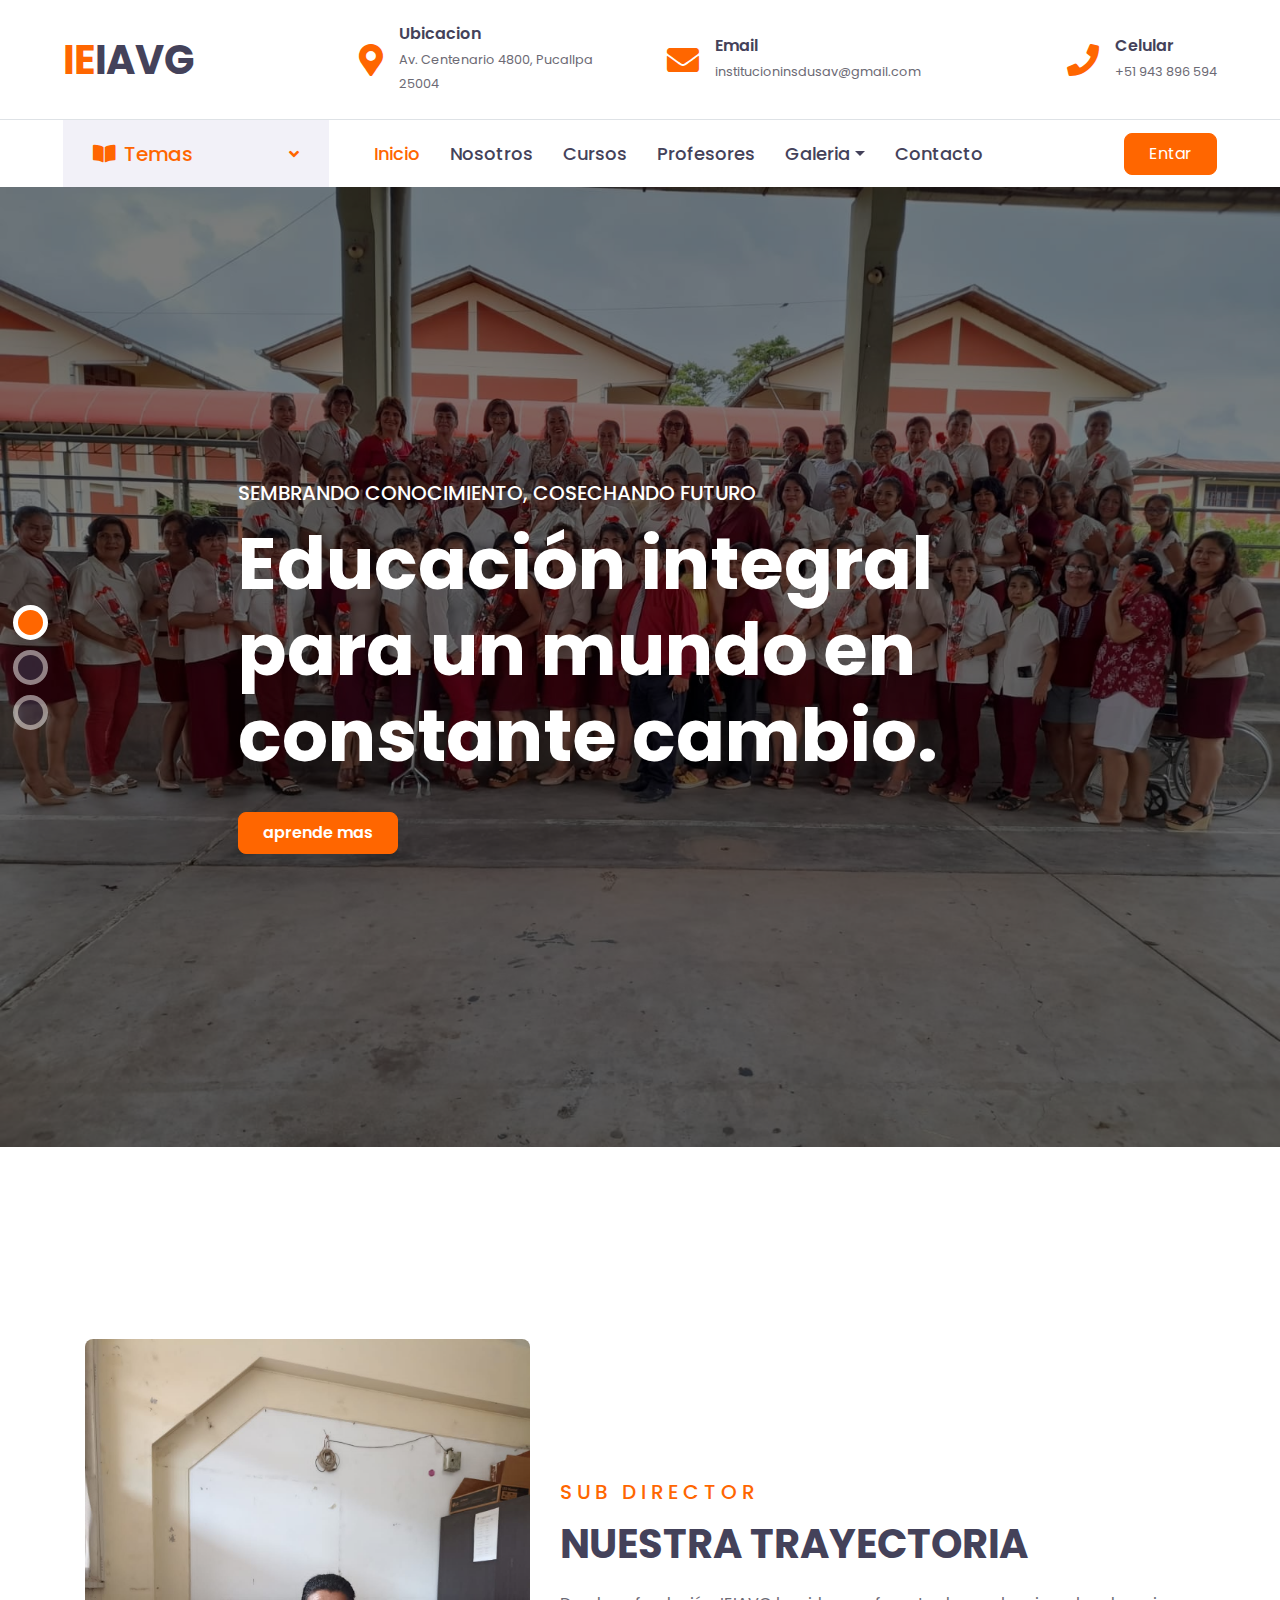
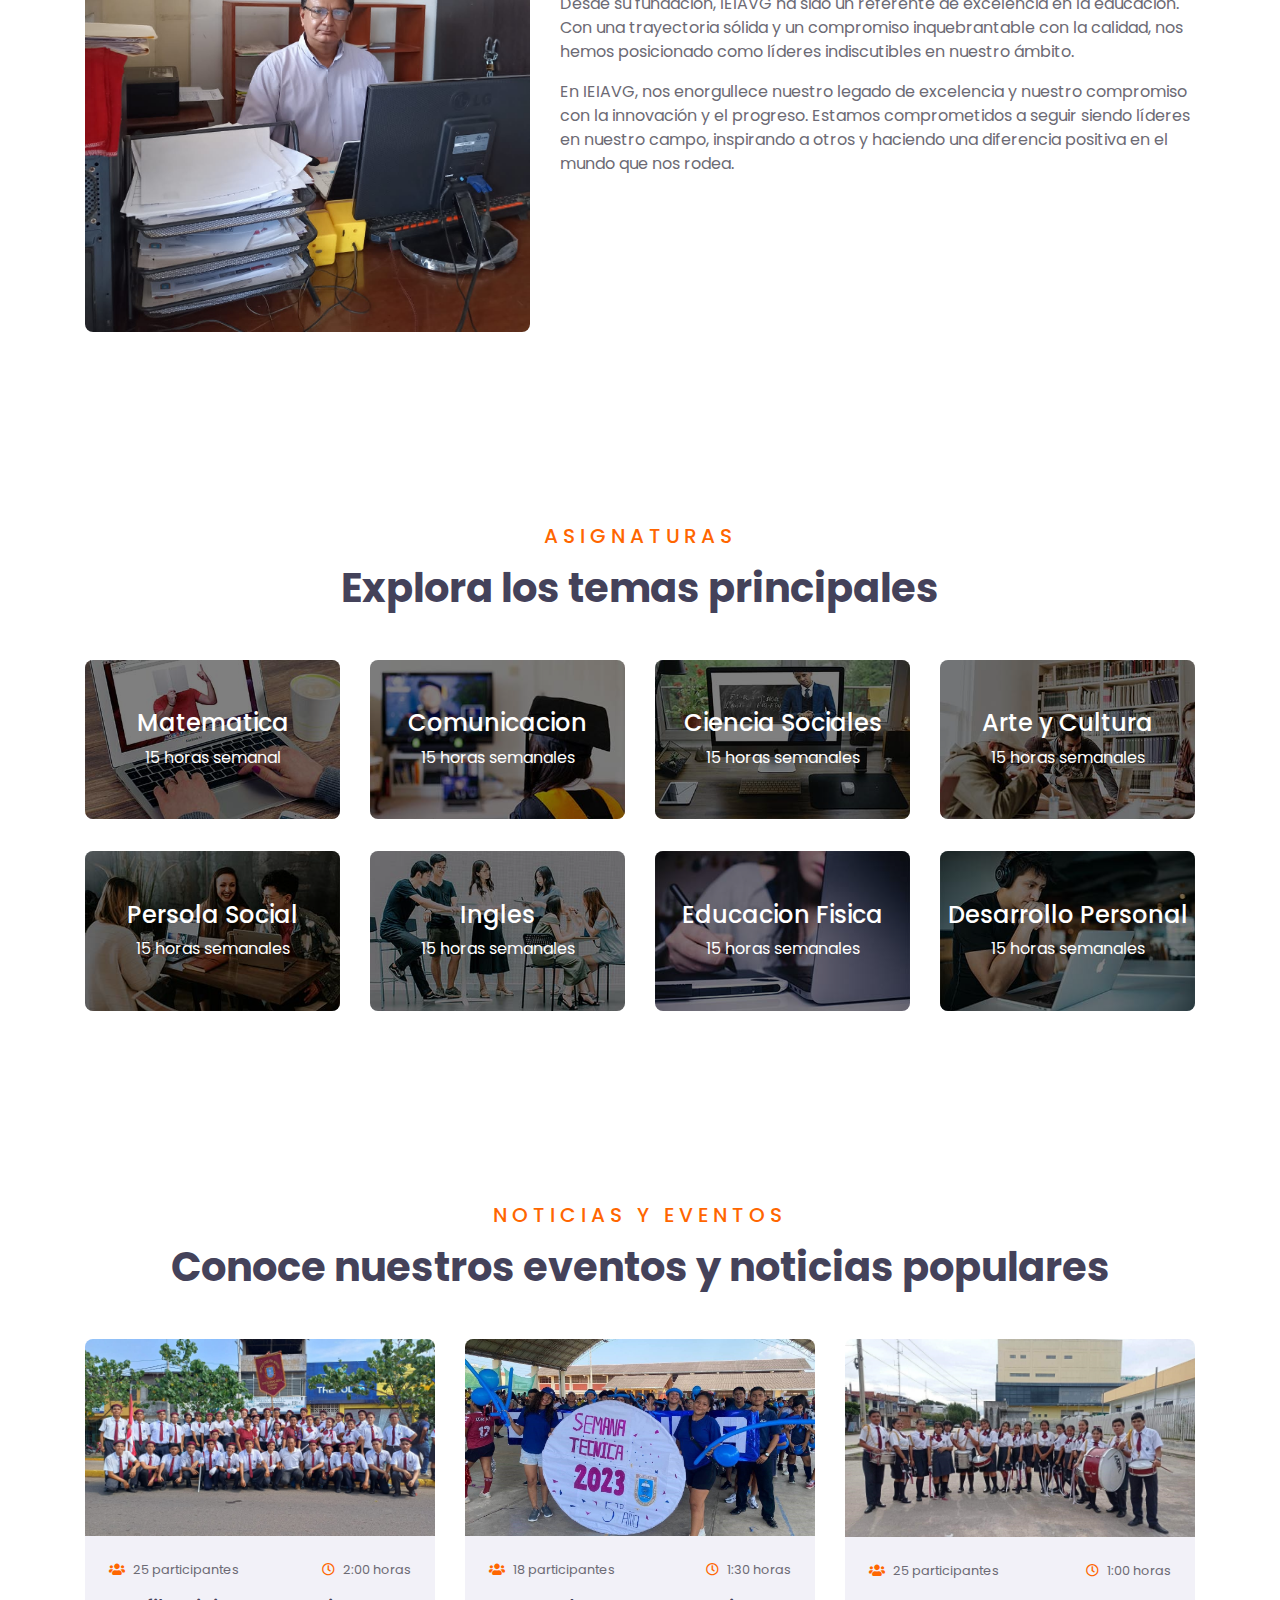
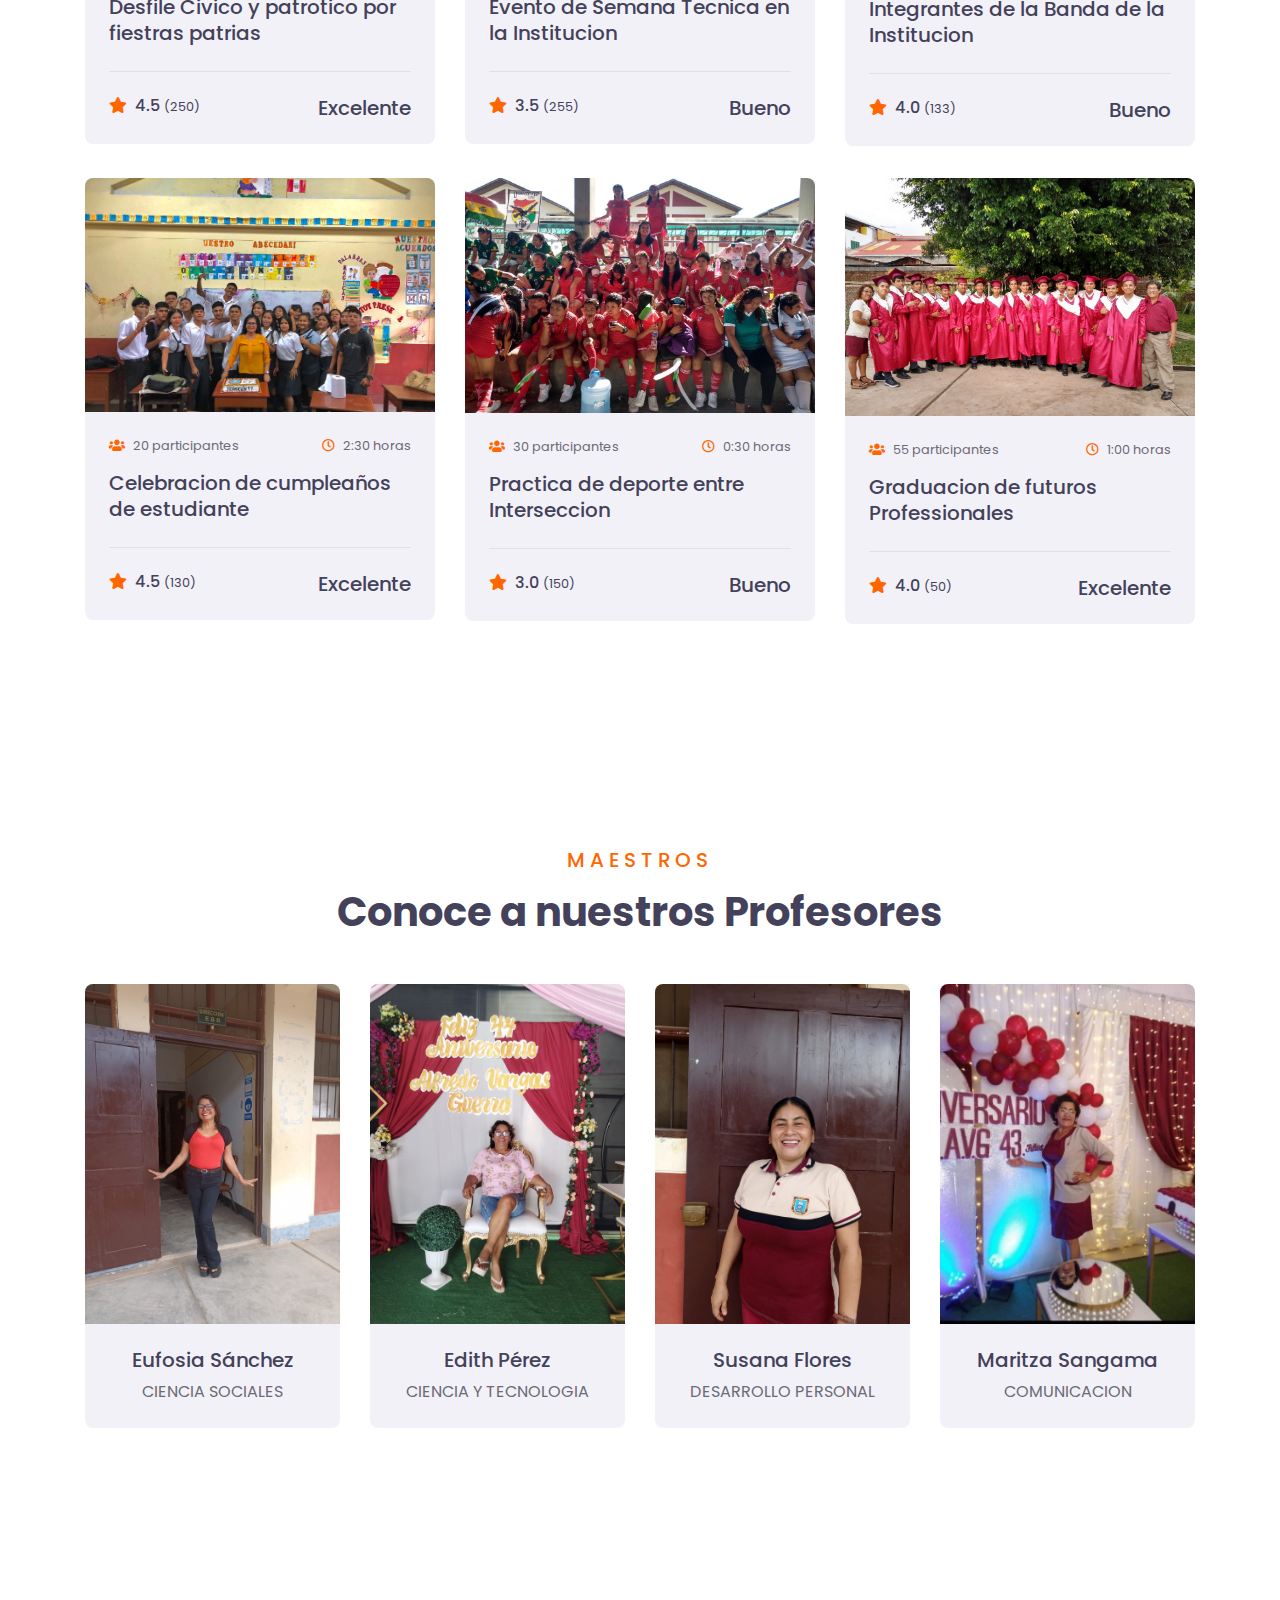
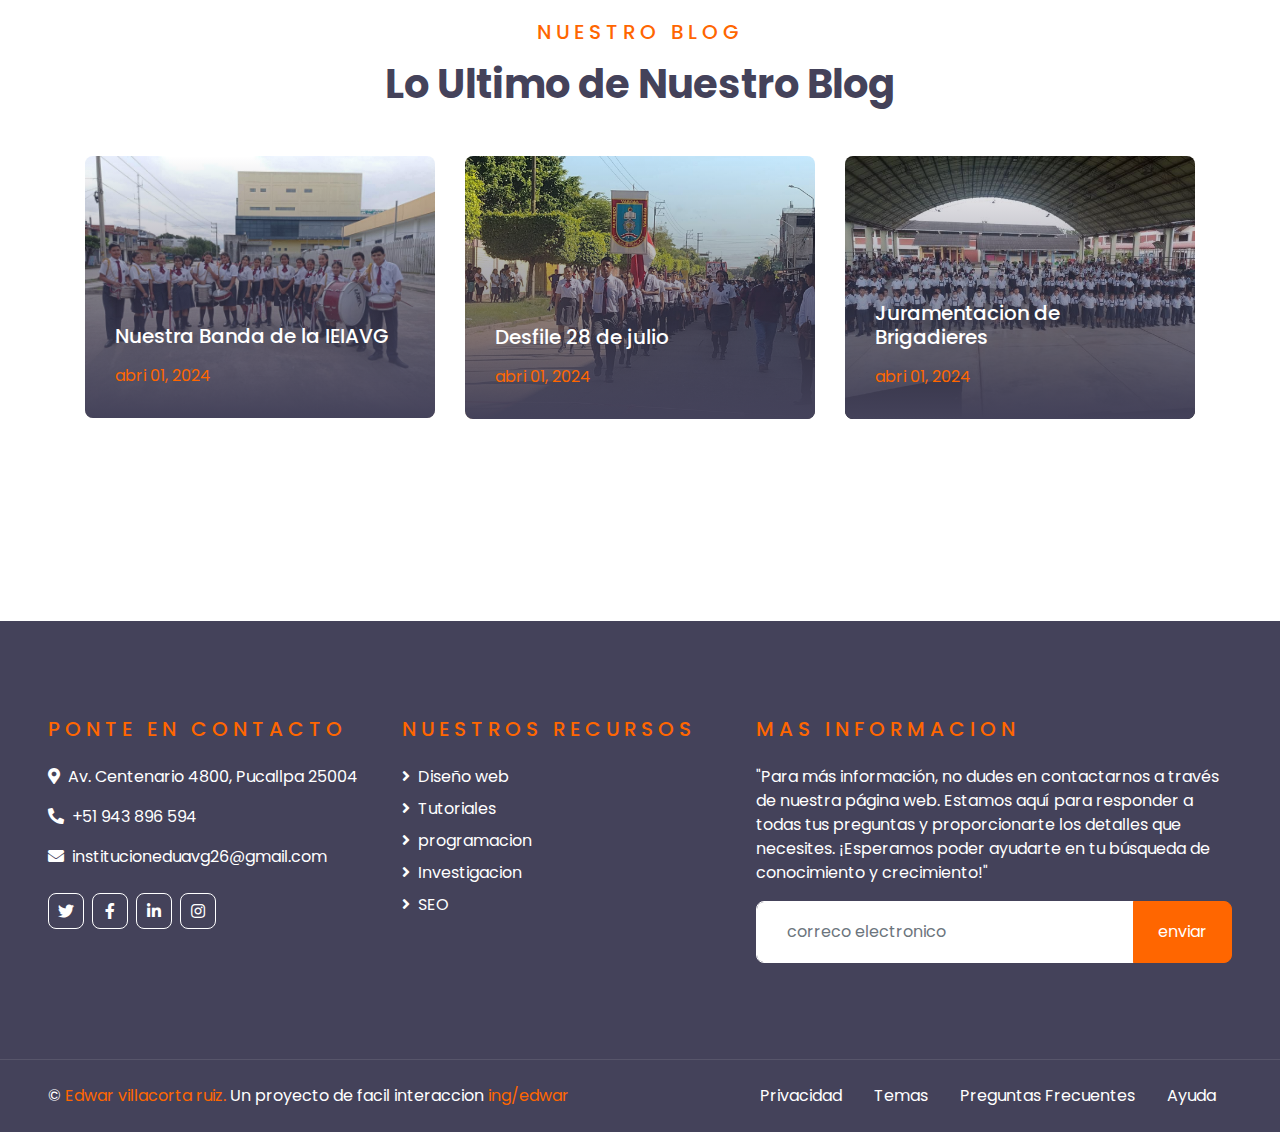
==== index.html @ becf5e0d "Add files via upload" ====
<!DOCTYPE html>
<html lang="en">

<head>
    <meta charset="utf-8">
    <title>COLEGIO A-26</title>
    <meta content="width=device-width, initial-scale=1.0" name="viewport">
    <meta content="Free HTML Templates" name="keywords">
    <meta content="Free HTML Templates" name="description">
    <link rel="icon" href="./img/R.jpeg">
    <!-- Favicon -->
    <link href="img/favicon.ico" rel="icon">

    <!-- Google Web Fonts -->
    <link rel="preconnect" href="https://fonts.gstatic.com">
    <link href="https://fonts.googleapis.com/css2?family=Poppins:wght@400;500;600;700&display=swap" rel="stylesheet"> 

    <!-- Font Awesome -->
    <link href="https://cdnjs.cloudflare.com/ajax/libs/font-awesome/5.10.0/css/all.min.css" rel="stylesheet">

    <!-- Libraries Stylesheet -->
    <link href="lib/owlcarousel/assets/owl.carousel.min.css" rel="stylesheet">

    <!-- Customized Bootstrap Stylesheet -->
    <link href="css/style.css" rel="stylesheet">
</head>

<body>
    <!-- Topbar Start -->
    <div class="container-fluid d-none d-lg-block">
        <div class="row align-items-center py-4 px-xl-5">
            <div class="col-lg-3">
                <a href="" class="text-decoration-none">
                    <h1 class="m-0"><span class="text-primary">IE</span>IAVG</h1>
                </a>
            </div>
            <div class="col-lg-3 text-right">
                <div class="d-inline-flex align-items-center">
                    <i class="fa fa-2x fa-map-marker-alt text-primary mr-3"></i>
                    <div class="text-left">
                        <h6 class="font-weight-semi-bold mb-1">Ubicacion</h6>
                        <small>Av. Centenario 4800, Pucallpa 25004</small>
                    </div>
                </div>
            </div>
            <div class="col-lg-3 text-right">
                <div class="d-inline-flex align-items-center">
                    <i class="fa fa-2x fa-envelope text-primary mr-3"></i>
                    <div class="text-left">
                        <h6 class="font-weight-semi-bold mb-1">Email </h6>
                        <small>institucioninsdusav@gmail.com</small>
                    </div>
                </div>
            </div>
            <div class="col-lg-3 text-right">
                <div class="d-inline-flex align-items-center">
                    <i class="fa fa-2x fa-phone text-primary mr-3"></i>
                    <div class="text-left">
                        <h6 class="font-weight-semi-bold mb-1">Celular</h6>
                        <small>+51 943 896 594</small>
                    </div>
                </div>
            </div>
        </div>
    </div>
    <!-- Topbar End -->


    <!-- Navbar Start -->
    <div class="container-fluid">
        <div class="row border-top px-xl-5">
            <div class="col-lg-3 d-none d-lg-block">
                <a class="d-flex align-items-center justify-content-between bg-secondary w-100 text-decoration-none" data-toggle="collapse" href="#navbar-vertical" style="height: 67px; padding: 0 30px;">
                    <h5 class="text-primary m-0"><i class="fa fa-book-open mr-2"></i>Temas</h5>
                    <i class="fa fa-angle-down text-primary"></i>
                </a>
                <nav class="collapse position-absolute navbar navbar-vertical navbar-light align-items-start p-0 border border-top-0 border-bottom-0 bg-light" id="navbar-vertical" style="width: calc(100% - 30px); z-index: 9;">
                    <div class="navbar-nav w-100">
                        <div class="nav-item dropdown">
                            <a href="#" class="nav-link" data-toggle="dropdown">Niveles<i class="fa fa-angle-down float-right mt-1"></i></a>
                            <div class="dropdown-menu position-absolute bg-secondary border-0 rounded-0 w-100 m-0">
                                <a href="#" class="dropdown-item">Primaria</a>
                                <a href="#" class="dropdown-item">Secundaria</a>
                            </div>
                        </div>
                        <a href="" class="nav-item nav-link">Matriculas</a>
                        <a href="" class="nav-item nav-link">Servicio al alumno</a>
                        <a href="" class="nav-item nav-link">Recursos para Padres</a>
                        <a href="" class="nav-item nav-link">FAQ (Preguntas Frecuentes)</a>
                    </div>
                </nav>
            </div>
            <div class="col-lg-9">
                <nav class="navbar navbar-expand-lg bg-light navbar-light py-3 py-lg-0 px-0">
                    <a href="" class="text-decoration-none d-block d-lg-none">
                        <h1 class="m-0"><span class="text-primary">IE</span>IAVG</h1>
                    </a>
                    <button type="button" class="navbar-toggler" data-toggle="collapse" data-target="#navbarCollapse">
                        <span class="navbar-toggler-icon"></span>
                    </button>
                    <div class="collapse navbar-collapse justify-content-between" id="navbarCollapse">
                        <div class="navbar-nav py-0">
                            <a href="index.html" class="nav-item nav-link active">Inicio</a>
                            <a href="about.html" class="nav-item nav-link">Nosotros</a>
                            <a href="course.html" class="nav-item nav-link">Cursos</a>
                            <a href="teacher.html" class="nav-item nav-link">Profesores</a>
                            <div class="nav-item dropdown">
                                <a href="#" class="nav-link dropdown-toggle" data-toggle="dropdown">Galeria</a>
                                <div class="dropdown-menu rounded-0 m-0">
                                    <a href="blog.html" class="dropdown-item">Eventos</a>
                                    <a href="single.html" class="dropdown-item">Noticias</a>
                                </div>
                            </div>
                            <a href="contact.html" class="nav-item nav-link">Contacto</a>
                        </div>
                        <a class="btn btn-primary py-2 px-4 ml-auto d-none d-lg-block" href="login.html">Entar</a>
                    </div>
                </nav>
            </div>
        </div>
    </div>
    <!-- Navbar End -->


    <!-- Carousel Start -->
    <div class="container-fluid p-0 pb-5 mb-5">
        <div id="header-carousel" class="carousel slide carousel-fade" data-ride="carousel">
            <ol class="carousel-indicators">
                <li data-target="#header-carousel" data-slide-to="0" class="active"></li>
                <li data-target="#header-carousel" data-slide-to="1"></li>
                <li data-target="#header-carousel" data-slide-to="2"></li>
            </ol>
            <div class="carousel-inner">
                <div class="carousel-item active" style="min-height: 300px;">
                    <img class="position-relative w-100" src="img/plantel.jpg" style="min-height: 300px; object-fit: cover;">
                    <div class="carousel-caption d-flex align-items-center justify-content-center">
                        <div class="p-5" style="width: 100%; max-width: 900px;">
                            <h5 class="text-white text-uppercase mb-md-3">Sembrando Conocimiento, Cosechando Futuro</h5>
                            <h1 class="display-3 text-white mb-md-4">Educación integral para un mundo en constante cambio.</h1>
                            <a href="" class="btn btn-primary py-md-2 px-md-4 font-weight-semi-bold mt-2">aprende mas</a>
                        </div>
                    </div>
                </div>
                <div class="carousel-item" style="min-height: 300px;">
                    <img class="position-relative w-100" src="img/plantel2.jpg" style="min-height: 300px; object-fit: cover;">
                    <div class="carousel-caption d-flex align-items-center justify-content-center">
                        <div class="p-5" style="width: 100%; max-width: 900px;">
                            <h5 class="text-white text-uppercase mb-md-3">Sembrando Conocimiento, Cosechando Futuro</h5>
                            <h1 class="display-3 text-white mb-md-4">Educación integral para un mundo en constante cambio.</h1>
                            <a href="" class="btn btn-primary py-md-2 px-md-4 font-weight-semi-bold mt-2">aprende mas</a>
                        </div>
                    </div>
                </div>
                <div class="carousel-item" style="min-height: 300px;">
                    <img class="position-relative w-100" src="img/plantel3.jpg" style="min-height: 300px; object-fit: cover;">
                    <div class="carousel-caption d-flex align-items-center justify-content-center">
                        <div class="p-5" style="width: 100%; max-width: 900px;">
                            <h5 class="text-white text-uppercase mb-md-3">Sembrando Conocimiento, Cosechando Futuro</h5>
                            <h1 class="display-3 text-white mb-md-4">Educación integral para un mundo en constante cambio.</h1>
                            <a href="" class="btn btn-primary py-md-2 px-md-4 font-weight-semi-bold mt-2">Aprende mas</a>
                        </div>
                    </div>
                </div>
            </div>
        </div>
    </div>
    <!-- Carousel End -->


    <!-- About Start -->
    <div class="container-fluid py-5">
        <div class="container py-5">
            <div class="row align-items-center">
                <div class="col-lg-5">
                    <img class="img-fluid rounded mb-4 mb-lg-0" src="img/DIRECTOR.jpg" alt="">
                </div>
                <div class="col-lg-7">
                    <div class="text-left mb-4">
                        <h5 class="text-primary text-uppercase mb-3" style="letter-spacing: 5px;">SUB DIRECTOR</h5>
                        <h1>NUESTRA TRAYECTORIA</h1>
                    </div>
                    <p> Desde su fundación, IEIAVG ha sido un referente de excelencia en la educacion. Con una trayectoria sólida y un compromiso inquebrantable con la calidad, nos hemos posicionado como líderes indiscutibles en nuestro ámbito.</p>
                    <p>En IEIAVG, nos enorgullece nuestro legado de excelencia y nuestro compromiso con la innovación y el progreso. Estamos comprometidos a seguir siendo líderes en nuestro campo, inspirando a otros y haciendo una diferencia positiva en el mundo que nos rodea.</p>
                </div>
            </div>
        </div>
    </div>
    <!-- About End -->


    <!-- Category Start -->
    <div class="container-fluid py-5">
        <div class="container pt-5 pb-3">
            <div class="text-center mb-5">
                <h5 class="text-primary text-uppercase mb-3" style="letter-spacing: 5px;">Asignaturas</h5>
                <h1>Explora los temas principales</h1>
            </div>
            <div class="row">
                <div class="col-lg-3 col-md-6 mb-4">
                    <div class="cat-item position-relative overflow-hidden rounded mb-2">
                        <img class="img-fluid" src="img/cat-1.jpg" alt="">
                        <a class="cat-overlay text-white text-decoration-none" href="">
                            <h4 class="text-white font-weight-medium">Matematica</h4>
                            <span>15 horas semanal</span>
                        </a>
                    </div>
                </div>
                <div class="col-lg-3 col-md-6 mb-4">
                    <div class="cat-item position-relative overflow-hidden rounded mb-2">
                        <img class="img-fluid" src="img/cat-2.jpg" alt="">
                        <a class="cat-overlay text-white text-decoration-none" href="">
                            <h4 class="text-white font-weight-medium">Comunicacion</h4>
                            <span>15 horas semanales</span>
                        </a>
                    </div>
                </div>
                <div class="col-lg-3 col-md-6 mb-4">
                    <div class="cat-item position-relative overflow-hidden rounded mb-2">
                        <img class="img-fluid" src="img/cat-3.jpg" alt="">
                        <a class="cat-overlay text-white text-decoration-none" href="">
                            <h4 class="text-white font-weight-medium">Ciencia Sociales</h4>
                            <span>15  horas semanales</span>
                        </a>
                    </div>
                </div>
                <div class="col-lg-3 col-md-6 mb-4">
                    <div class="cat-item position-relative overflow-hidden rounded mb-2">
                        <img class="img-fluid" src="img/cat-4.jpg" alt="">
                        <a class="cat-overlay text-white text-decoration-none" href="">
                            <h4 class="text-white font-weight-medium">Arte y Cultura</h4>
                            <span>15 horas semanales</span>
                        </a>
                    </div>
                </div>
                <div class="col-lg-3 col-md-6 mb-4">
                    <div class="cat-item position-relative overflow-hidden rounded mb-2">
                        <img class="img-fluid" src="img/cat-5.jpg" alt="">
                        <a class="cat-overlay text-white text-decoration-none" href="">
                            <h4 class="text-white font-weight-medium">Persola Social</h4>
                            <span>15 horas semanales</span>
                        </a>
                    </div>
                </div>
                <div class="col-lg-3 col-md-6 mb-4">
                    <div class="cat-item position-relative overflow-hidden rounded mb-2">
                        <img class="img-fluid" src="img/cat-6.jpg" alt="">
                        <a class="cat-overlay text-white text-decoration-none" href="">
                            <h4 class="text-white font-weight-medium">Ingles</h4>
                            <span>15 horas semanales</span>
                        </a>
                    </div>
                </div>
                <div class="col-lg-3 col-md-6 mb-4">
                    <div class="cat-item position-relative overflow-hidden rounded mb-2">
                        <img class="img-fluid" src="img/cat-7.jpg" alt="">
                        <a class="cat-overlay text-white text-decoration-none" href="">
                            <h4 class="text-white font-weight-medium">Educacion Fisica</h4>
                            <span>15 horas semanales</span>
                        </a>
                    </div>
                </div>
                <div class="col-lg-3 col-md-6 mb-4">
                    <div class="cat-item position-relative overflow-hidden rounded mb-2">
                        <img class="img-fluid" src="img/cat-8.jpg" alt="">
                        <a class="cat-overlay text-white text-decoration-none" href="">
                            <h4 class="text-white font-weight-medium">Desarrollo Personal</h4>
                            <span>15 horas semanales</span>
                        </a>
                    </div>
                </div>
            </div>
        </div>
    </div>
    <!-- Category Start -->


    <!-- Courses Start -->
    <div class="container-fluid py-5">
        <div class="container py-5">
            <div class="text-center mb-5">
                <h5 class="text-primary text-uppercase mb-3" style="letter-spacing: 5px;">Noticias y Eventos</h5>
                <h1>Conoce nuestros eventos y noticias populares</h1>
            </div>
            <div class="row">
                <div class="col-lg-4 col-md-6 mb-4">
                    <div class="rounded overflow-hidden mb-2">
                        <img class="img-fluid" src="img/CURSO1.jpg" alt="">
                        <div class="bg-secondary p-4">
                            <div class="d-flex justify-content-between mb-3">
                                <small class="m-0"><i class="fa fa-users text-primary mr-2"></i>25 participantes</small>
                                <small class="m-0"><i class="far fa-clock text-primary mr-2"></i>2:00 horas</small>
                            </div>
                            <a class="h5" href="">Desfile Civico y patrotico por fiestras patrias</a>
                            <div class="border-top mt-4 pt-4">
                                <div class="d-flex justify-content-between">
                                    <h6 class="m-0"><i class="fa fa-star text-primary mr-2"></i>4.5 <small>(250)</small></h6>
                                    <h5 class="m-0">Excelente</h5>
                                </div>
                            </div>
                        </div>
                    </div>
                </div>
                <div class="col-lg-4 col-md-6 mb-4">
                    <div class="rounded overflow-hidden mb-2">
                        <img class="img-fluid" src="img/CURSO2.jpg" alt="">
                        <div class="bg-secondary p-4">
                            <div class="d-flex justify-content-between mb-3">
                                <small class="m-0"><i class="fa fa-users text-primary mr-2"></i>18 participantes</small>
                                <small class="m-0"><i class="far fa-clock text-primary mr-2"></i>1:30 horas</small>
                            </div>
                            <a class="h5" href="">Evento de Semana Tecnica en la Institucion</a>
                            <div class="border-top mt-4 pt-4">
                                <div class="d-flex justify-content-between">
                                    <h6 class="m-0"><i class="fa fa-star text-primary mr-2"></i>3.5 <small>(255)</small></h6>
                                    <h5 class="m-0">Bueno</h5>
                                </div>
                            </div>
                        </div>
                    </div>
                </div>
                <div class="col-lg-4 col-md-6 mb-4">
                    <div class="rounded overflow-hidden mb-2">
                        <img class="img-fluid" src="img/CURSO3.jpg" alt="">
                        <div class="bg-secondary p-4">
                            <div class="d-flex justify-content-between mb-3">
                                <small class="m-0"><i class="fa fa-users text-primary mr-2"></i>25 participantes</small>
                                <small class="m-0"><i class="far fa-clock text-primary mr-2"></i>1:00 horas</small>
                            </div>
                            <a class="h5" href="">Integrantes de la Banda de la Institucion</a>
                            <div class="border-top mt-4 pt-4">
                                <div class="d-flex justify-content-between">
                                    <h6 class="m-0"><i class="fa fa-star text-primary mr-2"></i>4.0 <small>(133)</small></h6>
                                    <h5 class="m-0">Bueno</h5>
                                </div>
                            </div>
                        </div>
                    </div>
                </div>
                <div class="col-lg-4 col-md-6 mb-4">
                    <div class="rounded overflow-hidden mb-2">
                        <img class="img-fluid" src="img/CURSO4.jpg" alt="">
                        <div class="bg-secondary p-4">
                            <div class="d-flex justify-content-between mb-3">
                                <small class="m-0"><i class="fa fa-users text-primary mr-2"></i>20 participantes</small>
                                <small class="m-0"><i class="far fa-clock text-primary mr-2"></i>2:30 horas</small>
                            </div>
                            <a class="h5" href="">Celebracion de cumpleaños de estudiante</a>
                            <div class="border-top mt-4 pt-4">
                                <div class="d-flex justify-content-between">
                                    <h6 class="m-0"><i class="fa fa-star text-primary mr-2"></i>4.5 <small>(130)</small></h6>
                                    <h5 class="m-0">Excelente</h5>
                                </div>
                            </div>
                        </div>
                    </div>
                </div>
                <div class="col-lg-4 col-md-6 mb-4">
                    <div class="rounded overflow-hidden mb-2">
                        <img class="img-fluid" src="img/CURSO5.jpg" alt="">
                        <div class="bg-secondary p-4">
                            <div class="d-flex justify-content-between mb-3">
                                <small class="m-0"><i class="fa fa-users text-primary mr-2"></i>30 participantes</small>
                                <small class="m-0"><i class="far fa-clock text-primary mr-2"></i>0:30 horas</small>
                            </div>
                            <a class="h5" href="">Practica de deporte entre Interseccion</a>
                            <div class="border-top mt-4 pt-4">
                                <div class="d-flex justify-content-between">
                                    <h6 class="m-0"><i class="fa fa-star text-primary mr-2"></i>3.0 <small>(150)</small></h6>
                                    <h5 class="m-0">Bueno</h5>
                                </div>
                            </div>
                        </div>
                    </div>
                </div>
                <div class="col-lg-4 col-md-6 mb-4">
                    <div class="rounded overflow-hidden mb-2">
                        <img class="img-fluid" src="img/CURSO6.jpg" alt="">
                        <div class="bg-secondary p-4">
                            <div class="d-flex justify-content-between mb-3">
                                <small class="m-0"><i class="fa fa-users text-primary mr-2"></i>55 participantes</small>
                                <small class="m-0"><i class="far fa-clock text-primary mr-2"></i>1:00 horas</small>
                            </div>
                            <a class="h5" href="">Graduacion de futuros Professionales</a>
                            <div class="border-top mt-4 pt-4">
                                <div class="d-flex justify-content-between">
                                    <h6 class="m-0"><i class="fa fa-star text-primary mr-2"></i>4.0 <small>(50)</small></h6>
                                    <h5 class="m-0">Excelente</h5>
                                </div>
                            </div>
                        </div>
                    </div>
                </div>
            </div>
        </div>
    </div>
    <!-- Courses End -->



    <!-- Team Start -->
    <div class="container-fluid py-5">
        <div class="container pt-5 pb-3">
            <div class="text-center mb-5">
                <h5 class="text-primary text-uppercase mb-3" style="letter-spacing: 5px;">Maestros</h5>
                <h1>Conoce  a nuestros Profesores</h1>
            </div>
            <div class="row">
                <div class="col-md-6 col-lg-3 text-center team mb-4">
                    <div class="team-item rounded overflow-hidden mb-2">
                        <div class="team-img position-relative">
                            <img class="img-fluid" src="img/cienciasociales.jpg" alt="">
                            <div class="team-social">
                                <a class="btn btn-outline-light btn-square mx-1" href="#"><i class="fab fa-twitter"></i></a>
                                <a class="btn btn-outline-light btn-square mx-1" href="#"><i class="fab fa-facebook-f"></i></a>
                                <a class="btn btn-outline-light btn-square mx-1" href="#"><i class="fab fa-linkedin-in"></i></a>
                            </div>
                        </div>
                        <div class="bg-secondary p-4">
                            <h5>Eufosia Sánchez</h5>
                            <p class="m-0">CIENCIA SOCIALES</p>
                        </div>
                    </div>
                </div>
                <div class="col-md-6 col-lg-3 text-center team mb-4">
                    <div class="team-item rounded overflow-hidden mb-2">
                        <div class="team-img position-relative">
                            <img class="img-fluid" src="img/cta.jpg" alt="">
                            <div class="team-social">
                                <a class="btn btn-outline-light btn-square mx-1" href="#"><i class="fab fa-twitter"></i></a>
                                <a class="btn btn-outline-light btn-square mx-1" href="#"><i class="fab fa-facebook-f"></i></a>
                                <a class="btn btn-outline-light btn-square mx-1" href="#"><i class="fab fa-linkedin-in"></i></a>
                            </div>
                        </div>
                        <div class="bg-secondary p-4">
                            <h5>Edith Pérez</h5>
                            <p class="m-0">CIENCIA Y TECNOLOGIA</p>
                        </div>
                    </div>
                </div>
                <div class="col-md-6 col-lg-3 text-center team mb-4">
                    <div class="team-item rounded overflow-hidden mb-2">
                        <div class="team-img position-relative">
                            <img class="img-fluid" src="img/DESARROLLOPERSONAL.jpg" alt="">
                            <div class="team-social">
                                <a class="btn btn-outline-light btn-square mx-1" href="#"><i class="fab fa-twitter"></i></a>
                                <a class="btn btn-outline-light btn-square mx-1" href="#"><i class="fab fa-facebook-f"></i></a>
                                <a class="btn btn-outline-light btn-square mx-1" href="#"><i class="fab fa-linkedin-in"></i></a>
                            </div>
                        </div>
                        <div class="bg-secondary p-4">
                            <h5>Susana Flores</h5>
                            <p class="m-0">DESARROLLO PERSONAL</p>
                        </div>
                    </div>
                </div>
                <div class="col-md-6 col-lg-3 text-center team mb-4">
                    <div class="team-item rounded overflow-hidden mb-2">
                        <div class="team-img position-relative">
                            <img class="img-fluid" src="img/comu.jpg" alt="">
                            <div class="team-social">
                                <a class="btn btn-outline-light btn-square mx-1" href="#"><i class="fab fa-twitter"></i></a>
                                <a class="btn btn-outline-light btn-square mx-1" href="#"><i class="fab fa-facebook-f"></i></a>
                                <a class="btn btn-outline-light btn-square mx-1" href="#"><i class="fab fa-linkedin-in"></i></a>
                            </div>
                        </div>
                        <div class="bg-secondary p-4">
                            <h5>Maritza Sangama</h5>
                            <p class="m-0">COMUNICACION</p>
                        </div>
                    </div>
                </div>
            </div>
        </div>
    </div>
    <!-- Team End -->


    <!-- Blog Start -->
    <div class="container-fluid py-5">
        <div class="container pt-5 pb-3">
            <div class="text-center mb-5">
                <h5 class="text-primary text-uppercase mb-3" style="letter-spacing: 5px;">Nuestro Blog</h5>
                <h1>Lo Ultimo de Nuestro Blog</h1>
            </div>
            <div class="row pb-3">
                <div class="col-lg-4 mb-4">
                    <div class="blog-item position-relative overflow-hidden rounded mb-2">
                        <img class="img-fluid" src="img/galeria1.jpg" alt="">
                        <a class="blog-overlay text-decoration-none" href="">
                            <h5 class="text-white mb-3">Nuestra Banda de la IEIAVG</h5>
                            <p class="text-primary m-0">abri 01, 2024</p>
                        </a>
                    </div>
                </div>
                <div class="col-lg-4 mb-4">
                    <div class="blog-item position-relative overflow-hidden rounded mb-2">
                        <img class="img-fluid" src="img/galeria2.jpg" alt="">
                        <a class="blog-overlay text-decoration-none" href="">
                            <h5 class="text-white mb-3">Desfile 28 de julio</h5>
                            <p class="text-primary m-0">abri 01, 2024</p>
                        </a>
                    </div>
                </div>
                <div class="col-lg-4 mb-4">
                    <div class="blog-item position-relative overflow-hidden rounded mb-2">
                        <img class="img-fluid" src="img/galeria3.jpg" alt="">
                        <a class="blog-overlay text-decoration-none" href="">
                            <h5 class="text-white mb-3">Juramentacion de Brigadieres</h5>
                            <p class="text-primary m-0">abri 01, 2024</p>
                        </a>
                    </div>
                </div>
            </div>
        </div>
    </div>
    <!-- Blog End -->


    <!-- Footer Start -->
    <div class="container-fluid bg-dark text-white py-5 px-sm-3 px-lg-5" style="margin-top: 90px;">
        <div class="row pt-5">
            <div class="col-lg-7 col-md-12">
                <div class="row">
                    <div class="col-md-6 mb-5">
                        <h5 class="text-primary text-uppercase mb-4" style="letter-spacing: 5px;">Ponte en contacto</h5>
                        <p><i class="fa fa-map-marker-alt mr-2"></i>Av. Centenario 4800, Pucallpa 25004</p>
                        <p><i class="fa fa-phone-alt mr-2"></i>+51 943 896 594</p>
                        <p><i class="fa fa-envelope mr-2"></i>institucioneduavg26@gmail.com</p>
                        <div class="d-flex justify-content-start mt-4">
                            <a class="btn btn-outline-light btn-square mr-2" href="#"><i class="fab fa-twitter"></i></a>
                            <a class="btn btn-outline-light btn-square mr-2" href="#"><i class="fab fa-facebook-f"></i></a>
                            <a class="btn btn-outline-light btn-square mr-2" href="#"><i class="fab fa-linkedin-in"></i></a>
                            <a class="btn btn-outline-light btn-square mr-2" href="#"><i class="fab fa-instagram"></i></a>
                        </div>
                    </div>
                    <div class="col-md-6 mb-5">
                        <h5 class="text-primary text-uppercase mb-4" style="letter-spacing: 5px;">Nuestros Recursos</h5>
                        <div class="d-flex flex-column justify-content-start">
                            <a class="text-white mb-2" href="#"><i class="fa fa-angle-right mr-2"></i>Diseño web</a>
                            <a class="text-white mb-2" href="#"><i class="fa fa-angle-right mr-2"></i>Tutoriales</a>
                            <a class="text-white mb-2" href="#"><i class="fa fa-angle-right mr-2"></i>programacion</a>
                            <a class="text-white mb-2" href="#"><i class="fa fa-angle-right mr-2"></i>Investigacion</a>
                            <a class="text-white" href="#"><i class="fa fa-angle-right mr-2"></i>SEO</a>
                        </div>
                    </div>
                </div>
            </div>
            <div class="col-lg-5 col-md-12 mb-5">
                <h5 class="text-primary text-uppercase mb-4" style="letter-spacing: 5px;">Mas Informacion</h5>
                <p>"Para más información, no dudes en contactarnos a través de nuestra página web. Estamos aquí para responder a todas tus preguntas y proporcionarte los detalles que necesites. ¡Esperamos poder ayudarte en tu búsqueda de conocimiento y crecimiento!"</p>
                <div class="w-100">
                    <div class="input-group">
                        <input type="text" class="form-control border-light" style="padding: 30px;" placeholder="correco electronico">
                        <div class="input-group-append">
                            <button class="btn btn-primary px-4">enviar</button>
                        </div>
                    </div>
                </div>
            </div>
        </div>
    </div>
    <div class="container-fluid bg-dark text-white border-top py-4 px-sm-3 px-md-5" style="border-color: rgba(256, 256, 256, .1) !important;">
        <div class="row">
            <div class="col-lg-6 text-center text-md-left mb-3 mb-md-0">
                <p class="m-0 text-white">&copy; <a href="#">  Edwar villacorta  ruiz.</a>   Un proyecto de facil interaccion<a href="https://www.facebook.com/iamEdwar125/"> ing/edwar</a>
                </p>
            </div>
            <div class="col-lg-6 text-center text-md-right">
                <ul class="nav d-inline-flex">
                    <li class="nav-item">
                        <a class="nav-link text-white py-0" href="#">Privacidad</a>
                    </li>
                    <li class="nav-item">
                        <a class="nav-link text-white py-0" href="#">Temas</a>
                    </li>
                    <li class="nav-item">
                        <a class="nav-link text-white py-0" href="#">Preguntas Frecuentes</a>
                    </li>
                    <li class="nav-item">
                        <a class="nav-link text-white py-0" href="#">Ayuda</a>
                    </li>
                </ul>
            </div>
        </div>
    </div>
    <!-- Footer End -->


    <!-- Back to Top -->
    <a href="#" class="btn btn-lg btn-primary btn-lg-square back-to-top"><i class="fa fa-angle-double-up"></i></a>


    <!-- JavaScript Libraries -->
    <script src="https://code.jquery.com/jquery-3.4.1.min.js"></script>
    <script src="https://stackpath.bootstrapcdn.com/bootstrap/4.4.1/js/bootstrap.bundle.min.js"></script>
    <script src="lib/easing/easing.min.js"></script>
    <script src="lib/owlcarousel/owl.carousel.min.js"></script>

    <!-- Contact Javascript File -->
    <script src="mail/jqBootstrapValidation.min.js"></script>
    <script src="mail/contact.js"></script>

    <!-- Template Javascript -->
    <script src="js/main.js"></script>
</body>

</html>
---- css/style.css ----
/******* Bootstrap Theming ********/
/*!
 * Bootstrap v4.5.3 (https://getbootstrap.com/)
 * Copyright 2011-2020 The Bootstrap Authors
 * Copyright 2011-2020 Twitter, Inc.
 * Licensed under MIT (https://github.com/twbs/bootstrap/blob/main/LICENSE)
 */
:root {
  --blue: #007bff;
  --indigo: #6610f2;
  --purple: #6f42c1;
  --pink: #e83e8c;
  --red: #dc3545;
  --orange: #bb7c48;
  --yellow: #ffc107;
  --green: #28a745;
  --teal: #20c997;
  --cyan: #17a2b8;
  --white: #fff;
  --gray: #6c757d;
  --gray-dark: #343a40;
  --primary: #FF6600;
  --secondary: #F2F1F8;
  --success: #28a745;
  --info: #17a2b8;
  --warning: #ffc107;
  --danger: #dc3545;
  --light: #FFFFFF;
  --dark: #44425A;
  --breakpoint-xs: 0;
  --breakpoint-sm: 576px;
  --breakpoint-md: 768px;
  --breakpoint-lg: 992px;
  --breakpoint-xl: 1200px;
  --font-family-sans-serif: "Poppins", sans-serif;
  --font-family-monospace: SFMono-Regular, Menlo, Monaco, Consolas, "Liberation Mono", "Courier New", monospace;
}

*,
*::before,
*::after {
  box-sizing: border-box;
}

html {
  font-family: sans-serif;
  line-height: 1.15;
  -webkit-text-size-adjust: 100%;
  -webkit-tap-highlight-color: rgba(0, 0, 0, 0);
}

article, aside, figcaption, figure, footer, header, hgroup, main, nav, section {
  display: block;
}

body {
  margin: 0;
  font-family: "Poppins", sans-serif;
  font-size: 1rem;
  font-weight: 400;
  line-height: 1.5;
  color: #6C6A74;
  text-align: left;
  background-color: #fff;
}

[tabindex="-1"]:focus:not(:focus-visible) {
  outline: 0 !important;
}

hr {
  box-sizing: content-box;
  height: 0;
  overflow: visible;
}

h1, h2, h3, h4, h5, h6 {
  margin-top: 0;
  margin-bottom: 0.5rem;
}

p {
  margin-top: 0;
  margin-bottom: 1rem;
}

abbr[title],
abbr[data-original-title] {
  text-decoration: underline;
  text-decoration: underline dotted;
  cursor: help;
  border-bottom: 0;
  text-decoration-skip-ink: none;
}

address {
  margin-bottom: 1rem;
  font-style: normal;
  line-height: inherit;
}

ol,
ul,
dl {
  margin-top: 0;
  margin-bottom: 1rem;
}

ol ol,
ul ul,
ol ul,
ul ol {
  margin-bottom: 0;
}

dt {
  font-weight: 700;
}

dd {
  margin-bottom: .5rem;
  margin-left: 0;
}

blockquote {
  margin: 0 0 1rem;
}

b,
strong {
  font-weight: bolder;
}

small {
  font-size: 80%;
}

sub,
sup {
  position: relative;
  font-size: 75%;
  line-height: 0;
  vertical-align: baseline;
}

sub {
  bottom: -.25em;
}

sup {
  top: -.5em;
}

a {
  color: #FF6600;
  text-decoration: none;
  background-color: transparent;
}

a:hover {
  color: #b34700;
  text-decoration: underline;
}

a:not([href]):not([class]) {
  color: inherit;
  text-decoration: none;
}

a:not([href]):not([class]):hover {
  color: inherit;
  text-decoration: none;
}

pre,
code,
kbd,
samp {
  font-family: SFMono-Regular, Menlo, Monaco, Consolas, "Liberation Mono", "Courier New", monospace;
  font-size: 1em;
}

pre {
  margin-top: 0;
  margin-bottom: 1rem;
  overflow: auto;
  -ms-overflow-style: scrollbar;
}

figure {
  margin: 0 0 1rem;
}

img {
  vertical-align: middle;
  border-style: none;
}

svg {
  overflow: hidden;
  vertical-align: middle;
}

table {
  border-collapse: collapse;
}

caption {
  padding-top: 0.75rem;
  padding-bottom: 0.75rem;
  color: #6c757d;
  text-align: left;
  caption-side: bottom;
}

th {
  text-align: inherit;
  text-align: -webkit-match-parent;
}

label {
  display: inline-block;
  margin-bottom: 0.5rem;
}

button {
  border-radius: 0;
}

button:focus {
  outline: 1px dotted;
  outline: 5px auto -webkit-focus-ring-color;
}

input,
button,
select,
optgroup,
textarea {
  margin: 0;
  font-family: inherit;
  font-size: inherit;
  line-height: inherit;
}

button,
input {
  overflow: visible;
}

button,
select {
  text-transform: none;
}

[role="button"] {
  cursor: pointer;
}

select {
  word-wrap: normal;
}

button,
[type="button"],
[type="reset"],
[type="submit"] {
  -webkit-appearance: button;
}

button:not(:disabled),
[type="button"]:not(:disabled),
[type="reset"]:not(:disabled),
[type="submit"]:not(:disabled) {
  cursor: pointer;
}

button::-moz-focus-inner,
[type="button"]::-moz-focus-inner,
[type="reset"]::-moz-focus-inner,
[type="submit"]::-moz-focus-inner {
  padding: 0;
  border-style: none;
}

input[type="radio"],
input[type="checkbox"] {
  box-sizing: border-box;
  padding: 0;
}

textarea {
  overflow: auto;
  resize: vertical;
}

fieldset {
  min-width: 0;
  padding: 0;
  margin: 0;
  border: 0;
}

legend {
  display: block;
  width: 100%;
  max-width: 100%;
  padding: 0;
  margin-bottom: .5rem;
  font-size: 1.5rem;
  line-height: inherit;
  color: inherit;
  white-space: normal;
}

@media (max-width: 1200px) {
  legend {
    font-size: calc(1.275rem + 0.3vw) ;
  }
}

progress {
  vertical-align: baseline;
}

[type="number"]::-webkit-inner-spin-button,
[type="number"]::-webkit-outer-spin-button {
  height: auto;
}

[type="search"] {
  outline-offset: -2px;
  -webkit-appearance: none;
}

[type="search"]::-webkit-search-decoration {
  -webkit-appearance: none;
}

::-webkit-file-upload-button {
  font: inherit;
  -webkit-appearance: button;
}

output {
  display: inline-block;
}

summary {
  display: list-item;
  cursor: pointer;
}

template {
  display: none;
}

[hidden] {
  display: none !important;
}

h1, h2, h3, h4, h5, h6,
.h1, .h2, .h3, .h4, .h5, .h6 {
  margin-bottom: 0.5rem;
  font-weight: 500;
  line-height: 1.2;
  color: #44425A;
}

h1, .h1 {
  font-size: 2.5rem;
}

@media (max-width: 1200px) {
  h1, .h1 {
    font-size: calc(1.375rem + 1.5vw) ;
  }
}

h2, .h2 {
  font-size: 2rem;
}

@media (max-width: 1200px) {
  h2, .h2 {
    font-size: calc(1.325rem + 0.9vw) ;
  }
}

h3, .h3 {
  font-size: 1.75rem;
}

@media (max-width: 1200px) {
  h3, .h3 {
    font-size: calc(1.3rem + 0.6vw) ;
  }
}

h4, .h4 {
  font-size: 1.5rem;
}

@media (max-width: 1200px) {
  h4, .h4 {
    font-size: calc(1.275rem + 0.3vw) ;
  }
}

h5, .h5 {
  font-size: 1.25rem;
}

h6, .h6 {
  font-size: 1rem;
}

.lead {
  font-size: 1.25rem;
  font-weight: 300;
}

.display-1 {
  font-size: 6rem;
  font-weight: 300;
  line-height: 1.2;
}

@media (max-width: 1200px) {
  .display-1 {
    font-size: calc(1.725rem + 5.7vw) ;
  }
}

.display-2 {
  font-size: 5.5rem;
  font-weight: 300;
  line-height: 1.2;
}

@media (max-width: 1200px) {
  .display-2 {
    font-size: calc(1.675rem + 5.1vw) ;
  }
}

.display-3 {
  font-size: 4.5rem;
  font-weight: 300;
  line-height: 1.2;
}

@media (max-width: 1200px) {
  .display-3 {
    font-size: calc(1.575rem + 3.9vw) ;
  }
}

.display-4 {
  font-size: 3.5rem;
  font-weight: 300;
  line-height: 1.2;
}

@media (max-width: 1200px) {
  .display-4 {
    font-size: calc(1.475rem + 2.7vw) ;
  }
}

hr {
  margin-top: 1rem;
  margin-bottom: 1rem;
  border: 0;
  border-top: 1px solid rgba(0, 0, 0, 0.1);
}

small,
.small {
  font-size: 80%;
  font-weight: 400;
}

mark,
.mark {
  padding: 0.2em;
  background-color: #fcf8e3;
}

.list-unstyled {
  padding-left: 0;
  list-style: none;
}

.list-inline {
  padding-left: 0;
  list-style: none;
}

.list-inline-item {
  display: inline-block;
}

.list-inline-item:not(:last-child) {
  margin-right: 0.5rem;
}

.initialism {
  font-size: 90%;
  text-transform: uppercase;
}

.blockquote {
  margin-bottom: 1rem;
  font-size: 1.25rem;
}

.blockquote-footer {
  display: block;
  font-size: 80%;
  color: #6c757d;
}

.blockquote-footer::before {
  content: "\2014\00A0";
}

.img-fluid {
  max-width: 100%;
  height: auto;
}

.img-thumbnail {
  padding: 0.25rem;
  background-color: #fff;
  border: 1px solid #dee2e6;
  border-radius: 8px;
  max-width: 100%;
  height: auto;
}

.figure {
  display: inline-block;
}

.figure-img {
  margin-bottom: 0.5rem;
  line-height: 1;
}

.figure-caption {
  font-size: 90%;
  color: #6c757d;
}

code {
  font-size: 87.5%;
  color: #e83e8c;
  word-wrap: break-word;
}

a > code {
  color: inherit;
}

kbd {
  padding: 0.2rem 0.4rem;
  font-size: 87.5%;
  color: #fff;
  background-color: #212529;
  border-radius: 0.2rem;
}

kbd kbd {
  padding: 0;
  font-size: 100%;
  font-weight: 700;
}

pre {
  display: block;
  font-size: 87.5%;
  color: #212529;
}

pre code {
  font-size: inherit;
  color: inherit;
  word-break: normal;
}

.pre-scrollable {
  max-height: 340px;
  overflow-y: scroll;
}

.container,
.container-fluid,
.container-sm,
.container-md,
.container-lg,
.container-xl {
  width: 100%;
  padding-right: 15px;
  padding-left: 15px;
  margin-right: auto;
  margin-left: auto;
}

@media (min-width: 576px) {
  .container, .container-sm {
    max-width: 540px;
  }
}

@media (min-width: 768px) {
  .container, .container-sm, .container-md {
    max-width: 720px;
  }
}

@media (min-width: 992px) {
  .container, .container-sm, .container-md, .container-lg {
    max-width: 960px;
  }
}

@media (min-width: 1200px) {
  .container, .container-sm, .container-md, .container-lg, .container-xl {
    max-width: 1140px;
  }
}

.row {
  display: flex;
  flex-wrap: wrap;
  margin-right: -15px;
  margin-left: -15px;
}

.no-gutters {
  margin-right: 0;
  margin-left: 0;
}

.no-gutters > .col,
.no-gutters > [class*="col-"] {
  padding-right: 0;
  padding-left: 0;
}

.col-1, .col-2, .col-3, .col-4, .col-5, .col-6, .col-7, .col-8, .col-9, .col-10, .col-11, .col-12, .col,
.col-auto, .col-sm-1, .col-sm-2, .col-sm-3, .col-sm-4, .col-sm-5, .col-sm-6, .col-sm-7, .col-sm-8, .col-sm-9, .col-sm-10, .col-sm-11, .col-sm-12, .col-sm,
.col-sm-auto, .col-md-1, .col-md-2, .col-md-3, .col-md-4, .col-md-5, .col-md-6, .col-md-7, .col-md-8, .col-md-9, .col-md-10, .col-md-11, .col-md-12, .col-md,
.col-md-auto, .col-lg-1, .col-lg-2, .col-lg-3, .col-lg-4, .col-lg-5, .col-lg-6, .col-lg-7, .col-lg-8, .col-lg-9, .col-lg-10, .col-lg-11, .col-lg-12, .col-lg,
.col-lg-auto, .col-xl-1, .col-xl-2, .col-xl-3, .col-xl-4, .col-xl-5, .col-xl-6, .col-xl-7, .col-xl-8, .col-xl-9, .col-xl-10, .col-xl-11, .col-xl-12, .col-xl,
.col-xl-auto {
  position: relative;
  width: 100%;
  padding-right: 15px;
  padding-left: 15px;
}

.col {
  flex-basis: 0;
  flex-grow: 1;
  max-width: 100%;
}

.row-cols-1 > * {
  flex: 0 0 100%;
  max-width: 100%;
}

.row-cols-2 > * {
  flex: 0 0 50%;
  max-width: 50%;
}

.row-cols-3 > * {
  flex: 0 0 33.33333%;
  max-width: 33.33333%;
}

.row-cols-4 > * {
  flex: 0 0 25%;
  max-width: 25%;
}

.row-cols-5 > * {
  flex: 0 0 20%;
  max-width: 20%;
}

.row-cols-6 > * {
  flex: 0 0 16.66667%;
  max-width: 16.66667%;
}

.col-auto {
  flex: 0 0 auto;
  width: auto;
  max-width: 100%;
}

.col-1 {
  flex: 0 0 8.33333%;
  max-width: 8.33333%;
}

.col-2 {
  flex: 0 0 16.66667%;
  max-width: 16.66667%;
}

.col-3 {
  flex: 0 0 25%;
  max-width: 25%;
}

.col-4 {
  flex: 0 0 33.33333%;
  max-width: 33.33333%;
}

.col-5 {
  flex: 0 0 41.66667%;
  max-width: 41.66667%;
}

.col-6 {
  flex: 0 0 50%;
  max-width: 50%;
}

.col-7 {
  flex: 0 0 58.33333%;
  max-width: 58.33333%;
}

.col-8 {
  flex: 0 0 66.66667%;
  max-width: 66.66667%;
}

.col-9 {
  flex: 0 0 75%;
  max-width: 75%;
}

.col-10 {
  flex: 0 0 83.33333%;
  max-width: 83.33333%;
}

.col-11 {
  flex: 0 0 91.66667%;
  max-width: 91.66667%;
}

.col-12 {
  flex: 0 0 100%;
  max-width: 100%;
}

.order-first {
  order: -1;
}

.order-last {
  order: 13;
}

.order-0 {
  order: 0;
}

.order-1 {
  order: 1;
}

.order-2 {
  order: 2;
}

.order-3 {
  order: 3;
}

.order-4 {
  order: 4;
}

.order-5 {
  order: 5;
}

.order-6 {
  order: 6;
}

.order-7 {
  order: 7;
}

.order-8 {
  order: 8;
}

.order-9 {
  order: 9;
}

.order-10 {
  order: 10;
}

.order-11 {
  order: 11;
}

.order-12 {
  order: 12;
}

.offset-1 {
  margin-left: 8.33333%;
}

.offset-2 {
  margin-left: 16.66667%;
}

.offset-3 {
  margin-left: 25%;
}

.offset-4 {
  margin-left: 33.33333%;
}

.offset-5 {
  margin-left: 41.66667%;
}

.offset-6 {
  margin-left: 50%;
}

.offset-7 {
  margin-left: 58.33333%;
}

.offset-8 {
  margin-left: 66.66667%;
}

.offset-9 {
  margin-left: 75%;
}

.offset-10 {
  margin-left: 83.33333%;
}

.offset-11 {
  margin-left: 91.66667%;
}

@media (min-width: 576px) {
  .col-sm {
    flex-basis: 0;
    flex-grow: 1;
    max-width: 100%;
  }
  .row-cols-sm-1 > * {
    flex: 0 0 100%;
    max-width: 100%;
  }
  .row-cols-sm-2 > * {
    flex: 0 0 50%;
    max-width: 50%;
  }
  .row-cols-sm-3 > * {
    flex: 0 0 33.33333%;
    max-width: 33.33333%;
  }
  .row-cols-sm-4 > * {
    flex: 0 0 25%;
    max-width: 25%;
  }
  .row-cols-sm-5 > * {
    flex: 0 0 20%;
    max-width: 20%;
  }
  .row-cols-sm-6 > * {
    flex: 0 0 16.66667%;
    max-width: 16.66667%;
  }
  .col-sm-auto {
    flex: 0 0 auto;
    width: auto;
    max-width: 100%;
  }
  .col-sm-1 {
    flex: 0 0 8.33333%;
    max-width: 8.33333%;
  }
  .col-sm-2 {
    flex: 0 0 16.66667%;
    max-width: 16.66667%;
  }
  .col-sm-3 {
    flex: 0 0 25%;
    max-width: 25%;
  }
  .col-sm-4 {
    flex: 0 0 33.33333%;
    max-width: 33.33333%;
  }
  .col-sm-5 {
    flex: 0 0 41.66667%;
    max-width: 41.66667%;
  }
  .col-sm-6 {
    flex: 0 0 50%;
    max-width: 50%;
  }
  .col-sm-7 {
    flex: 0 0 58.33333%;
    max-width: 58.33333%;
  }
  .col-sm-8 {
    flex: 0 0 66.66667%;
    max-width: 66.66667%;
  }
  .col-sm-9 {
    flex: 0 0 75%;
    max-width: 75%;
  }
  .col-sm-10 {
    flex: 0 0 83.33333%;
    max-width: 83.33333%;
  }
  .col-sm-11 {
    flex: 0 0 91.66667%;
    max-width: 91.66667%;
  }
  .col-sm-12 {
    flex: 0 0 100%;
    max-width: 100%;
  }
  .order-sm-first {
    order: -1;
  }
  .order-sm-last {
    order: 13;
  }
  .order-sm-0 {
    order: 0;
  }
  .order-sm-1 {
    order: 1;
  }
  .order-sm-2 {
    order: 2;
  }
  .order-sm-3 {
    order: 3;
  }
  .order-sm-4 {
    order: 4;
  }
  .order-sm-5 {
    order: 5;
  }
  .order-sm-6 {
    order: 6;
  }
  .order-sm-7 {
    order: 7;
  }
  .order-sm-8 {
    order: 8;
  }
  .order-sm-9 {
    order: 9;
  }
  .order-sm-10 {
    order: 10;
  }
  .order-sm-11 {
    order: 11;
  }
  .order-sm-12 {
    order: 12;
  }
  .offset-sm-0 {
    margin-left: 0;
  }
  .offset-sm-1 {
    margin-left: 8.33333%;
  }
  .offset-sm-2 {
    margin-left: 16.66667%;
  }
  .offset-sm-3 {
    margin-left: 25%;
  }
  .offset-sm-4 {
    margin-left: 33.33333%;
  }
  .offset-sm-5 {
    margin-left: 41.66667%;
  }
  .offset-sm-6 {
    margin-left: 50%;
  }
  .offset-sm-7 {
    margin-left: 58.33333%;
  }
  .offset-sm-8 {
    margin-left: 66.66667%;
  }
  .offset-sm-9 {
    margin-left: 75%;
  }
  .offset-sm-10 {
    margin-left: 83.33333%;
  }
  .offset-sm-11 {
    margin-left: 91.66667%;
  }
}

@media (min-width: 768px) {
  .col-md {
    flex-basis: 0;
    flex-grow: 1;
    max-width: 100%;
  }
  .row-cols-md-1 > * {
    flex: 0 0 100%;
    max-width: 100%;
  }
  .row-cols-md-2 > * {
    flex: 0 0 50%;
    max-width: 50%;
  }
  .row-cols-md-3 > * {
    flex: 0 0 33.33333%;
    max-width: 33.33333%;
  }
  .row-cols-md-4 > * {
    flex: 0 0 25%;
    max-width: 25%;
  }
  .row-cols-md-5 > * {
    flex: 0 0 20%;
    max-width: 20%;
  }
  .row-cols-md-6 > * {
    flex: 0 0 16.66667%;
    max-width: 16.66667%;
  }
  .col-md-auto {
    flex: 0 0 auto;
    width: auto;
    max-width: 100%;
  }
  .col-md-1 {
    flex: 0 0 8.33333%;
    max-width: 8.33333%;
  }
  .col-md-2 {
    flex: 0 0 16.66667%;
    max-width: 16.66667%;
  }
  .col-md-3 {
    flex: 0 0 25%;
    max-width: 25%;
  }
  .col-md-4 {
    flex: 0 0 33.33333%;
    max-width: 33.33333%;
  }
  .col-md-5 {
    flex: 0 0 41.66667%;
    max-width: 41.66667%;
  }
  .col-md-6 {
    flex: 0 0 50%;
    max-width: 50%;
  }
  .col-md-7 {
    flex: 0 0 58.33333%;
    max-width: 58.33333%;
  }
  .col-md-8 {
    flex: 0 0 66.66667%;
    max-width: 66.66667%;
  }
  .col-md-9 {
    flex: 0 0 75%;
    max-width: 75%;
  }
  .col-md-10 {
    flex: 0 0 83.33333%;
    max-width: 83.33333%;
  }
  .col-md-11 {
    flex: 0 0 91.66667%;
    max-width: 91.66667%;
  }
  .col-md-12 {
    flex: 0 0 100%;
    max-width: 100%;
  }
  .order-md-first {
    order: -1;
  }
  .order-md-last {
    order: 13;
  }
  .order-md-0 {
    order: 0;
  }
  .order-md-1 {
    order: 1;
  }
  .order-md-2 {
    order: 2;
  }
  .order-md-3 {
    order: 3;
  }
  .order-md-4 {
    order: 4;
  }
  .order-md-5 {
    order: 5;
  }
  .order-md-6 {
    order: 6;
  }
  .order-md-7 {
    order: 7;
  }
  .order-md-8 {
    order: 8;
  }
  .order-md-9 {
    order: 9;
  }
  .order-md-10 {
    order: 10;
  }
  .order-md-11 {
    order: 11;
  }
  .order-md-12 {
    order: 12;
  }
  .offset-md-0 {
    margin-left: 0;
  }
  .offset-md-1 {
    margin-left: 8.33333%;
  }
  .offset-md-2 {
    margin-left: 16.66667%;
  }
  .offset-md-3 {
    margin-left: 25%;
  }
  .offset-md-4 {
    margin-left: 33.33333%;
  }
  .offset-md-5 {
    margin-left: 41.66667%;
  }
  .offset-md-6 {
    margin-left: 50%;
  }
  .offset-md-7 {
    margin-left: 58.33333%;
  }
  .offset-md-8 {
    margin-left: 66.66667%;
  }
  .offset-md-9 {
    margin-left: 75%;
  }
  .offset-md-10 {
    margin-left: 83.33333%;
  }
  .offset-md-11 {
    margin-left: 91.66667%;
  }
}

@media (min-width: 992px) {
  .col-lg {
    flex-basis: 0;
    flex-grow: 1;
    max-width: 100%;
  }
  .row-cols-lg-1 > * {
    flex: 0 0 100%;
    max-width: 100%;
  }
  .row-cols-lg-2 > * {
    flex: 0 0 50%;
    max-width: 50%;
  }
  .row-cols-lg-3 > * {
    flex: 0 0 33.33333%;
    max-width: 33.33333%;
  }
  .row-cols-lg-4 > * {
    flex: 0 0 25%;
    max-width: 25%;
  }
  .row-cols-lg-5 > * {
    flex: 0 0 20%;
    max-width: 20%;
  }
  .row-cols-lg-6 > * {
    flex: 0 0 16.66667%;
    max-width: 16.66667%;
  }
  .col-lg-auto {
    flex: 0 0 auto;
    width: auto;
    max-width: 100%;
  }
  .col-lg-1 {
    flex: 0 0 8.33333%;
    max-width: 8.33333%;
  }
  .col-lg-2 {
    flex: 0 0 16.66667%;
    max-width: 16.66667%;
  }
  .col-lg-3 {
    flex: 0 0 25%;
    max-width: 25%;
  }
  .col-lg-4 {
    flex: 0 0 33.33333%;
    max-width: 33.33333%;
  }
  .col-lg-5 {
    flex: 0 0 41.66667%;
    max-width: 41.66667%;
  }
  .col-lg-6 {
    flex: 0 0 50%;
    max-width: 50%;
  }
  .col-lg-7 {
    flex: 0 0 58.33333%;
    max-width: 58.33333%;
  }
  .col-lg-8 {
    flex: 0 0 66.66667%;
    max-width: 66.66667%;
  }
  .col-lg-9 {
    flex: 0 0 75%;
    max-width: 75%;
  }
  .col-lg-10 {
    flex: 0 0 83.33333%;
    max-width: 83.33333%;
  }
  .col-lg-11 {
    flex: 0 0 91.66667%;
    max-width: 91.66667%;
  }
  .col-lg-12 {
    flex: 0 0 100%;
    max-width: 100%;
  }
  .order-lg-first {
    order: -1;
  }
  .order-lg-last {
    order: 13;
  }
  .order-lg-0 {
    order: 0;
  }
  .order-lg-1 {
    order: 1;
  }
  .order-lg-2 {
    order: 2;
  }
  .order-lg-3 {
    order: 3;
  }
  .order-lg-4 {
    order: 4;
  }
  .order-lg-5 {
    order: 5;
  }
  .order-lg-6 {
    order: 6;
  }
  .order-lg-7 {
    order: 7;
  }
  .order-lg-8 {
    order: 8;
  }
  .order-lg-9 {
    order: 9;
  }
  .order-lg-10 {
    order: 10;
  }
  .order-lg-11 {
    order: 11;
  }
  .order-lg-12 {
    order: 12;
  }
  .offset-lg-0 {
    margin-left: 0;
  }
  .offset-lg-1 {
    margin-left: 8.33333%;
  }
  .offset-lg-2 {
    margin-left: 16.66667%;
  }
  .offset-lg-3 {
    margin-left: 25%;
  }
  .offset-lg-4 {
    margin-left: 33.33333%;
  }
  .offset-lg-5 {
    margin-left: 41.66667%;
  }
  .offset-lg-6 {
    margin-left: 50%;
  }
  .offset-lg-7 {
    margin-left: 58.33333%;
  }
  .offset-lg-8 {
    margin-left: 66.66667%;
  }
  .offset-lg-9 {
    margin-left: 75%;
  }
  .offset-lg-10 {
    margin-left: 83.33333%;
  }
  .offset-lg-11 {
    margin-left: 91.66667%;
  }
}

@media (min-width: 1200px) {
  .col-xl {
    flex-basis: 0;
    flex-grow: 1;
    max-width: 100%;
  }
  .row-cols-xl-1 > * {
    flex: 0 0 100%;
    max-width: 100%;
  }
  .row-cols-xl-2 > * {
    flex: 0 0 50%;
    max-width: 50%;
  }
  .row-cols-xl-3 > * {
    flex: 0 0 33.33333%;
    max-width: 33.33333%;
  }
  .row-cols-xl-4 > * {
    flex: 0 0 25%;
    max-width: 25%;
  }
  .row-cols-xl-5 > * {
    flex: 0 0 20%;
    max-width: 20%;
  }
  .row-cols-xl-6 > * {
    flex: 0 0 16.66667%;
    max-width: 16.66667%;
  }
  .col-xl-auto {
    flex: 0 0 auto;
    width: auto;
    max-width: 100%;
  }
  .col-xl-1 {
    flex: 0 0 8.33333%;
    max-width: 8.33333%;
  }
  .col-xl-2 {
    flex: 0 0 16.66667%;
    max-width: 16.66667%;
  }
  .col-xl-3 {
    flex: 0 0 25%;
    max-width: 25%;
  }
  .col-xl-4 {
    flex: 0 0 33.33333%;
    max-width: 33.33333%;
  }
  .col-xl-5 {
    flex: 0 0 41.66667%;
    max-width: 41.66667%;
  }
  .col-xl-6 {
    flex: 0 0 50%;
    max-width: 50%;
  }
  .col-xl-7 {
    flex: 0 0 58.33333%;
    max-width: 58.33333%;
  }
  .col-xl-8 {
    flex: 0 0 66.66667%;
    max-width: 66.66667%;
  }
  .col-xl-9 {
    flex: 0 0 75%;
    max-width: 75%;
  }
  .col-xl-10 {
    flex: 0 0 83.33333%;
    max-width: 83.33333%;
  }
  .col-xl-11 {
    flex: 0 0 91.66667%;
    max-width: 91.66667%;
  }
  .col-xl-12 {
    flex: 0 0 100%;
    max-width: 100%;
  }
  .order-xl-first {
    order: -1;
  }
  .order-xl-last {
    order: 13;
  }
  .order-xl-0 {
    order: 0;
  }
  .order-xl-1 {
    order: 1;
  }
  .order-xl-2 {
    order: 2;
  }
  .order-xl-3 {
    order: 3;
  }
  .order-xl-4 {
    order: 4;
  }
  .order-xl-5 {
    order: 5;
  }
  .order-xl-6 {
    order: 6;
  }
  .order-xl-7 {
    order: 7;
  }
  .order-xl-8 {
    order: 8;
  }
  .order-xl-9 {
    order: 9;
  }
  .order-xl-10 {
    order: 10;
  }
  .order-xl-11 {
    order: 11;
  }
  .order-xl-12 {
    order: 12;
  }
  .offset-xl-0 {
    margin-left: 0;
  }
  .offset-xl-1 {
    margin-left: 8.33333%;
  }
  .offset-xl-2 {
    margin-left: 16.66667%;
  }
  .offset-xl-3 {
    margin-left: 25%;
  }
  .offset-xl-4 {
    margin-left: 33.33333%;
  }
  .offset-xl-5 {
    margin-left: 41.66667%;
  }
  .offset-xl-6 {
    margin-left: 50%;
  }
  .offset-xl-7 {
    margin-left: 58.33333%;
  }
  .offset-xl-8 {
    margin-left: 66.66667%;
  }
  .offset-xl-9 {
    margin-left: 75%;
  }
  .offset-xl-10 {
    margin-left: 83.33333%;
  }
  .offset-xl-11 {
    margin-left: 91.66667%;
  }
}

.table {
  width: 100%;
  margin-bottom: 1rem;
  color: #6C6A74;
}

.table th,
.table td {
  padding: 0.75rem;
  vertical-align: top;
  border-top: 1px solid #dee2e6;
}

.table thead th {
  vertical-align: bottom;
  border-bottom: 2px solid #dee2e6;
}

.table tbody + tbody {
  border-top: 2px solid #dee2e6;
}

.table-sm th,
.table-sm td {
  padding: 0.3rem;
}

.table-bordered {
  border: 1px solid #dee2e6;
}

.table-bordered th,
.table-bordered td {
  border: 1px solid #dee2e6;
}

.table-bordered thead th,
.table-bordered thead td {
  border-bottom-width: 2px;
}

.table-borderless th,
.table-borderless td,
.table-borderless thead th,
.table-borderless tbody + tbody {
  border: 0;
}

.table-striped tbody tr:nth-of-type(odd) {
  background-color: rgba(0, 0, 0, 0.05);
}

.table-hover tbody tr:hover {
  color: #6C6A74;
  background-color: rgba(0, 0, 0, 0.075);
}

.table-primary,
.table-primary > th,
.table-primary > td {
  background-color: #ffd4b8;
}

.table-primary th,
.table-primary td,
.table-primary thead th,
.table-primary tbody + tbody {
  border-color: #ffaf7a;
}

.table-hover .table-primary:hover {
  background-color: #ffc59f;
}

.table-hover .table-primary:hover > td,
.table-hover .table-primary:hover > th {
  background-color: #ffc59f;
}

.table-secondary,
.table-secondary > th,
.table-secondary > td {
  background-color: #fbfbfd;
}

.table-secondary th,
.table-secondary td,
.table-secondary thead th,
.table-secondary tbody + tbody {
  border-color: #f8f8fb;
}

.table-hover .table-secondary:hover {
  background-color: #eaeaf5;
}

.table-hover .table-secondary:hover > td,
.table-hover .table-secondary:hover > th {
  background-color: #eaeaf5;
}

.table-success,
.table-success > th,
.table-success > td {
  background-color: #c3e6cb;
}

.table-success th,
.table-success td,
.table-success thead th,
.table-success tbody + tbody {
  border-color: #8fd19e;
}

.table-hover .table-success:hover {
  background-color: #b1dfbb;
}

.table-hover .table-success:hover > td,
.table-hover .table-success:hover > th {
  background-color: #b1dfbb;
}

.table-info,
.table-info > th,
.table-info > td {
  background-color: #bee5eb;
}

.table-info th,
.table-info td,
.table-info thead th,
.table-info tbody + tbody {
  border-color: #86cfda;
}

.table-hover .table-info:hover {
  background-color: #abdde5;
}

.table-hover .table-info:hover > td,
.table-hover .table-info:hover > th {
  background-color: #abdde5;
}

.table-warning,
.table-warning > th,
.table-warning > td {
  background-color: #ffeeba;
}

.table-warning th,
.table-warning td,
.table-warning thead th,
.table-warning tbody + tbody {
  border-color: #ffdf7e;
}

.table-hover .table-warning:hover {
  background-color: #ffe8a1;
}

.table-hover .table-warning:hover > td,
.table-hover .table-warning:hover > th {
  background-color: #ffe8a1;
}

.table-danger,
.table-danger > th,
.table-danger > td {
  background-color: #f5c6cb;
}

.table-danger th,
.table-danger td,
.table-danger thead th,
.table-danger tbody + tbody {
  border-color: #ed969e;
}

.table-hover .table-danger:hover {
  background-color: #f1b0b7;
}

.table-hover .table-danger:hover > td,
.table-hover .table-danger:hover > th {
  background-color: #f1b0b7;
}

.table-light,
.table-light > th,
.table-light > td {
  background-color: white;
}

.table-light th,
.table-light td,
.table-light thead th,
.table-light tbody + tbody {
  border-color: white;
}

.table-hover .table-light:hover {
  background-color: #f2f2f2;
}

.table-hover .table-light:hover > td,
.table-hover .table-light:hover > th {
  background-color: #f2f2f2;
}

.table-dark,
.table-dark > th,
.table-dark > td {
  background-color: #cbcad1;
}

.table-dark th,
.table-dark td,
.table-dark thead th,
.table-dark tbody + tbody {
  border-color: #9e9da9;
}

.table-hover .table-dark:hover {
  background-color: #bebcc5;
}

.table-hover .table-dark:hover > td,
.table-hover .table-dark:hover > th {
  background-color: #bebcc5;
}

.table-active,
.table-active > th,
.table-active > td {
  background-color: rgba(0, 0, 0, 0.075);
}

.table-hover .table-active:hover {
  background-color: rgba(0, 0, 0, 0.075);
}

.table-hover .table-active:hover > td,
.table-hover .table-active:hover > th {
  background-color: rgba(0, 0, 0, 0.075);
}

.table .thead-dark th {
  color: #fff;
  background-color: #343a40;
  border-color: #454d55;
}

.table .thead-light th {
  color: #495057;
  background-color: #e9ecef;
  border-color: #dee2e6;
}

.table-dark {
  color: #fff;
  background-color: #343a40;
}

.table-dark th,
.table-dark td,
.table-dark thead th {
  border-color: #454d55;
}

.table-dark.table-bordered {
  border: 0;
}

.table-dark.table-striped tbody tr:nth-of-type(odd) {
  background-color: rgba(255, 255, 255, 0.05);
}

.table-dark.table-hover tbody tr:hover {
  color: #fff;
  background-color: rgba(255, 255, 255, 0.075);
}

@media (max-width: 575.98px) {
  .table-responsive-sm {
    display: block;
    width: 100%;
    overflow-x: auto;
    -webkit-overflow-scrolling: touch;
  }
  .table-responsive-sm > .table-bordered {
    border: 0;
  }
}

@media (max-width: 767.98px) {
  .table-responsive-md {
    display: block;
    width: 100%;
    overflow-x: auto;
    -webkit-overflow-scrolling: touch;
  }
  .table-responsive-md > .table-bordered {
    border: 0;
  }
}

@media (max-width: 991.98px) {
  .table-responsive-lg {
    display: block;
    width: 100%;
    overflow-x: auto;
    -webkit-overflow-scrolling: touch;
  }
  .table-responsive-lg > .table-bordered {
    border: 0;
  }
}

@media (max-width: 1199.98px) {
  .table-responsive-xl {
    display: block;
    width: 100%;
    overflow-x: auto;
    -webkit-overflow-scrolling: touch;
  }
  .table-responsive-xl > .table-bordered {
    border: 0;
  }
}

.table-responsive {
  display: block;
  width: 100%;
  overflow-x: auto;
  -webkit-overflow-scrolling: touch;
}

.table-responsive > .table-bordered {
  border: 0;
}

.form-control {
  display: block;
  width: 100%;
  height: calc(1.5em + 0.75rem + 2px);
  padding: 0.375rem 0.75rem;
  font-size: 1rem;
  font-weight: 400;
  line-height: 1.5;
  color: #495057;
  background-color: #fff;
  background-clip: padding-box;
  border: 1px solid #ced4da;
  border-radius: 8px;
  transition: border-color 0.15s ease-in-out, box-shadow 0.15s ease-in-out;
}

@media (prefers-reduced-motion: reduce) {
  .form-control {
    transition: none;
  }
}

.form-control::-ms-expand {
  background-color: transparent;
  border: 0;
}

.form-control:-moz-focusring {
  color: transparent;
  text-shadow: 0 0 0 #495057;
}

.form-control:focus {
  color: #495057;
  background-color: #fff;
  border-color: #ffb380;
  outline: 0;
  box-shadow: 0 0 0 0.2rem rgba(255, 102, 0, 0.25);
}

.form-control::placeholder {
  color: #6c757d;
  opacity: 1;
}

.form-control:disabled, .form-control[readonly] {
  background-color: #e9ecef;
  opacity: 1;
}

input[type="date"].form-control,
input[type="time"].form-control,
input[type="datetime-local"].form-control,
input[type="month"].form-control {
  appearance: none;
}

select.form-control:focus::-ms-value {
  color: #495057;
  background-color: #fff;
}

.form-control-file,
.form-control-range {
  display: block;
  width: 100%;
}

.col-form-label {
  padding-top: calc(0.375rem + 1px);
  padding-bottom: calc(0.375rem + 1px);
  margin-bottom: 0;
  font-size: inherit;
  line-height: 1.5;
}

.col-form-label-lg {
  padding-top: calc(0.5rem + 1px);
  padding-bottom: calc(0.5rem + 1px);
  font-size: 1.25rem;
  line-height: 1.5;
}

.col-form-label-sm {
  padding-top: calc(0.25rem + 1px);
  padding-bottom: calc(0.25rem + 1px);
  font-size: 0.875rem;
  line-height: 1.5;
}

.form-control-plaintext {
  display: block;
  width: 100%;
  padding: 0.375rem 0;
  margin-bottom: 0;
  font-size: 1rem;
  line-height: 1.5;
  color: #6C6A74;
  background-color: transparent;
  border: solid transparent;
  border-width: 1px 0;
}

.form-control-plaintext.form-control-sm, .form-control-plaintext.form-control-lg {
  padding-right: 0;
  padding-left: 0;
}

.form-control-sm {
  height: calc(1.5em + 0.5rem + 2px);
  padding: 0.25rem 0.5rem;
  font-size: 0.875rem;
  line-height: 1.5;
  border-radius: 0.2rem;
}

.form-control-lg {
  height: calc(1.5em + 1rem + 2px);
  padding: 0.5rem 1rem;
  font-size: 1.25rem;
  line-height: 1.5;
  border-radius: 0.3rem;
}

select.form-control[size], select.form-control[multiple] {
  height: auto;
}

textarea.form-control {
  height: auto;
}

.form-group {
  margin-bottom: 1rem;
}

.form-text {
  display: block;
  margin-top: 0.25rem;
}

.form-row {
  display: flex;
  flex-wrap: wrap;
  margin-right: -5px;
  margin-left: -5px;
}

.form-row > .col,
.form-row > [class*="col-"] {
  padding-right: 5px;
  padding-left: 5px;
}

.form-check {
  position: relative;
  display: block;
  padding-left: 1.25rem;
}

.form-check-input {
  position: absolute;
  margin-top: 0.3rem;
  margin-left: -1.25rem;
}

.form-check-input[disabled] ~ .form-check-label,
.form-check-input:disabled ~ .form-check-label {
  color: #6c757d;
}

.form-check-label {
  margin-bottom: 0;
}

.form-check-inline {
  display: inline-flex;
  align-items: center;
  padding-left: 0;
  margin-right: 0.75rem;
}

.form-check-inline .form-check-input {
  position: static;
  margin-top: 0;
  margin-right: 0.3125rem;
  margin-left: 0;
}

.valid-feedback {
  display: none;
  width: 100%;
  margin-top: 0.25rem;
  font-size: 80%;
  color: #28a745;
}

.valid-tooltip {
  position: absolute;
  top: 100%;
  left: 0;
  z-index: 5;
  display: none;
  max-width: 100%;
  padding: 0.25rem 0.5rem;
  margin-top: .1rem;
  font-size: 0.875rem;
  line-height: 1.5;
  color: #fff;
  background-color: rgba(40, 167, 69, 0.9);
  border-radius: 8px;
}

.was-validated :valid ~ .valid-feedback,
.was-validated :valid ~ .valid-tooltip,
.is-valid ~ .valid-feedback,
.is-valid ~ .valid-tooltip {
  display: block;
}

.was-validated .form-control:valid, .form-control.is-valid {
  border-color: #28a745;
  padding-right: calc(1.5em + 0.75rem);
  background-image: url("data:image/svg+xml,%3csvg xmlns='http://www.w3.org/2000/svg' width='8' height='8' viewBox='0 0 8 8'%3e%3cpath fill='%2328a745' d='M2.3 6.73L.6 4.53c-.4-1.04.46-1.4 1.1-.8l1.1 1.4 3.4-3.8c.6-.63 1.6-.27 1.2.7l-4 4.6c-.43.5-.8.4-1.1.1z'/%3e%3c/svg%3e");
  background-repeat: no-repeat;
  background-position: right calc(0.375em + 0.1875rem) center;
  background-size: calc(0.75em + 0.375rem) calc(0.75em + 0.375rem);
}

.was-validated .form-control:valid:focus, .form-control.is-valid:focus {
  border-color: #28a745;
  box-shadow: 0 0 0 0.2rem rgba(40, 167, 69, 0.25);
}

.was-validated textarea.form-control:valid, textarea.form-control.is-valid {
  padding-right: calc(1.5em + 0.75rem);
  background-position: top calc(0.375em + 0.1875rem) right calc(0.375em + 0.1875rem);
}

.was-validated .custom-select:valid, .custom-select.is-valid {
  border-color: #28a745;
  padding-right: calc(0.75em + 2.3125rem);
  background: url("data:image/svg+xml,%3csvg xmlns='http://www.w3.org/2000/svg' width='4' height='5' viewBox='0 0 4 5'%3e%3cpath fill='%23343a40' d='M2 0L0 2h4zm0 5L0 3h4z'/%3e%3c/svg%3e") no-repeat right 0.75rem center/8px 10px, url("data:image/svg+xml,%3csvg xmlns='http://www.w3.org/2000/svg' width='8' height='8' viewBox='0 0 8 8'%3e%3cpath fill='%2328a745' d='M2.3 6.73L.6 4.53c-.4-1.04.46-1.4 1.1-.8l1.1 1.4 3.4-3.8c.6-.63 1.6-.27 1.2.7l-4 4.6c-.43.5-.8.4-1.1.1z'/%3e%3c/svg%3e") #fff no-repeat center right 1.75rem/calc(0.75em + 0.375rem) calc(0.75em + 0.375rem);
}

.was-validated .custom-select:valid:focus, .custom-select.is-valid:focus {
  border-color: #28a745;
  box-shadow: 0 0 0 0.2rem rgba(40, 167, 69, 0.25);
}

.was-validated .form-check-input:valid ~ .form-check-label, .form-check-input.is-valid ~ .form-check-label {
  color: #28a745;
}

.was-validated .form-check-input:valid ~ .valid-feedback,
.was-validated .form-check-input:valid ~ .valid-tooltip, .form-check-input.is-valid ~ .valid-feedback,
.form-check-input.is-valid ~ .valid-tooltip {
  display: block;
}

.was-validated .custom-control-input:valid ~ .custom-control-label, .custom-control-input.is-valid ~ .custom-control-label {
  color: #28a745;
}

.was-validated .custom-control-input:valid ~ .custom-control-label::before, .custom-control-input.is-valid ~ .custom-control-label::before {
  border-color: #28a745;
}

.was-validated .custom-control-input:valid:checked ~ .custom-control-label::before, .custom-control-input.is-valid:checked ~ .custom-control-label::before {
  border-color: #34ce57;
  background-color: #34ce57;
}

.was-validated .custom-control-input:valid:focus ~ .custom-control-label::before, .custom-control-input.is-valid:focus ~ .custom-control-label::before {
  box-shadow: 0 0 0 0.2rem rgba(40, 167, 69, 0.25);
}

.was-validated .custom-control-input:valid:focus:not(:checked) ~ .custom-control-label::before, .custom-control-input.is-valid:focus:not(:checked) ~ .custom-control-label::before {
  border-color: #28a745;
}

.was-validated .custom-file-input:valid ~ .custom-file-label, .custom-file-input.is-valid ~ .custom-file-label {
  border-color: #28a745;
}

.was-validated .custom-file-input:valid:focus ~ .custom-file-label, .custom-file-input.is-valid:focus ~ .custom-file-label {
  border-color: #28a745;
  box-shadow: 0 0 0 0.2rem rgba(40, 167, 69, 0.25);
}

.invalid-feedback {
  display: none;
  width: 100%;
  margin-top: 0.25rem;
  font-size: 80%;
  color: #dc3545;
}

.invalid-tooltip {
  position: absolute;
  top: 100%;
  left: 0;
  z-index: 5;
  display: none;
  max-width: 100%;
  padding: 0.25rem 0.5rem;
  margin-top: .1rem;
  font-size: 0.875rem;
  line-height: 1.5;
  color: #fff;
  background-color: rgba(220, 53, 69, 0.9);
  border-radius: 8px;
}

.was-validated :invalid ~ .invalid-feedback,
.was-validated :invalid ~ .invalid-tooltip,
.is-invalid ~ .invalid-feedback,
.is-invalid ~ .invalid-tooltip {
  display: block;
}

.was-validated .form-control:invalid, .form-control.is-invalid {
  border-color: #dc3545;
  padding-right: calc(1.5em + 0.75rem);
  background-image: url("data:image/svg+xml,%3csvg xmlns='http://www.w3.org/2000/svg' width='12' height='12' fill='none' stroke='%23dc3545' viewBox='0 0 12 12'%3e%3ccircle cx='6' cy='6' r='4.5'/%3e%3cpath stroke-linejoin='round' d='M5.8 3.6h.4L6 6.5z'/%3e%3ccircle cx='6' cy='8.2' r='.6' fill='%23dc3545' stroke='none'/%3e%3c/svg%3e");
  background-repeat: no-repeat;
  background-position: right calc(0.375em + 0.1875rem) center;
  background-size: calc(0.75em + 0.375rem) calc(0.75em + 0.375rem);
}

.was-validated .form-control:invalid:focus, .form-control.is-invalid:focus {
  border-color: #dc3545;
  box-shadow: 0 0 0 0.2rem rgba(220, 53, 69, 0.25);
}

.was-validated textarea.form-control:invalid, textarea.form-control.is-invalid {
  padding-right: calc(1.5em + 0.75rem);
  background-position: top calc(0.375em + 0.1875rem) right calc(0.375em + 0.1875rem);
}

.was-validated .custom-select:invalid, .custom-select.is-invalid {
  border-color: #dc3545;
  padding-right: calc(0.75em + 2.3125rem);
  background: url("data:image/svg+xml,%3csvg xmlns='http://www.w3.org/2000/svg' width='4' height='5' viewBox='0 0 4 5'%3e%3cpath fill='%23343a40' d='M2 0L0 2h4zm0 5L0 3h4z'/%3e%3c/svg%3e") no-repeat right 0.75rem center/8px 10px, url("data:image/svg+xml,%3csvg xmlns='http://www.w3.org/2000/svg' width='12' height='12' fill='none' stroke='%23dc3545' viewBox='0 0 12 12'%3e%3ccircle cx='6' cy='6' r='4.5'/%3e%3cpath stroke-linejoin='round' d='M5.8 3.6h.4L6 6.5z'/%3e%3ccircle cx='6' cy='8.2' r='.6' fill='%23dc3545' stroke='none'/%3e%3c/svg%3e") #fff no-repeat center right 1.75rem/calc(0.75em + 0.375rem) calc(0.75em + 0.375rem);
}

.was-validated .custom-select:invalid:focus, .custom-select.is-invalid:focus {
  border-color: #dc3545;
  box-shadow: 0 0 0 0.2rem rgba(220, 53, 69, 0.25);
}

.was-validated .form-check-input:invalid ~ .form-check-label, .form-check-input.is-invalid ~ .form-check-label {
  color: #dc3545;
}

.was-validated .form-check-input:invalid ~ .invalid-feedback,
.was-validated .form-check-input:invalid ~ .invalid-tooltip, .form-check-input.is-invalid ~ .invalid-feedback,
.form-check-input.is-invalid ~ .invalid-tooltip {
  display: block;
}

.was-validated .custom-control-input:invalid ~ .custom-control-label, .custom-control-input.is-invalid ~ .custom-control-label {
  color: #dc3545;
}

.was-validated .custom-control-input:invalid ~ .custom-control-label::before, .custom-control-input.is-invalid ~ .custom-control-label::before {
  border-color: #dc3545;
}

.was-validated .custom-control-input:invalid:checked ~ .custom-control-label::before, .custom-control-input.is-invalid:checked ~ .custom-control-label::before {
  border-color: #e4606d;
  background-color: #e4606d;
}

.was-validated .custom-control-input:invalid:focus ~ .custom-control-label::before, .custom-control-input.is-invalid:focus ~ .custom-control-label::before {
  box-shadow: 0 0 0 0.2rem rgba(220, 53, 69, 0.25);
}

.was-validated .custom-control-input:invalid:focus:not(:checked) ~ .custom-control-label::before, .custom-control-input.is-invalid:focus:not(:checked) ~ .custom-control-label::before {
  border-color: #dc3545;
}

.was-validated .custom-file-input:invalid ~ .custom-file-label, .custom-file-input.is-invalid ~ .custom-file-label {
  border-color: #dc3545;
}

.was-validated .custom-file-input:invalid:focus ~ .custom-file-label, .custom-file-input.is-invalid:focus ~ .custom-file-label {
  border-color: #dc3545;
  box-shadow: 0 0 0 0.2rem rgba(220, 53, 69, 0.25);
}

.form-inline {
  display: flex;
  flex-flow: row wrap;
  align-items: center;
}

.form-inline .form-check {
  width: 100%;
}

@media (min-width: 576px) {
  .form-inline label {
    display: flex;
    align-items: center;
    justify-content: center;
    margin-bottom: 0;
  }
  .form-inline .form-group {
    display: flex;
    flex: 0 0 auto;
    flex-flow: row wrap;
    align-items: center;
    margin-bottom: 0;
  }
  .form-inline .form-control {
    display: inline-block;
    width: auto;
    vertical-align: middle;
  }
  .form-inline .form-control-plaintext {
    display: inline-block;
  }
  .form-inline .input-group,
  .form-inline .custom-select {
    width: auto;
  }
  .form-inline .form-check {
    display: flex;
    align-items: center;
    justify-content: center;
    width: auto;
    padding-left: 0;
  }
  .form-inline .form-check-input {
    position: relative;
    flex-shrink: 0;
    margin-top: 0;
    margin-right: 0.25rem;
    margin-left: 0;
  }
  .form-inline .custom-control {
    align-items: center;
    justify-content: center;
  }
  .form-inline .custom-control-label {
    margin-bottom: 0;
  }
}

.btn {
  display: inline-block;
  font-weight: 400;
  color: #6C6A74;
  text-align: center;
  vertical-align: middle;
  user-select: none;
  background-color: transparent;
  border: 1px solid transparent;
  padding: 0.375rem 0.75rem;
  font-size: 1rem;
  line-height: 1.5;
  border-radius: 8px;
  transition: color 0.15s ease-in-out, background-color 0.15s ease-in-out, border-color 0.15s ease-in-out, box-shadow 0.15s ease-in-out;
}

@media (prefers-reduced-motion: reduce) {
  .btn {
    transition: none;
  }
}

.btn:hover {
  color: #6C6A74;
  text-decoration: none;
}

.btn:focus, .btn.focus {
  outline: 0;
  box-shadow: 0 0 0 0.2rem rgba(255, 102, 0, 0.25);
}

.btn.disabled, .btn:disabled {
  opacity: 0.65;
}

.btn:not(:disabled):not(.disabled) {
  cursor: pointer;
}

a.btn.disabled,
fieldset:disabled a.btn {
  pointer-events: none;
}

.btn-primary {
  color: #fff;
  background-color: #FF6600;
  border-color: #FF6600;
}

.btn-primary:hover {
  color: #fff;
  background-color: #d95700;
  border-color: #cc5200;
}

.btn-primary:focus, .btn-primary.focus {
  color: #fff;
  background-color: #d95700;
  border-color: #cc5200;
  box-shadow: 0 0 0 0.2rem rgba(255, 125, 38, 0.5);
}

.btn-primary.disabled, .btn-primary:disabled {
  color: #fff;
  background-color: #FF6600;
  border-color: #FF6600;
}

.btn-primary:not(:disabled):not(.disabled):active, .btn-primary:not(:disabled):not(.disabled).active,
.show > .btn-primary.dropdown-toggle {
  color: #fff;
  background-color: #cc5200;
  border-color: #bf4d00;
}

.btn-primary:not(:disabled):not(.disabled):active:focus, .btn-primary:not(:disabled):not(.disabled).active:focus,
.show > .btn-primary.dropdown-toggle:focus {
  box-shadow: 0 0 0 0.2rem rgba(255, 125, 38, 0.5);
}

.btn-secondary {
  color: #212529;
  background-color: #F2F1F8;
  border-color: #F2F1F8;
}

.btn-secondary:hover {
  color: #212529;
  background-color: #dad8eb;
  border-color: #d2cfe7;
}

.btn-secondary:focus, .btn-secondary.focus {
  color: #212529;
  background-color: #dad8eb;
  border-color: #d2cfe7;
  box-shadow: 0 0 0 0.2rem rgba(211, 210, 217, 0.5);
}

.btn-secondary.disabled, .btn-secondary:disabled {
  color: #212529;
  background-color: #F2F1F8;
  border-color: #F2F1F8;
}

.btn-secondary:not(:disabled):not(.disabled):active, .btn-secondary:not(:disabled):not(.disabled).active,
.show > .btn-secondary.dropdown-toggle {
  color: #212529;
  background-color: #d2cfe7;
  border-color: #cbc7e3;
}

.btn-secondary:not(:disabled):not(.disabled):active:focus, .btn-secondary:not(:disabled):not(.disabled).active:focus,
.show > .btn-secondary.dropdown-toggle:focus {
  box-shadow: 0 0 0 0.2rem rgba(211, 210, 217, 0.5);
}

.btn-success {
  color: #fff;
  background-color: #28a745;
  border-color: #28a745;
}

.btn-success:hover {
  color: #fff;
  background-color: #218838;
  border-color: #1e7e34;
}

.btn-success:focus, .btn-success.focus {
  color: #fff;
  background-color: #218838;
  border-color: #1e7e34;
  box-shadow: 0 0 0 0.2rem rgba(72, 180, 97, 0.5);
}

.btn-success.disabled, .btn-success:disabled {
  color: #fff;
  background-color: #28a745;
  border-color: #28a745;
}

.btn-success:not(:disabled):not(.disabled):active, .btn-success:not(:disabled):not(.disabled).active,
.show > .btn-success.dropdown-toggle {
  color: #fff;
  background-color: #1e7e34;
  border-color: #1c7430;
}

.btn-success:not(:disabled):not(.disabled):active:focus, .btn-success:not(:disabled):not(.disabled).active:focus,
.show > .btn-success.dropdown-toggle:focus {
  box-shadow: 0 0 0 0.2rem rgba(72, 180, 97, 0.5);
}

.btn-info {
  color: #fff;
  background-color: #17a2b8;
  border-color: #17a2b8;
}

.btn-info:hover {
  color: #fff;
  background-color: #138496;
  border-color: #117a8b;
}

.btn-info:focus, .btn-info.focus {
  color: #fff;
  background-color: #138496;
  border-color: #117a8b;
  box-shadow: 0 0 0 0.2rem rgba(58, 176, 195, 0.5);
}

.btn-info.disabled, .btn-info:disabled {
  color: #fff;
  background-color: #17a2b8;
  border-color: #17a2b8;
}

.btn-info:not(:disabled):not(.disabled):active, .btn-info:not(:disabled):not(.disabled).active,
.show > .btn-info.dropdown-toggle {
  color: #fff;
  background-color: #117a8b;
  border-color: #10707f;
}

.btn-info:not(:disabled):not(.disabled):active:focus, .btn-info:not(:disabled):not(.disabled).active:focus,
.show > .btn-info.dropdown-toggle:focus {
  box-shadow: 0 0 0 0.2rem rgba(58, 176, 195, 0.5);
}

.btn-warning {
  color: #212529;
  background-color: #ffc107;
  border-color: #ffc107;
}

.btn-warning:hover {
  color: #212529;
  background-color: #e0a800;
  border-color: #d39e00;
}

.btn-warning:focus, .btn-warning.focus {
  color: #212529;
  background-color: #e0a800;
  border-color: #d39e00;
  box-shadow: 0 0 0 0.2rem rgba(222, 170, 12, 0.5);
}

.btn-warning.disabled, .btn-warning:disabled {
  color: #212529;
  background-color: #ffc107;
  border-color: #ffc107;
}

.btn-warning:not(:disabled):not(.disabled):active, .btn-warning:not(:disabled):not(.disabled).active,
.show > .btn-warning.dropdown-toggle {
  color: #212529;
  background-color: #d39e00;
  border-color: #c69500;
}

.btn-warning:not(:disabled):not(.disabled):active:focus, .btn-warning:not(:disabled):not(.disabled).active:focus,
.show > .btn-warning.dropdown-toggle:focus {
  box-shadow: 0 0 0 0.2rem rgba(222, 170, 12, 0.5);
}

.btn-danger {
  color: #fff;
  background-color: #dc3545;
  border-color: #dc3545;
}

.btn-danger:hover {
  color: #fff;
  background-color: #c82333;
  border-color: #bd2130;
}

.btn-danger:focus, .btn-danger.focus {
  color: #fff;
  background-color: #c82333;
  border-color: #bd2130;
  box-shadow: 0 0 0 0.2rem rgba(225, 83, 97, 0.5);
}

.btn-danger.disabled, .btn-danger:disabled {
  color: #fff;
  background-color: #dc3545;
  border-color: #dc3545;
}

.btn-danger:not(:disabled):not(.disabled):active, .btn-danger:not(:disabled):not(.disabled).active,
.show > .btn-danger.dropdown-toggle {
  color: #fff;
  background-color: #bd2130;
  border-color: #b21f2d;
}

.btn-danger:not(:disabled):not(.disabled):active:focus, .btn-danger:not(:disabled):not(.disabled).active:focus,
.show > .btn-danger.dropdown-toggle:focus {
  box-shadow: 0 0 0 0.2rem rgba(225, 83, 97, 0.5);
}

.btn-light {
  color: #212529;
  background-color: #FFFFFF;
  border-color: #FFFFFF;
}

.btn-light:hover {
  color: #212529;
  background-color: #ececec;
  border-color: #e6e6e6;
}

.btn-light:focus, .btn-light.focus {
  color: #212529;
  background-color: #ececec;
  border-color: #e6e6e6;
  box-shadow: 0 0 0 0.2rem rgba(222, 222, 223, 0.5);
}

.btn-light.disabled, .btn-light:disabled {
  color: #212529;
  background-color: #FFFFFF;
  border-color: #FFFFFF;
}

.btn-light:not(:disabled):not(.disabled):active, .btn-light:not(:disabled):not(.disabled).active,
.show > .btn-light.dropdown-toggle {
  color: #212529;
  background-color: #e6e6e6;
  border-color: #dfdfdf;
}

.btn-light:not(:disabled):not(.disabled):active:focus, .btn-light:not(:disabled):not(.disabled).active:focus,
.show > .btn-light.dropdown-toggle:focus {
  box-shadow: 0 0 0 0.2rem rgba(222, 222, 223, 0.5);
}

.btn-dark {
  color: #fff;
  background-color: #44425A;
  border-color: #44425A;
}

.btn-dark:hover {
  color: #fff;
  background-color: #333244;
  border-color: #2e2c3d;
}

.btn-dark:focus, .btn-dark.focus {
  color: #fff;
  background-color: #333244;
  border-color: #2e2c3d;
  box-shadow: 0 0 0 0.2rem rgba(96, 94, 115, 0.5);
}

.btn-dark.disabled, .btn-dark:disabled {
  color: #fff;
  background-color: #44425A;
  border-color: #44425A;
}

.btn-dark:not(:disabled):not(.disabled):active, .btn-dark:not(:disabled):not(.disabled).active,
.show > .btn-dark.dropdown-toggle {
  color: #fff;
  background-color: #2e2c3d;
  border-color: #282735;
}

.btn-dark:not(:disabled):not(.disabled):active:focus, .btn-dark:not(:disabled):not(.disabled).active:focus,
.show > .btn-dark.dropdown-toggle:focus {
  box-shadow: 0 0 0 0.2rem rgba(96, 94, 115, 0.5);
}

.btn-outline-primary {
  color: #FF6600;
  border-color: #FF6600;
}

.btn-outline-primary:hover {
  color: #fff;
  background-color: #FF6600;
  border-color: #FF6600;
}

.btn-outline-primary:focus, .btn-outline-primary.focus {
  box-shadow: 0 0 0 0.2rem rgba(255, 102, 0, 0.5);
}

.btn-outline-primary.disabled, .btn-outline-primary:disabled {
  color: #FF6600;
  background-color: transparent;
}

.btn-outline-primary:not(:disabled):not(.disabled):active, .btn-outline-primary:not(:disabled):not(.disabled).active,
.show > .btn-outline-primary.dropdown-toggle {
  color: #fff;
  background-color: #FF6600;
  border-color: #FF6600;
}

.btn-outline-primary:not(:disabled):not(.disabled):active:focus, .btn-outline-primary:not(:disabled):not(.disabled).active:focus,
.show > .btn-outline-primary.dropdown-toggle:focus {
  box-shadow: 0 0 0 0.2rem rgba(255, 102, 0, 0.5);
}

.btn-outline-secondary {
  color: #F2F1F8;
  border-color: #F2F1F8;
}

.btn-outline-secondary:hover {
  color: #212529;
  background-color: #F2F1F8;
  border-color: #F2F1F8;
}

.btn-outline-secondary:focus, .btn-outline-secondary.focus {
  box-shadow: 0 0 0 0.2rem rgba(242, 241, 248, 0.5);
}

.btn-outline-secondary.disabled, .btn-outline-secondary:disabled {
  color: #F2F1F8;
  background-color: transparent;
}

.btn-outline-secondary:not(:disabled):not(.disabled):active, .btn-outline-secondary:not(:disabled):not(.disabled).active,
.show > .btn-outline-secondary.dropdown-toggle {
  color: #212529;
  background-color: #F2F1F8;
  border-color: #F2F1F8;
}

.btn-outline-secondary:not(:disabled):not(.disabled):active:focus, .btn-outline-secondary:not(:disabled):not(.disabled).active:focus,
.show > .btn-outline-secondary.dropdown-toggle:focus {
  box-shadow: 0 0 0 0.2rem rgba(242, 241, 248, 0.5);
}

.btn-outline-success {
  color: #28a745;
  border-color: #28a745;
}

.btn-outline-success:hover {
  color: #fff;
  background-color: #28a745;
  border-color: #28a745;
}

.btn-outline-success:focus, .btn-outline-success.focus {
  box-shadow: 0 0 0 0.2rem rgba(40, 167, 69, 0.5);
}

.btn-outline-success.disabled, .btn-outline-success:disabled {
  color: #28a745;
  background-color: transparent;
}

.btn-outline-success:not(:disabled):not(.disabled):active, .btn-outline-success:not(:disabled):not(.disabled).active,
.show > .btn-outline-success.dropdown-toggle {
  color: #fff;
  background-color: #28a745;
  border-color: #28a745;
}

.btn-outline-success:not(:disabled):not(.disabled):active:focus, .btn-outline-success:not(:disabled):not(.disabled).active:focus,
.show > .btn-outline-success.dropdown-toggle:focus {
  box-shadow: 0 0 0 0.2rem rgba(40, 167, 69, 0.5);
}

.btn-outline-info {
  color: #17a2b8;
  border-color: #17a2b8;
}

.btn-outline-info:hover {
  color: #fff;
  background-color: #17a2b8;
  border-color: #17a2b8;
}

.btn-outline-info:focus, .btn-outline-info.focus {
  box-shadow: 0 0 0 0.2rem rgba(23, 162, 184, 0.5);
}

.btn-outline-info.disabled, .btn-outline-info:disabled {
  color: #17a2b8;
  background-color: transparent;
}

.btn-outline-info:not(:disabled):not(.disabled):active, .btn-outline-info:not(:disabled):not(.disabled).active,
.show > .btn-outline-info.dropdown-toggle {
  color: #fff;
  background-color: #17a2b8;
  border-color: #17a2b8;
}

.btn-outline-info:not(:disabled):not(.disabled):active:focus, .btn-outline-info:not(:disabled):not(.disabled).active:focus,
.show > .btn-outline-info.dropdown-toggle:focus {
  box-shadow: 0 0 0 0.2rem rgba(23, 162, 184, 0.5);
}

.btn-outline-warning {
  color: #ffc107;
  border-color: #ffc107;
}

.btn-outline-warning:hover {
  color: #212529;
  background-color: #ffc107;
  border-color: #ffc107;
}

.btn-outline-warning:focus, .btn-outline-warning.focus {
  box-shadow: 0 0 0 0.2rem rgba(255, 193, 7, 0.5);
}

.btn-outline-warning.disabled, .btn-outline-warning:disabled {
  color: #ffc107;
  background-color: transparent;
}

.btn-outline-warning:not(:disabled):not(.disabled):active, .btn-outline-warning:not(:disabled):not(.disabled).active,
.show > .btn-outline-warning.dropdown-toggle {
  color: #212529;
  background-color: #ffc107;
  border-color: #ffc107;
}

.btn-outline-warning:not(:disabled):not(.disabled):active:focus, .btn-outline-warning:not(:disabled):not(.disabled).active:focus,
.show > .btn-outline-warning.dropdown-toggle:focus {
  box-shadow: 0 0 0 0.2rem rgba(255, 193, 7, 0.5);
}

.btn-outline-danger {
  color: #dc3545;
  border-color: #dc3545;
}

.btn-outline-danger:hover {
  color: #fff;
  background-color: #dc3545;
  border-color: #dc3545;
}

.btn-outline-danger:focus, .btn-outline-danger.focus {
  box-shadow: 0 0 0 0.2rem rgba(220, 53, 69, 0.5);
}

.btn-outline-danger.disabled, .btn-outline-danger:disabled {
  color: #dc3545;
  background-color: transparent;
}

.btn-outline-danger:not(:disabled):not(.disabled):active, .btn-outline-danger:not(:disabled):not(.disabled).active,
.show > .btn-outline-danger.dropdown-toggle {
  color: #fff;
  background-color: #dc3545;
  border-color: #dc3545;
}

.btn-outline-danger:not(:disabled):not(.disabled):active:focus, .btn-outline-danger:not(:disabled):not(.disabled).active:focus,
.show > .btn-outline-danger.dropdown-toggle:focus {
  box-shadow: 0 0 0 0.2rem rgba(220, 53, 69, 0.5);
}

.btn-outline-light {
  color: #FFFFFF;
  border-color: #FFFFFF;
}

.btn-outline-light:hover {
  color: #212529;
  background-color: #FFFFFF;
  border-color: #FFFFFF;
}

.btn-outline-light:focus, .btn-outline-light.focus {
  box-shadow: 0 0 0 0.2rem rgba(255, 255, 255, 0.5);
}

.btn-outline-light.disabled, .btn-outline-light:disabled {
  color: #FFFFFF;
  background-color: transparent;
}

.btn-outline-light:not(:disabled):not(.disabled):active, .btn-outline-light:not(:disabled):not(.disabled).active,
.show > .btn-outline-light.dropdown-toggle {
  color: #212529;
  background-color: #FFFFFF;
  border-color: #FFFFFF;
}

.btn-outline-light:not(:disabled):not(.disabled):active:focus, .btn-outline-light:not(:disabled):not(.disabled).active:focus,
.show > .btn-outline-light.dropdown-toggle:focus {
  box-shadow: 0 0 0 0.2rem rgba(255, 255, 255, 0.5);
}

.btn-outline-dark {
  color: #44425A;
  border-color: #44425A;
}

.btn-outline-dark:hover {
  color: #fff;
  background-color: #44425A;
  border-color: #44425A;
}

.btn-outline-dark:focus, .btn-outline-dark.focus {
  box-shadow: 0 0 0 0.2rem rgba(68, 66, 90, 0.5);
}

.btn-outline-dark.disabled, .btn-outline-dark:disabled {
  color: #44425A;
  background-color: transparent;
}

.btn-outline-dark:not(:disabled):not(.disabled):active, .btn-outline-dark:not(:disabled):not(.disabled).active,
.show > .btn-outline-dark.dropdown-toggle {
  color: #fff;
  background-color: #44425A;
  border-color: #44425A;
}

.btn-outline-dark:not(:disabled):not(.disabled):active:focus, .btn-outline-dark:not(:disabled):not(.disabled).active:focus,
.show > .btn-outline-dark.dropdown-toggle:focus {
  box-shadow: 0 0 0 0.2rem rgba(68, 66, 90, 0.5);
}

.btn-link {
  font-weight: 400;
  color: #FF6600;
  text-decoration: none;
}

.btn-link:hover {
  color: #b34700;
  text-decoration: underline;
}

.btn-link:focus, .btn-link.focus {
  text-decoration: underline;
}

.btn-link:disabled, .btn-link.disabled {
  color: #6c757d;
  pointer-events: none;
}

.btn-lg, .btn-group-lg > .btn {
  padding: 0.5rem 1rem;
  font-size: 1.25rem;
  line-height: 1.5;
  border-radius: 0.3rem;
}

.btn-sm, .btn-group-sm > .btn {
  padding: 0.25rem 0.5rem;
  font-size: 0.875rem;
  line-height: 1.5;
  border-radius: 0.2rem;
}

.btn-block {
  display: block;
  width: 100%;
}

.btn-block + .btn-block {
  margin-top: 0.5rem;
}

input[type="submit"].btn-block,
input[type="reset"].btn-block,
input[type="button"].btn-block {
  width: 100%;
}

.fade {
  transition: opacity 0.15s linear;
}

@media (prefers-reduced-motion: reduce) {
  .fade {
    transition: none;
  }
}

.fade:not(.show) {
  opacity: 0;
}

.collapse:not(.show) {
  display: none;
}

.collapsing {
  position: relative;
  height: 0;
  overflow: hidden;
  transition: height 0.35s ease;
}

@media (prefers-reduced-motion: reduce) {
  .collapsing {
    transition: none;
  }
}

.dropup,
.dropright,
.dropdown,
.dropleft {
  position: relative;
}

.dropdown-toggle {
  white-space: nowrap;
}

.dropdown-toggle::after {
  display: inline-block;
  margin-left: 0.255em;
  vertical-align: 0.255em;
  content: "";
  border-top: 0.3em solid;
  border-right: 0.3em solid transparent;
  border-bottom: 0;
  border-left: 0.3em solid transparent;
}

.dropdown-toggle:empty::after {
  margin-left: 0;
}

.dropdown-menu {
  position: absolute;
  top: 100%;
  left: 0;
  z-index: 1000;
  display: none;
  float: left;
  min-width: 10rem;
  padding: 0.5rem 0;
  margin: 0.125rem 0 0;
  font-size: 1rem;
  color: #6C6A74;
  text-align: left;
  list-style: none;
  background-color: #fff;
  background-clip: padding-box;
  border: 1px solid rgba(0, 0, 0, 0.15);
  border-radius: 8px;
}

.dropdown-menu-left {
  right: auto;
  left: 0;
}

.dropdown-menu-right {
  right: 0;
  left: auto;
}

@media (min-width: 576px) {
  .dropdown-menu-sm-left {
    right: auto;
    left: 0;
  }
  .dropdown-menu-sm-right {
    right: 0;
    left: auto;
  }
}

@media (min-width: 768px) {
  .dropdown-menu-md-left {
    right: auto;
    left: 0;
  }
  .dropdown-menu-md-right {
    right: 0;
    left: auto;
  }
}

@media (min-width: 992px) {
  .dropdown-menu-lg-left {
    right: auto;
    left: 0;
  }
  .dropdown-menu-lg-right {
    right: 0;
    left: auto;
  }
}

@media (min-width: 1200px) {
  .dropdown-menu-xl-left {
    right: auto;
    left: 0;
  }
  .dropdown-menu-xl-right {
    right: 0;
    left: auto;
  }
}

.dropup .dropdown-menu {
  top: auto;
  bottom: 100%;
  margin-top: 0;
  margin-bottom: 0.125rem;
}

.dropup .dropdown-toggle::after {
  display: inline-block;
  margin-left: 0.255em;
  vertical-align: 0.255em;
  content: "";
  border-top: 0;
  border-right: 0.3em solid transparent;
  border-bottom: 0.3em solid;
  border-left: 0.3em solid transparent;
}

.dropup .dropdown-toggle:empty::after {
  margin-left: 0;
}

.dropright .dropdown-menu {
  top: 0;
  right: auto;
  left: 100%;
  margin-top: 0;
  margin-left: 0.125rem;
}

.dropright .dropdown-toggle::after {
  display: inline-block;
  margin-left: 0.255em;
  vertical-align: 0.255em;
  content: "";
  border-top: 0.3em solid transparent;
  border-right: 0;
  border-bottom: 0.3em solid transparent;
  border-left: 0.3em solid;
}

.dropright .dropdown-toggle:empty::after {
  margin-left: 0;
}

.dropright .dropdown-toggle::after {
  vertical-align: 0;
}

.dropleft .dropdown-menu {
  top: 0;
  right: 100%;
  left: auto;
  margin-top: 0;
  margin-right: 0.125rem;
}

.dropleft .dropdown-toggle::after {
  display: inline-block;
  margin-left: 0.255em;
  vertical-align: 0.255em;
  content: "";
}

.dropleft .dropdown-toggle::after {
  display: none;
}

.dropleft .dropdown-toggle::before {
  display: inline-block;
  margin-right: 0.255em;
  vertical-align: 0.255em;
  content: "";
  border-top: 0.3em solid transparent;
  border-right: 0.3em solid;
  border-bottom: 0.3em solid transparent;
}

.dropleft .dropdown-toggle:empty::after {
  margin-left: 0;
}

.dropleft .dropdown-toggle::before {
  vertical-align: 0;
}

.dropdown-menu[x-placement^="top"], .dropdown-menu[x-placement^="right"], .dropdown-menu[x-placement^="bottom"], .dropdown-menu[x-placement^="left"] {
  right: auto;
  bottom: auto;
}

.dropdown-divider {
  height: 0;
  margin: 0.5rem 0;
  overflow: hidden;
  border-top: 1px solid #e9ecef;
}

.dropdown-item {
  display: block;
  width: 100%;
  padding: 0.25rem 1.5rem;
  clear: both;
  font-weight: 400;
  color: #212529;
  text-align: inherit;
  white-space: nowrap;
  background-color: transparent;
  border: 0;
}

.dropdown-item:hover, .dropdown-item:focus {
  color: #16181b;
  text-decoration: none;
  background-color: #f8f9fa;
}

.dropdown-item.active, .dropdown-item:active {
  color: #fff;
  text-decoration: none;
  background-color: #FF6600;
}

.dropdown-item.disabled, .dropdown-item:disabled {
  color: #6c757d;
  pointer-events: none;
  background-color: transparent;
}

.dropdown-menu.show {
  display: block;
}

.dropdown-header {
  display: block;
  padding: 0.5rem 1.5rem;
  margin-bottom: 0;
  font-size: 0.875rem;
  color: #6c757d;
  white-space: nowrap;
}

.dropdown-item-text {
  display: block;
  padding: 0.25rem 1.5rem;
  color: #212529;
}

.btn-group,
.btn-group-vertical {
  position: relative;
  display: inline-flex;
  vertical-align: middle;
}

.btn-group > .btn,
.btn-group-vertical > .btn {
  position: relative;
  flex: 1 1 auto;
}

.btn-group > .btn:hover,
.btn-group-vertical > .btn:hover {
  z-index: 1;
}

.btn-group > .btn:focus, .btn-group > .btn:active, .btn-group > .btn.active,
.btn-group-vertical > .btn:focus,
.btn-group-vertical > .btn:active,
.btn-group-vertical > .btn.active {
  z-index: 1;
}

.btn-toolbar {
  display: flex;
  flex-wrap: wrap;
  justify-content: flex-start;
}

.btn-toolbar .input-group {
  width: auto;
}

.btn-group > .btn:not(:first-child),
.btn-group > .btn-group:not(:first-child) {
  margin-left: -1px;
}

.btn-group > .btn:not(:last-child):not(.dropdown-toggle),
.btn-group > .btn-group:not(:last-child) > .btn {
  border-top-right-radius: 0;
  border-bottom-right-radius: 0;
}

.btn-group > .btn:not(:first-child),
.btn-group > .btn-group:not(:first-child) > .btn {
  border-top-left-radius: 0;
  border-bottom-left-radius: 0;
}

.dropdown-toggle-split {
  padding-right: 0.5625rem;
  padding-left: 0.5625rem;
}

.dropdown-toggle-split::after,
.dropup .dropdown-toggle-split::after,
.dropright .dropdown-toggle-split::after {
  margin-left: 0;
}

.dropleft .dropdown-toggle-split::before {
  margin-right: 0;
}

.btn-sm + .dropdown-toggle-split, .btn-group-sm > .btn + .dropdown-toggle-split {
  padding-right: 0.375rem;
  padding-left: 0.375rem;
}

.btn-lg + .dropdown-toggle-split, .btn-group-lg > .btn + .dropdown-toggle-split {
  padding-right: 0.75rem;
  padding-left: 0.75rem;
}

.btn-group-vertical {
  flex-direction: column;
  align-items: flex-start;
  justify-content: center;
}

.btn-group-vertical > .btn,
.btn-group-vertical > .btn-group {
  width: 100%;
}

.btn-group-vertical > .btn:not(:first-child),
.btn-group-vertical > .btn-group:not(:first-child) {
  margin-top: -1px;
}

.btn-group-vertical > .btn:not(:last-child):not(.dropdown-toggle),
.btn-group-vertical > .btn-group:not(:last-child) > .btn {
  border-bottom-right-radius: 0;
  border-bottom-left-radius: 0;
}

.btn-group-vertical > .btn:not(:first-child),
.btn-group-vertical > .btn-group:not(:first-child) > .btn {
  border-top-left-radius: 0;
  border-top-right-radius: 0;
}

.btn-group-toggle > .btn,
.btn-group-toggle > .btn-group > .btn {
  margin-bottom: 0;
}

.btn-group-toggle > .btn input[type="radio"],
.btn-group-toggle > .btn input[type="checkbox"],
.btn-group-toggle > .btn-group > .btn input[type="radio"],
.btn-group-toggle > .btn-group > .btn input[type="checkbox"] {
  position: absolute;
  clip: rect(0, 0, 0, 0);
  pointer-events: none;
}

.input-group {
  position: relative;
  display: flex;
  flex-wrap: wrap;
  align-items: stretch;
  width: 100%;
}

.input-group > .form-control,
.input-group > .form-control-plaintext,
.input-group > .custom-select,
.input-group > .custom-file {
  position: relative;
  flex: 1 1 auto;
  width: 1%;
  min-width: 0;
  margin-bottom: 0;
}

.input-group > .form-control + .form-control,
.input-group > .form-control + .custom-select,
.input-group > .form-control + .custom-file,
.input-group > .form-control-plaintext + .form-control,
.input-group > .form-control-plaintext + .custom-select,
.input-group > .form-control-plaintext + .custom-file,
.input-group > .custom-select + .form-control,
.input-group > .custom-select + .custom-select,
.input-group > .custom-select + .custom-file,
.input-group > .custom-file + .form-control,
.input-group > .custom-file + .custom-select,
.input-group > .custom-file + .custom-file {
  margin-left: -1px;
}

.input-group > .form-control:focus,
.input-group > .custom-select:focus,
.input-group > .custom-file .custom-file-input:focus ~ .custom-file-label {
  z-index: 3;
}

.input-group > .custom-file .custom-file-input:focus {
  z-index: 4;
}

.input-group > .form-control:not(:last-child),
.input-group > .custom-select:not(:last-child) {
  border-top-right-radius: 0;
  border-bottom-right-radius: 0;
}

.input-group > .form-control:not(:first-child),
.input-group > .custom-select:not(:first-child) {
  border-top-left-radius: 0;
  border-bottom-left-radius: 0;
}

.input-group > .custom-file {
  display: flex;
  align-items: center;
}

.input-group > .custom-file:not(:last-child) .custom-file-label,
.input-group > .custom-file:not(:last-child) .custom-file-label::after {
  border-top-right-radius: 0;
  border-bottom-right-radius: 0;
}

.input-group > .custom-file:not(:first-child) .custom-file-label {
  border-top-left-radius: 0;
  border-bottom-left-radius: 0;
}

.input-group-prepend,
.input-group-append {
  display: flex;
}

.input-group-prepend .btn,
.input-group-append .btn {
  position: relative;
  z-index: 2;
}

.input-group-prepend .btn:focus,
.input-group-append .btn:focus {
  z-index: 3;
}

.input-group-prepend .btn + .btn,
.input-group-prepend .btn + .input-group-text,
.input-group-prepend .input-group-text + .input-group-text,
.input-group-prepend .input-group-text + .btn,
.input-group-append .btn + .btn,
.input-group-append .btn + .input-group-text,
.input-group-append .input-group-text + .input-group-text,
.input-group-append .input-group-text + .btn {
  margin-left: -1px;
}

.input-group-prepend {
  margin-right: -1px;
}

.input-group-append {
  margin-left: -1px;
}

.input-group-text {
  display: flex;
  align-items: center;
  padding: 0.375rem 0.75rem;
  margin-bottom: 0;
  font-size: 1rem;
  font-weight: 400;
  line-height: 1.5;
  color: #495057;
  text-align: center;
  white-space: nowrap;
  background-color: #e9ecef;
  border: 1px solid #ced4da;
  border-radius: 8px;
}

.input-group-text input[type="radio"],
.input-group-text input[type="checkbox"] {
  margin-top: 0;
}

.input-group-lg > .form-control:not(textarea),
.input-group-lg > .custom-select {
  height: calc(1.5em + 1rem + 2px);
}

.input-group-lg > .form-control,
.input-group-lg > .custom-select,
.input-group-lg > .input-group-prepend > .input-group-text,
.input-group-lg > .input-group-append > .input-group-text,
.input-group-lg > .input-group-prepend > .btn,
.input-group-lg > .input-group-append > .btn {
  padding: 0.5rem 1rem;
  font-size: 1.25rem;
  line-height: 1.5;
  border-radius: 0.3rem;
}

.input-group-sm > .form-control:not(textarea),
.input-group-sm > .custom-select {
  height: calc(1.5em + 0.5rem + 2px);
}

.input-group-sm > .form-control,
.input-group-sm > .custom-select,
.input-group-sm > .input-group-prepend > .input-group-text,
.input-group-sm > .input-group-append > .input-group-text,
.input-group-sm > .input-group-prepend > .btn,
.input-group-sm > .input-group-append > .btn {
  padding: 0.25rem 0.5rem;
  font-size: 0.875rem;
  line-height: 1.5;
  border-radius: 0.2rem;
}

.input-group-lg > .custom-select,
.input-group-sm > .custom-select {
  padding-right: 1.75rem;
}

.input-group > .input-group-prepend > .btn,
.input-group > .input-group-prepend > .input-group-text,
.input-group > .input-group-append:not(:last-child) > .btn,
.input-group > .input-group-append:not(:last-child) > .input-group-text,
.input-group > .input-group-append:last-child > .btn:not(:last-child):not(.dropdown-toggle),
.input-group > .input-group-append:last-child > .input-group-text:not(:last-child) {
  border-top-right-radius: 0;
  border-bottom-right-radius: 0;
}

.input-group > .input-group-append > .btn,
.input-group > .input-group-append > .input-group-text,
.input-group > .input-group-prepend:not(:first-child) > .btn,
.input-group > .input-group-prepend:not(:first-child) > .input-group-text,
.input-group > .input-group-prepend:first-child > .btn:not(:first-child),
.input-group > .input-group-prepend:first-child > .input-group-text:not(:first-child) {
  border-top-left-radius: 0;
  border-bottom-left-radius: 0;
}

.custom-control {
  position: relative;
  z-index: 1;
  display: block;
  min-height: 1.5rem;
  padding-left: 1.5rem;
  color-adjust: exact;
}

.custom-control-inline {
  display: inline-flex;
  margin-right: 1rem;
}

.custom-control-input {
  position: absolute;
  left: 0;
  z-index: -1;
  width: 1rem;
  height: 1.25rem;
  opacity: 0;
}

.custom-control-input:checked ~ .custom-control-label::before {
  color: #fff;
  border-color: #FF6600;
  background-color: #FF6600;
}

.custom-control-input:focus ~ .custom-control-label::before {
  box-shadow: 0 0 0 0.2rem rgba(255, 102, 0, 0.25);
}

.custom-control-input:focus:not(:checked) ~ .custom-control-label::before {
  border-color: #ffb380;
}

.custom-control-input:not(:disabled):active ~ .custom-control-label::before {
  color: #fff;
  background-color: #ffd1b3;
  border-color: #ffd1b3;
}

.custom-control-input[disabled] ~ .custom-control-label, .custom-control-input:disabled ~ .custom-control-label {
  color: #6c757d;
}

.custom-control-input[disabled] ~ .custom-control-label::before, .custom-control-input:disabled ~ .custom-control-label::before {
  background-color: #e9ecef;
}

.custom-control-label {
  position: relative;
  margin-bottom: 0;
  vertical-align: top;
}

.custom-control-label::before {
  position: absolute;
  top: 0.25rem;
  left: -1.5rem;
  display: block;
  width: 1rem;
  height: 1rem;
  pointer-events: none;
  content: "";
  background-color: #fff;
  border: #adb5bd solid 1px;
}

.custom-control-label::after {
  position: absolute;
  top: 0.25rem;
  left: -1.5rem;
  display: block;
  width: 1rem;
  height: 1rem;
  content: "";
  background: no-repeat 50% / 50% 50%;
}

.custom-checkbox .custom-control-label::before {
  border-radius: 8px;
}

.custom-checkbox .custom-control-input:checked ~ .custom-control-label::after {
  background-image: url("data:image/svg+xml,%3csvg xmlns='http://www.w3.org/2000/svg' width='8' height='8' viewBox='0 0 8 8'%3e%3cpath fill='%23fff' d='M6.564.75l-3.59 3.612-1.538-1.55L0 4.26l2.974 2.99L8 2.193z'/%3e%3c/svg%3e");
}

.custom-checkbox .custom-control-input:indeterminate ~ .custom-control-label::before {
  border-color: #FF6600;
  background-color: #FF6600;
}

.custom-checkbox .custom-control-input:indeterminate ~ .custom-control-label::after {
  background-image: url("data:image/svg+xml,%3csvg xmlns='http://www.w3.org/2000/svg' width='4' height='4' viewBox='0 0 4 4'%3e%3cpath stroke='%23fff' d='M0 2h4'/%3e%3c/svg%3e");
}

.custom-checkbox .custom-control-input:disabled:checked ~ .custom-control-label::before {
  background-color: rgba(255, 102, 0, 0.5);
}

.custom-checkbox .custom-control-input:disabled:indeterminate ~ .custom-control-label::before {
  background-color: rgba(255, 102, 0, 0.5);
}

.custom-radio .custom-control-label::before {
  border-radius: 50%;
}

.custom-radio .custom-control-input:checked ~ .custom-control-label::after {
  background-image: url("data:image/svg+xml,%3csvg xmlns='http://www.w3.org/2000/svg' width='12' height='12' viewBox='-4 -4 8 8'%3e%3ccircle r='3' fill='%23fff'/%3e%3c/svg%3e");
}

.custom-radio .custom-control-input:disabled:checked ~ .custom-control-label::before {
  background-color: rgba(255, 102, 0, 0.5);
}

.custom-switch {
  padding-left: 2.25rem;
}

.custom-switch .custom-control-label::before {
  left: -2.25rem;
  width: 1.75rem;
  pointer-events: all;
  border-radius: 0.5rem;
}

.custom-switch .custom-control-label::after {
  top: calc(0.25rem + 2px);
  left: calc(-2.25rem + 2px);
  width: calc(1rem - 4px);
  height: calc(1rem - 4px);
  background-color: #adb5bd;
  border-radius: 0.5rem;
  transition: transform 0.15s ease-in-out, background-color 0.15s ease-in-out, border-color 0.15s ease-in-out, box-shadow 0.15s ease-in-out;
}

@media (prefers-reduced-motion: reduce) {
  .custom-switch .custom-control-label::after {
    transition: none;
  }
}

.custom-switch .custom-control-input:checked ~ .custom-control-label::after {
  background-color: #fff;
  transform: translateX(0.75rem);
}

.custom-switch .custom-control-input:disabled:checked ~ .custom-control-label::before {
  background-color: rgba(255, 102, 0, 0.5);
}

.custom-select {
  display: inline-block;
  width: 100%;
  height: calc(1.5em + 0.75rem + 2px);
  padding: 0.375rem 1.75rem 0.375rem 0.75rem;
  font-size: 1rem;
  font-weight: 400;
  line-height: 1.5;
  color: #495057;
  vertical-align: middle;
  background: #fff url("data:image/svg+xml,%3csvg xmlns='http://www.w3.org/2000/svg' width='4' height='5' viewBox='0 0 4 5'%3e%3cpath fill='%23343a40' d='M2 0L0 2h4zm0 5L0 3h4z'/%3e%3c/svg%3e") no-repeat right 0.75rem center/8px 10px;
  border: 1px solid #ced4da;
  border-radius: 8px;
  appearance: none;
}

.custom-select:focus {
  border-color: #ffb380;
  outline: 0;
  box-shadow: 0 0 0 0.2rem rgba(255, 102, 0, 0.25);
}

.custom-select:focus::-ms-value {
  color: #495057;
  background-color: #fff;
}

.custom-select[multiple], .custom-select[size]:not([size="1"]) {
  height: auto;
  padding-right: 0.75rem;
  background-image: none;
}

.custom-select:disabled {
  color: #6c757d;
  background-color: #e9ecef;
}

.custom-select::-ms-expand {
  display: none;
}

.custom-select:-moz-focusring {
  color: transparent;
  text-shadow: 0 0 0 #495057;
}

.custom-select-sm {
  height: calc(1.5em + 0.5rem + 2px);
  padding-top: 0.25rem;
  padding-bottom: 0.25rem;
  padding-left: 0.5rem;
  font-size: 0.875rem;
}

.custom-select-lg {
  height: calc(1.5em + 1rem + 2px);
  padding-top: 0.5rem;
  padding-bottom: 0.5rem;
  padding-left: 1rem;
  font-size: 1.25rem;
}

.custom-file {
  position: relative;
  display: inline-block;
  width: 100%;
  height: calc(1.5em + 0.75rem + 2px);
  margin-bottom: 0;
}

.custom-file-input {
  position: relative;
  z-index: 2;
  width: 100%;
  height: calc(1.5em + 0.75rem + 2px);
  margin: 0;
  opacity: 0;
}

.custom-file-input:focus ~ .custom-file-label {
  border-color: #ffb380;
  box-shadow: 0 0 0 0.2rem rgba(255, 102, 0, 0.25);
}

.custom-file-input[disabled] ~ .custom-file-label,
.custom-file-input:disabled ~ .custom-file-label {
  background-color: #e9ecef;
}

.custom-file-input:lang(en) ~ .custom-file-label::after {
  content: "Browse";
}

.custom-file-input ~ .custom-file-label[data-browse]::after {
  content: attr(data-browse);
}

.custom-file-label {
  position: absolute;
  top: 0;
  right: 0;
  left: 0;
  z-index: 1;
  height: calc(1.5em + 0.75rem + 2px);
  padding: 0.375rem 0.75rem;
  font-weight: 400;
  line-height: 1.5;
  color: #495057;
  background-color: #fff;
  border: 1px solid #ced4da;
  border-radius: 8px;
}

.custom-file-label::after {
  position: absolute;
  top: 0;
  right: 0;
  bottom: 0;
  z-index: 3;
  display: block;
  height: calc(1.5em + 0.75rem);
  padding: 0.375rem 0.75rem;
  line-height: 1.5;
  color: #495057;
  content: "Browse";
  background-color: #e9ecef;
  border-left: inherit;
  border-radius: 0 8px 8px 0;
}

.custom-range {
  width: 100%;
  height: 1.4rem;
  padding: 0;
  background-color: transparent;
  appearance: none;
}

.custom-range:focus {
  outline: none;
}

.custom-range:focus::-webkit-slider-thumb {
  box-shadow: 0 0 0 1px #fff, 0 0 0 0.2rem rgba(255, 102, 0, 0.25);
}

.custom-range:focus::-moz-range-thumb {
  box-shadow: 0 0 0 1px #fff, 0 0 0 0.2rem rgba(255, 102, 0, 0.25);
}

.custom-range:focus::-ms-thumb {
  box-shadow: 0 0 0 1px #fff, 0 0 0 0.2rem rgba(255, 102, 0, 0.25);
}

.custom-range::-moz-focus-outer {
  border: 0;
}

.custom-range::-webkit-slider-thumb {
  width: 1rem;
  height: 1rem;
  margin-top: -0.25rem;
  background-color: #FF6600;
  border: 0;
  border-radius: 1rem;
  transition: background-color 0.15s ease-in-out, border-color 0.15s ease-in-out, box-shadow 0.15s ease-in-out;
  appearance: none;
}

@media (prefers-reduced-motion: reduce) {
  .custom-range::-webkit-slider-thumb {
    transition: none;
  }
}

.custom-range::-webkit-slider-thumb:active {
  background-color: #ffd1b3;
}

.custom-range::-webkit-slider-runnable-track {
  width: 100%;
  height: 0.5rem;
  color: transparent;
  cursor: pointer;
  background-color: #dee2e6;
  border-color: transparent;
  border-radius: 1rem;
}

.custom-range::-moz-range-thumb {
  width: 1rem;
  height: 1rem;
  background-color: #FF6600;
  border: 0;
  border-radius: 1rem;
  transition: background-color 0.15s ease-in-out, border-color 0.15s ease-in-out, box-shadow 0.15s ease-in-out;
  appearance: none;
}

@media (prefers-reduced-motion: reduce) {
  .custom-range::-moz-range-thumb {
    transition: none;
  }
}

.custom-range::-moz-range-thumb:active {
  background-color: #ffd1b3;
}

.custom-range::-moz-range-track {
  width: 100%;
  height: 0.5rem;
  color: transparent;
  cursor: pointer;
  background-color: #dee2e6;
  border-color: transparent;
  border-radius: 1rem;
}

.custom-range::-ms-thumb {
  width: 1rem;
  height: 1rem;
  margin-top: 0;
  margin-right: 0.2rem;
  margin-left: 0.2rem;
  background-color: #FF6600;
  border: 0;
  border-radius: 1rem;
  transition: background-color 0.15s ease-in-out, border-color 0.15s ease-in-out, box-shadow 0.15s ease-in-out;
  appearance: none;
}

@media (prefers-reduced-motion: reduce) {
  .custom-range::-ms-thumb {
    transition: none;
  }
}

.custom-range::-ms-thumb:active {
  background-color: #ffd1b3;
}

.custom-range::-ms-track {
  width: 100%;
  height: 0.5rem;
  color: transparent;
  cursor: pointer;
  background-color: transparent;
  border-color: transparent;
  border-width: 0.5rem;
}

.custom-range::-ms-fill-lower {
  background-color: #dee2e6;
  border-radius: 1rem;
}

.custom-range::-ms-fill-upper {
  margin-right: 15px;
  background-color: #dee2e6;
  border-radius: 1rem;
}

.custom-range:disabled::-webkit-slider-thumb {
  background-color: #adb5bd;
}

.custom-range:disabled::-webkit-slider-runnable-track {
  cursor: default;
}

.custom-range:disabled::-moz-range-thumb {
  background-color: #adb5bd;
}

.custom-range:disabled::-moz-range-track {
  cursor: default;
}

.custom-range:disabled::-ms-thumb {
  background-color: #adb5bd;
}

.custom-control-label::before,
.custom-file-label,
.custom-select {
  transition: background-color 0.15s ease-in-out, border-color 0.15s ease-in-out, box-shadow 0.15s ease-in-out;
}

@media (prefers-reduced-motion: reduce) {
  .custom-control-label::before,
  .custom-file-label,
  .custom-select {
    transition: none;
  }
}

.nav {
  display: flex;
  flex-wrap: wrap;
  padding-left: 0;
  margin-bottom: 0;
  list-style: none;
}

.nav-link {
  display: block;
  padding: 0.5rem 1rem;
}

.nav-link:hover, .nav-link:focus {
  text-decoration: none;
}

.nav-link.disabled {
  color: #6c757d;
  pointer-events: none;
  cursor: default;
}

.nav-tabs {
  border-bottom: 1px solid #dee2e6;
}

.nav-tabs .nav-item {
  margin-bottom: -1px;
}

.nav-tabs .nav-link {
  border: 1px solid transparent;
  border-top-left-radius: 8px;
  border-top-right-radius: 8px;
}

.nav-tabs .nav-link:hover, .nav-tabs .nav-link:focus {
  border-color: #e9ecef #e9ecef #dee2e6;
}

.nav-tabs .nav-link.disabled {
  color: #6c757d;
  background-color: transparent;
  border-color: transparent;
}

.nav-tabs .nav-link.active,
.nav-tabs .nav-item.show .nav-link {
  color: #495057;
  background-color: #fff;
  border-color: #dee2e6 #dee2e6 #fff;
}

.nav-tabs .dropdown-menu {
  margin-top: -1px;
  border-top-left-radius: 0;
  border-top-right-radius: 0;
}

.nav-pills .nav-link {
  border-radius: 8px;
}

.nav-pills .nav-link.active,
.nav-pills .show > .nav-link {
  color: #fff;
  background-color: #FF6600;
}

.nav-fill > .nav-link,
.nav-fill .nav-item {
  flex: 1 1 auto;
  text-align: center;
}

.nav-justified > .nav-link,
.nav-justified .nav-item {
  flex-basis: 0;
  flex-grow: 1;
  text-align: center;
}

.tab-content > .tab-pane {
  display: none;
}

.tab-content > .active {
  display: block;
}

.navbar {
  position: relative;
  display: flex;
  flex-wrap: wrap;
  align-items: center;
  justify-content: space-between;
  padding: 0.5rem 1rem;
}

.navbar .container,
.navbar .container-fluid, .navbar .container-sm, .navbar .container-md, .navbar .container-lg, .navbar .container-xl {
  display: flex;
  flex-wrap: wrap;
  align-items: center;
  justify-content: space-between;
}

.navbar-brand {
  display: inline-block;
  padding-top: 0.3125rem;
  padding-bottom: 0.3125rem;
  margin-right: 1rem;
  font-size: 1.25rem;
  line-height: inherit;
  white-space: nowrap;
}

.navbar-brand:hover, .navbar-brand:focus {
  text-decoration: none;
}

.navbar-nav {
  display: flex;
  flex-direction: column;
  padding-left: 0;
  margin-bottom: 0;
  list-style: none;
}

.navbar-nav .nav-link {
  padding-right: 0;
  padding-left: 0;
}

.navbar-nav .dropdown-menu {
  position: static;
  float: none;
}

.navbar-text {
  display: inline-block;
  padding-top: 0.5rem;
  padding-bottom: 0.5rem;
}

.navbar-collapse {
  flex-basis: 100%;
  flex-grow: 1;
  align-items: center;
}

.navbar-toggler {
  padding: 0.25rem 0.75rem;
  font-size: 1.25rem;
  line-height: 1;
  background-color: transparent;
  border: 1px solid transparent;
  border-radius: 8px;
}

.navbar-toggler:hover, .navbar-toggler:focus {
  text-decoration: none;
}

.navbar-toggler-icon {
  display: inline-block;
  width: 1.5em;
  height: 1.5em;
  vertical-align: middle;
  content: "";
  background: no-repeat center center;
  background-size: 100% 100%;
}

@media (max-width: 575.98px) {
  .navbar-expand-sm > .container,
  .navbar-expand-sm > .container-fluid, .navbar-expand-sm > .container-sm, .navbar-expand-sm > .container-md, .navbar-expand-sm > .container-lg, .navbar-expand-sm > .container-xl {
    padding-right: 0;
    padding-left: 0;
  }
}

@media (min-width: 576px) {
  .navbar-expand-sm {
    flex-flow: row nowrap;
    justify-content: flex-start;
  }
  .navbar-expand-sm .navbar-nav {
    flex-direction: row;
  }
  .navbar-expand-sm .navbar-nav .dropdown-menu {
    position: absolute;
  }
  .navbar-expand-sm .navbar-nav .nav-link {
    padding-right: 0.5rem;
    padding-left: 0.5rem;
  }
  .navbar-expand-sm > .container,
  .navbar-expand-sm > .container-fluid, .navbar-expand-sm > .container-sm, .navbar-expand-sm > .container-md, .navbar-expand-sm > .container-lg, .navbar-expand-sm > .container-xl {
    flex-wrap: nowrap;
  }
  .navbar-expand-sm .navbar-collapse {
    display: flex !important;
    flex-basis: auto;
  }
  .navbar-expand-sm .navbar-toggler {
    display: none;
  }
}

@media (max-width: 767.98px) {
  .navbar-expand-md > .container,
  .navbar-expand-md > .container-fluid, .navbar-expand-md > .container-sm, .navbar-expand-md > .container-md, .navbar-expand-md > .container-lg, .navbar-expand-md > .container-xl {
    padding-right: 0;
    padding-left: 0;
  }
}

@media (min-width: 768px) {
  .navbar-expand-md {
    flex-flow: row nowrap;
    justify-content: flex-start;
  }
  .navbar-expand-md .navbar-nav {
    flex-direction: row;
  }
  .navbar-expand-md .navbar-nav .dropdown-menu {
    position: absolute;
  }
  .navbar-expand-md .navbar-nav .nav-link {
    padding-right: 0.5rem;
    padding-left: 0.5rem;
  }
  .navbar-expand-md > .container,
  .navbar-expand-md > .container-fluid, .navbar-expand-md > .container-sm, .navbar-expand-md > .container-md, .navbar-expand-md > .container-lg, .navbar-expand-md > .container-xl {
    flex-wrap: nowrap;
  }
  .navbar-expand-md .navbar-collapse {
    display: flex !important;
    flex-basis: auto;
  }
  .navbar-expand-md .navbar-toggler {
    display: none;
  }
}

@media (max-width: 991.98px) {
  .navbar-expand-lg > .container,
  .navbar-expand-lg > .container-fluid, .navbar-expand-lg > .container-sm, .navbar-expand-lg > .container-md, .navbar-expand-lg > .container-lg, .navbar-expand-lg > .container-xl {
    padding-right: 0;
    padding-left: 0;
  }
}

@media (min-width: 992px) {
  .navbar-expand-lg {
    flex-flow: row nowrap;
    justify-content: flex-start;
  }
  .navbar-expand-lg .navbar-nav {
    flex-direction: row;
  }
  .navbar-expand-lg .navbar-nav .dropdown-menu {
    position: absolute;
  }
  .navbar-expand-lg .navbar-nav .nav-link {
    padding-right: 0.5rem;
    padding-left: 0.5rem;
  }
  .navbar-expand-lg > .container,
  .navbar-expand-lg > .container-fluid, .navbar-expand-lg > .container-sm, .navbar-expand-lg > .container-md, .navbar-expand-lg > .container-lg, .navbar-expand-lg > .container-xl {
    flex-wrap: nowrap;
  }
  .navbar-expand-lg .navbar-collapse {
    display: flex !important;
    flex-basis: auto;
  }
  .navbar-expand-lg .navbar-toggler {
    display: none;
  }
}

@media (max-width: 1199.98px) {
  .navbar-expand-xl > .container,
  .navbar-expand-xl > .container-fluid, .navbar-expand-xl > .container-sm, .navbar-expand-xl > .container-md, .navbar-expand-xl > .container-lg, .navbar-expand-xl > .container-xl {
    padding-right: 0;
    padding-left: 0;
  }
}

@media (min-width: 1200px) {
  .navbar-expand-xl {
    flex-flow: row nowrap;
    justify-content: flex-start;
  }
  .navbar-expand-xl .navbar-nav {
    flex-direction: row;
  }
  .navbar-expand-xl .navbar-nav .dropdown-menu {
    position: absolute;
  }
  .navbar-expand-xl .navbar-nav .nav-link {
    padding-right: 0.5rem;
    padding-left: 0.5rem;
  }
  .navbar-expand-xl > .container,
  .navbar-expand-xl > .container-fluid, .navbar-expand-xl > .container-sm, .navbar-expand-xl > .container-md, .navbar-expand-xl > .container-lg, .navbar-expand-xl > .container-xl {
    flex-wrap: nowrap;
  }
  .navbar-expand-xl .navbar-collapse {
    display: flex !important;
    flex-basis: auto;
  }
  .navbar-expand-xl .navbar-toggler {
    display: none;
  }
}

.navbar-expand {
  flex-flow: row nowrap;
  justify-content: flex-start;
}

.navbar-expand > .container,
.navbar-expand > .container-fluid, .navbar-expand > .container-sm, .navbar-expand > .container-md, .navbar-expand > .container-lg, .navbar-expand > .container-xl {
  padding-right: 0;
  padding-left: 0;
}

.navbar-expand .navbar-nav {
  flex-direction: row;
}

.navbar-expand .navbar-nav .dropdown-menu {
  position: absolute;
}

.navbar-expand .navbar-nav .nav-link {
  padding-right: 0.5rem;
  padding-left: 0.5rem;
}

.navbar-expand > .container,
.navbar-expand > .container-fluid, .navbar-expand > .container-sm, .navbar-expand > .container-md, .navbar-expand > .container-lg, .navbar-expand > .container-xl {
  flex-wrap: nowrap;
}

.navbar-expand .navbar-collapse {
  display: flex !important;
  flex-basis: auto;
}

.navbar-expand .navbar-toggler {
  display: none;
}

.navbar-light .navbar-brand {
  color: rgba(0, 0, 0, 0.9);
}

.navbar-light .navbar-brand:hover, .navbar-light .navbar-brand:focus {
  color: rgba(0, 0, 0, 0.9);
}

.navbar-light .navbar-nav .nav-link {
  color: rgba(0, 0, 0, 0.5);
}

.navbar-light .navbar-nav .nav-link:hover, .navbar-light .navbar-nav .nav-link:focus {
  color: rgba(0, 0, 0, 0.7);
}

.navbar-light .navbar-nav .nav-link.disabled {
  color: rgba(0, 0, 0, 0.3);
}

.navbar-light .navbar-nav .show > .nav-link,
.navbar-light .navbar-nav .active > .nav-link,
.navbar-light .navbar-nav .nav-link.show,
.navbar-light .navbar-nav .nav-link.active {
  color: rgba(0, 0, 0, 0.9);
}

.navbar-light .navbar-toggler {
  color: rgba(0, 0, 0, 0.5);
  border-color: rgba(0, 0, 0, 0.1);
}

.navbar-light .navbar-toggler-icon {
  background-image: url("data:image/svg+xml,%3csvg xmlns='http://www.w3.org/2000/svg' width='30' height='30' viewBox='0 0 30 30'%3e%3cpath stroke='rgba%280, 0, 0, 0.5%29' stroke-linecap='round' stroke-miterlimit='10' stroke-width='2' d='M4 7h22M4 15h22M4 23h22'/%3e%3c/svg%3e");
}

.navbar-light .navbar-text {
  color: rgba(0, 0, 0, 0.5);
}

.navbar-light .navbar-text a {
  color: rgba(0, 0, 0, 0.9);
}

.navbar-light .navbar-text a:hover, .navbar-light .navbar-text a:focus {
  color: rgba(0, 0, 0, 0.9);
}

.navbar-dark .navbar-brand {
  color: #fff;
}

.navbar-dark .navbar-brand:hover, .navbar-dark .navbar-brand:focus {
  color: #fff;
}

.navbar-dark .navbar-nav .nav-link {
  color: rgba(255, 255, 255, 0.5);
}

.navbar-dark .navbar-nav .nav-link:hover, .navbar-dark .navbar-nav .nav-link:focus {
  color: rgba(255, 255, 255, 0.75);
}

.navbar-dark .navbar-nav .nav-link.disabled {
  color: rgba(255, 255, 255, 0.25);
}

.navbar-dark .navbar-nav .show > .nav-link,
.navbar-dark .navbar-nav .active > .nav-link,
.navbar-dark .navbar-nav .nav-link.show,
.navbar-dark .navbar-nav .nav-link.active {
  color: #fff;
}

.navbar-dark .navbar-toggler {
  color: rgba(255, 255, 255, 0.5);
  border-color: rgba(255, 255, 255, 0.1);
}

.navbar-dark .navbar-toggler-icon {
  background-image: url("data:image/svg+xml,%3csvg xmlns='http://www.w3.org/2000/svg' width='30' height='30' viewBox='0 0 30 30'%3e%3cpath stroke='rgba%28255, 255, 255, 0.5%29' stroke-linecap='round' stroke-miterlimit='10' stroke-width='2' d='M4 7h22M4 15h22M4 23h22'/%3e%3c/svg%3e");
}

.navbar-dark .navbar-text {
  color: rgba(255, 255, 255, 0.5);
}

.navbar-dark .navbar-text a {
  color: #fff;
}

.navbar-dark .navbar-text a:hover, .navbar-dark .navbar-text a:focus {
  color: #fff;
}

.card {
  position: relative;
  display: flex;
  flex-direction: column;
  min-width: 0;
  word-wrap: break-word;
  background-color: #fff;
  background-clip: border-box;
  border: 1px solid rgba(0, 0, 0, 0.125);
  border-radius: 8px;
}

.card > hr {
  margin-right: 0;
  margin-left: 0;
}

.card > .list-group {
  border-top: inherit;
  border-bottom: inherit;
}

.card > .list-group:first-child {
  border-top-width: 0;
  border-top-left-radius: 7px;
  border-top-right-radius: 7px;
}

.card > .list-group:last-child {
  border-bottom-width: 0;
  border-bottom-right-radius: 7px;
  border-bottom-left-radius: 7px;
}

.card > .card-header + .list-group,
.card > .list-group + .card-footer {
  border-top: 0;
}

.card-body {
  flex: 1 1 auto;
  min-height: 1px;
  padding: 1.25rem;
}

.card-title {
  margin-bottom: 0.75rem;
}

.card-subtitle {
  margin-top: -0.375rem;
  margin-bottom: 0;
}

.card-text:last-child {
  margin-bottom: 0;
}

.card-link:hover {
  text-decoration: none;
}

.card-link + .card-link {
  margin-left: 1.25rem;
}

.card-header {
  padding: 0.75rem 1.25rem;
  margin-bottom: 0;
  background-color: rgba(0, 0, 0, 0.03);
  border-bottom: 1px solid rgba(0, 0, 0, 0.125);
}

.card-header:first-child {
  border-radius: 7px 7px 0 0;
}

.card-footer {
  padding: 0.75rem 1.25rem;
  background-color: rgba(0, 0, 0, 0.03);
  border-top: 1px solid rgba(0, 0, 0, 0.125);
}

.card-footer:last-child {
  border-radius: 0 0 7px 7px;
}

.card-header-tabs {
  margin-right: -0.625rem;
  margin-bottom: -0.75rem;
  margin-left: -0.625rem;
  border-bottom: 0;
}

.card-header-pills {
  margin-right: -0.625rem;
  margin-left: -0.625rem;
}

.card-img-overlay {
  position: absolute;
  top: 0;
  right: 0;
  bottom: 0;
  left: 0;
  padding: 1.25rem;
  border-radius: 7px;
}

.card-img,
.card-img-top,
.card-img-bottom {
  flex-shrink: 0;
  width: 100%;
}

.card-img,
.card-img-top {
  border-top-left-radius: 7px;
  border-top-right-radius: 7px;
}

.card-img,
.card-img-bottom {
  border-bottom-right-radius: 7px;
  border-bottom-left-radius: 7px;
}

.card-deck .card {
  margin-bottom: 15px;
}

@media (min-width: 576px) {
  .card-deck {
    display: flex;
    flex-flow: row wrap;
    margin-right: -15px;
    margin-left: -15px;
  }
  .card-deck .card {
    flex: 1 0 0%;
    margin-right: 15px;
    margin-bottom: 0;
    margin-left: 15px;
  }
}

.card-group > .card {
  margin-bottom: 15px;
}

@media (min-width: 576px) {
  .card-group {
    display: flex;
    flex-flow: row wrap;
  }
  .card-group > .card {
    flex: 1 0 0%;
    margin-bottom: 0;
  }
  .card-group > .card + .card {
    margin-left: 0;
    border-left: 0;
  }
  .card-group > .card:not(:last-child) {
    border-top-right-radius: 0;
    border-bottom-right-radius: 0;
  }
  .card-group > .card:not(:last-child) .card-img-top,
  .card-group > .card:not(:last-child) .card-header {
    border-top-right-radius: 0;
  }
  .card-group > .card:not(:last-child) .card-img-bottom,
  .card-group > .card:not(:last-child) .card-footer {
    border-bottom-right-radius: 0;
  }
  .card-group > .card:not(:first-child) {
    border-top-left-radius: 0;
    border-bottom-left-radius: 0;
  }
  .card-group > .card:not(:first-child) .card-img-top,
  .card-group > .card:not(:first-child) .card-header {
    border-top-left-radius: 0;
  }
  .card-group > .card:not(:first-child) .card-img-bottom,
  .card-group > .card:not(:first-child) .card-footer {
    border-bottom-left-radius: 0;
  }
}

.card-columns .card {
  margin-bottom: 0.75rem;
}

@media (min-width: 576px) {
  .card-columns {
    column-count: 3;
    column-gap: 1.25rem;
    orphans: 1;
    widows: 1;
  }
  .card-columns .card {
    display: inline-block;
    width: 100%;
  }
}

.accordion {
  overflow-anchor: none;
}

.accordion > .card {
  overflow: hidden;
}

.accordion > .card:not(:last-of-type) {
  border-bottom: 0;
  border-bottom-right-radius: 0;
  border-bottom-left-radius: 0;
}

.accordion > .card:not(:first-of-type) {
  border-top-left-radius: 0;
  border-top-right-radius: 0;
}

.accordion > .card > .card-header {
  border-radius: 0;
  margin-bottom: -1px;
}

.breadcrumb {
  display: flex;
  flex-wrap: wrap;
  padding: 0.75rem 1rem;
  margin-bottom: 1rem;
  list-style: none;
  background-color: #e9ecef;
  border-radius: 8px;
}

.breadcrumb-item {
  display: flex;
}

.breadcrumb-item + .breadcrumb-item {
  padding-left: 0.5rem;
}

.breadcrumb-item + .breadcrumb-item::before {
  display: inline-block;
  padding-right: 0.5rem;
  color: #6c757d;
  content: "/";
}

.breadcrumb-item + .breadcrumb-item:hover::before {
  text-decoration: underline;
}

.breadcrumb-item + .breadcrumb-item:hover::before {
  text-decoration: none;
}

.breadcrumb-item.active {
  color: #6c757d;
}

.pagination {
  display: flex;
  padding-left: 0;
  list-style: none;
  border-radius: 8px;
}

.page-link {
  position: relative;
  display: block;
  padding: 0.5rem 0.75rem;
  margin-left: -1px;
  line-height: 1.25;
  color: #FF6600;
  background-color: #fff;
  border: 1px solid #dee2e6;
}

.page-link:hover {
  z-index: 2;
  color: #b34700;
  text-decoration: none;
  background-color: #e9ecef;
  border-color: #dee2e6;
}

.page-link:focus {
  z-index: 3;
  outline: 0;
  box-shadow: 0 0 0 0.2rem rgba(255, 102, 0, 0.25);
}

.page-item:first-child .page-link {
  margin-left: 0;
  border-top-left-radius: 8px;
  border-bottom-left-radius: 8px;
}

.page-item:last-child .page-link {
  border-top-right-radius: 8px;
  border-bottom-right-radius: 8px;
}

.page-item.active .page-link {
  z-index: 3;
  color: #fff;
  background-color: #FF6600;
  border-color: #FF6600;
}

.page-item.disabled .page-link {
  color: #6c757d;
  pointer-events: none;
  cursor: auto;
  background-color: #fff;
  border-color: #dee2e6;
}

.pagination-lg .page-link {
  padding: 0.75rem 1.5rem;
  font-size: 1.25rem;
  line-height: 1.5;
}

.pagination-lg .page-item:first-child .page-link {
  border-top-left-radius: 0.3rem;
  border-bottom-left-radius: 0.3rem;
}

.pagination-lg .page-item:last-child .page-link {
  border-top-right-radius: 0.3rem;
  border-bottom-right-radius: 0.3rem;
}

.pagination-sm .page-link {
  padding: 0.25rem 0.5rem;
  font-size: 0.875rem;
  line-height: 1.5;
}

.pagination-sm .page-item:first-child .page-link {
  border-top-left-radius: 0.2rem;
  border-bottom-left-radius: 0.2rem;
}

.pagination-sm .page-item:last-child .page-link {
  border-top-right-radius: 0.2rem;
  border-bottom-right-radius: 0.2rem;
}

.badge {
  display: inline-block;
  padding: 0.25em 0.4em;
  font-size: 75%;
  font-weight: 700;
  line-height: 1;
  text-align: center;
  white-space: nowrap;
  vertical-align: baseline;
  border-radius: 8px;
  transition: color 0.15s ease-in-out, background-color 0.15s ease-in-out, border-color 0.15s ease-in-out, box-shadow 0.15s ease-in-out;
}

@media (prefers-reduced-motion: reduce) {
  .badge {
    transition: none;
  }
}

a.badge:hover, a.badge:focus {
  text-decoration: none;
}

.badge:empty {
  display: none;
}

.btn .badge {
  position: relative;
  top: -1px;
}

.badge-pill {
  padding-right: 0.6em;
  padding-left: 0.6em;
  border-radius: 10rem;
}

.badge-primary {
  color: #fff;
  background-color: #FF6600;
}

a.badge-primary:hover, a.badge-primary:focus {
  color: #fff;
  background-color: #cc5200;
}

a.badge-primary:focus, a.badge-primary.focus {
  outline: 0;
  box-shadow: 0 0 0 0.2rem rgba(255, 102, 0, 0.5);
}

.badge-secondary {
  color: #212529;
  background-color: #F2F1F8;
}

a.badge-secondary:hover, a.badge-secondary:focus {
  color: #212529;
  background-color: #d2cfe7;
}

a.badge-secondary:focus, a.badge-secondary.focus {
  outline: 0;
  box-shadow: 0 0 0 0.2rem rgba(242, 241, 248, 0.5);
}

.badge-success {
  color: #fff;
  background-color: #28a745;
}

a.badge-success:hover, a.badge-success:focus {
  color: #fff;
  background-color: #1e7e34;
}

a.badge-success:focus, a.badge-success.focus {
  outline: 0;
  box-shadow: 0 0 0 0.2rem rgba(40, 167, 69, 0.5);
}

.badge-info {
  color: #fff;
  background-color: #17a2b8;
}

a.badge-info:hover, a.badge-info:focus {
  color: #fff;
  background-color: #117a8b;
}

a.badge-info:focus, a.badge-info.focus {
  outline: 0;
  box-shadow: 0 0 0 0.2rem rgba(23, 162, 184, 0.5);
}

.badge-warning {
  color: #212529;
  background-color: #ffc107;
}

a.badge-warning:hover, a.badge-warning:focus {
  color: #212529;
  background-color: #d39e00;
}

a.badge-warning:focus, a.badge-warning.focus {
  outline: 0;
  box-shadow: 0 0 0 0.2rem rgba(255, 193, 7, 0.5);
}

.badge-danger {
  color: #fff;
  background-color: #dc3545;
}

a.badge-danger:hover, a.badge-danger:focus {
  color: #fff;
  background-color: #bd2130;
}

a.badge-danger:focus, a.badge-danger.focus {
  outline: 0;
  box-shadow: 0 0 0 0.2rem rgba(220, 53, 69, 0.5);
}

.badge-light {
  color: #212529;
  background-color: #FFFFFF;
}

a.badge-light:hover, a.badge-light:focus {
  color: #212529;
  background-color: #e6e6e6;
}

a.badge-light:focus, a.badge-light.focus {
  outline: 0;
  box-shadow: 0 0 0 0.2rem rgba(255, 255, 255, 0.5);
}

.badge-dark {
  color: #fff;
  background-color: #44425A;
}

a.badge-dark:hover, a.badge-dark:focus {
  color: #fff;
  background-color: #2e2c3d;
}

a.badge-dark:focus, a.badge-dark.focus {
  outline: 0;
  box-shadow: 0 0 0 0.2rem rgba(68, 66, 90, 0.5);
}

.jumbotron {
  padding: 2rem 1rem;
  margin-bottom: 2rem;
  background-color: #e9ecef;
  border-radius: 0.3rem;
}

@media (min-width: 576px) {
  .jumbotron {
    padding: 4rem 2rem;
  }
}

.jumbotron-fluid {
  padding-right: 0;
  padding-left: 0;
  border-radius: 0;
}

.alert {
  position: relative;
  padding: 0.75rem 1.25rem;
  margin-bottom: 1rem;
  border: 1px solid transparent;
  border-radius: 8px;
}

.alert-heading {
  color: inherit;
}

.alert-link {
  font-weight: 700;
}

.alert-dismissible {
  padding-right: 4rem;
}

.alert-dismissible .close {
  position: absolute;
  top: 0;
  right: 0;
  z-index: 2;
  padding: 0.75rem 1.25rem;
  color: inherit;
}

.alert-primary {
  color: #853500;
  background-color: #ffe0cc;
  border-color: #ffd4b8;
}

.alert-primary hr {
  border-top-color: #ffc59f;
}

.alert-primary .alert-link {
  color: #522100;
}

.alert-secondary {
  color: #7e7d81;
  background-color: #fcfcfe;
  border-color: #fbfbfd;
}

.alert-secondary hr {
  border-top-color: #eaeaf5;
}

.alert-secondary .alert-link {
  color: #656467;
}

.alert-success {
  color: #155724;
  background-color: #d4edda;
  border-color: #c3e6cb;
}

.alert-success hr {
  border-top-color: #b1dfbb;
}

.alert-success .alert-link {
  color: #0b2e13;
}

.alert-info {
  color: #0c5460;
  background-color: #d1ecf1;
  border-color: #bee5eb;
}

.alert-info hr {
  border-top-color: #abdde5;
}

.alert-info .alert-link {
  color: #062c33;
}

.alert-warning {
  color: #856404;
  background-color: #fff3cd;
  border-color: #ffeeba;
}

.alert-warning hr {
  border-top-color: #ffe8a1;
}

.alert-warning .alert-link {
  color: #533f03;
}

.alert-danger {
  color: #721c24;
  background-color: #f8d7da;
  border-color: #f5c6cb;
}

.alert-danger hr {
  border-top-color: #f1b0b7;
}

.alert-danger .alert-link {
  color: #491217;
}

.alert-light {
  color: #858585;
  background-color: white;
  border-color: white;
}

.alert-light hr {
  border-top-color: #f2f2f2;
}

.alert-light .alert-link {
  color: #6c6c6c;
}

.alert-dark {
  color: #23222f;
  background-color: #dad9de;
  border-color: #cbcad1;
}

.alert-dark hr {
  border-top-color: #bebcc5;
}

.alert-dark .alert-link {
  color: #0d0d11;
}

@keyframes progress-bar-stripes {
  from {
    background-position: 1rem 0;
  }
  to {
    background-position: 0 0;
  }
}

.progress {
  display: flex;
  height: 1rem;
  overflow: hidden;
  line-height: 0;
  font-size: 0.75rem;
  background-color: #e9ecef;
  border-radius: 8px;
}

.progress-bar {
  display: flex;
  flex-direction: column;
  justify-content: center;
  overflow: hidden;
  color: #fff;
  text-align: center;
  white-space: nowrap;
  background-color: #FF6600;
  transition: width 0.6s ease;
}

@media (prefers-reduced-motion: reduce) {
  .progress-bar {
    transition: none;
  }
}

.progress-bar-striped {
  background-image: linear-gradient(45deg, rgba(255, 255, 255, 0.15) 25%, transparent 25%, transparent 50%, rgba(255, 255, 255, 0.15) 50%, rgba(255, 255, 255, 0.15) 75%, transparent 75%, transparent);
  background-size: 1rem 1rem;
}

.progress-bar-animated {
  animation: progress-bar-stripes 1s linear infinite;
}

@media (prefers-reduced-motion: reduce) {
  .progress-bar-animated {
    animation: none;
  }
}

.media {
  display: flex;
  align-items: flex-start;
}

.media-body {
  flex: 1;
}

.list-group {
  display: flex;
  flex-direction: column;
  padding-left: 0;
  margin-bottom: 0;
  border-radius: 8px;
}

.list-group-item-action {
  width: 100%;
  color: #495057;
  text-align: inherit;
}

.list-group-item-action:hover, .list-group-item-action:focus {
  z-index: 1;
  color: #495057;
  text-decoration: none;
  background-color: #f8f9fa;
}

.list-group-item-action:active {
  color: #6C6A74;
  background-color: #e9ecef;
}

.list-group-item {
  position: relative;
  display: block;
  padding: 0.75rem 1.25rem;
  background-color: #fff;
  border: 1px solid rgba(0, 0, 0, 0.125);
}

.list-group-item:first-child {
  border-top-left-radius: inherit;
  border-top-right-radius: inherit;
}

.list-group-item:last-child {
  border-bottom-right-radius: inherit;
  border-bottom-left-radius: inherit;
}

.list-group-item.disabled, .list-group-item:disabled {
  color: #6c757d;
  pointer-events: none;
  background-color: #fff;
}

.list-group-item.active {
  z-index: 2;
  color: #fff;
  background-color: #FF6600;
  border-color: #FF6600;
}

.list-group-item + .list-group-item {
  border-top-width: 0;
}

.list-group-item + .list-group-item.active {
  margin-top: -1px;
  border-top-width: 1px;
}

.list-group-horizontal {
  flex-direction: row;
}

.list-group-horizontal > .list-group-item:first-child {
  border-bottom-left-radius: 8px;
  border-top-right-radius: 0;
}

.list-group-horizontal > .list-group-item:last-child {
  border-top-right-radius: 8px;
  border-bottom-left-radius: 0;
}

.list-group-horizontal > .list-group-item.active {
  margin-top: 0;
}

.list-group-horizontal > .list-group-item + .list-group-item {
  border-top-width: 1px;
  border-left-width: 0;
}

.list-group-horizontal > .list-group-item + .list-group-item.active {
  margin-left: -1px;
  border-left-width: 1px;
}

@media (min-width: 576px) {
  .list-group-horizontal-sm {
    flex-direction: row;
  }
  .list-group-horizontal-sm > .list-group-item:first-child {
    border-bottom-left-radius: 8px;
    border-top-right-radius: 0;
  }
  .list-group-horizontal-sm > .list-group-item:last-child {
    border-top-right-radius: 8px;
    border-bottom-left-radius: 0;
  }
  .list-group-horizontal-sm > .list-group-item.active {
    margin-top: 0;
  }
  .list-group-horizontal-sm > .list-group-item + .list-group-item {
    border-top-width: 1px;
    border-left-width: 0;
  }
  .list-group-horizontal-sm > .list-group-item + .list-group-item.active {
    margin-left: -1px;
    border-left-width: 1px;
  }
}

@media (min-width: 768px) {
  .list-group-horizontal-md {
    flex-direction: row;
  }
  .list-group-horizontal-md > .list-group-item:first-child {
    border-bottom-left-radius: 8px;
    border-top-right-radius: 0;
  }
  .list-group-horizontal-md > .list-group-item:last-child {
    border-top-right-radius: 8px;
    border-bottom-left-radius: 0;
  }
  .list-group-horizontal-md > .list-group-item.active {
    margin-top: 0;
  }
  .list-group-horizontal-md > .list-group-item + .list-group-item {
    border-top-width: 1px;
    border-left-width: 0;
  }
  .list-group-horizontal-md > .list-group-item + .list-group-item.active {
    margin-left: -1px;
    border-left-width: 1px;
  }
}

@media (min-width: 992px) {
  .list-group-horizontal-lg {
    flex-direction: row;
  }
  .list-group-horizontal-lg > .list-group-item:first-child {
    border-bottom-left-radius: 8px;
    border-top-right-radius: 0;
  }
  .list-group-horizontal-lg > .list-group-item:last-child {
    border-top-right-radius: 8px;
    border-bottom-left-radius: 0;
  }
  .list-group-horizontal-lg > .list-group-item.active {
    margin-top: 0;
  }
  .list-group-horizontal-lg > .list-group-item + .list-group-item {
    border-top-width: 1px;
    border-left-width: 0;
  }
  .list-group-horizontal-lg > .list-group-item + .list-group-item.active {
    margin-left: -1px;
    border-left-width: 1px;
  }
}

@media (min-width: 1200px) {
  .list-group-horizontal-xl {
    flex-direction: row;
  }
  .list-group-horizontal-xl > .list-group-item:first-child {
    border-bottom-left-radius: 8px;
    border-top-right-radius: 0;
  }
  .list-group-horizontal-xl > .list-group-item:last-child {
    border-top-right-radius: 8px;
    border-bottom-left-radius: 0;
  }
  .list-group-horizontal-xl > .list-group-item.active {
    margin-top: 0;
  }
  .list-group-horizontal-xl > .list-group-item + .list-group-item {
    border-top-width: 1px;
    border-left-width: 0;
  }
  .list-group-horizontal-xl > .list-group-item + .list-group-item.active {
    margin-left: -1px;
    border-left-width: 1px;
  }
}

.list-group-flush {
  border-radius: 0;
}

.list-group-flush > .list-group-item {
  border-width: 0 0 1px;
}

.list-group-flush > .list-group-item:last-child {
  border-bottom-width: 0;
}

.list-group-item-primary {
  color: #853500;
  background-color: #ffd4b8;
}

.list-group-item-primary.list-group-item-action:hover, .list-group-item-primary.list-group-item-action:focus {
  color: #853500;
  background-color: #ffc59f;
}

.list-group-item-primary.list-group-item-action.active {
  color: #fff;
  background-color: #853500;
  border-color: #853500;
}

.list-group-item-secondary {
  color: #7e7d81;
  background-color: #fbfbfd;
}

.list-group-item-secondary.list-group-item-action:hover, .list-group-item-secondary.list-group-item-action:focus {
  color: #7e7d81;
  background-color: #eaeaf5;
}

.list-group-item-secondary.list-group-item-action.active {
  color: #fff;
  background-color: #7e7d81;
  border-color: #7e7d81;
}

.list-group-item-success {
  color: #155724;
  background-color: #c3e6cb;
}

.list-group-item-success.list-group-item-action:hover, .list-group-item-success.list-group-item-action:focus {
  color: #155724;
  background-color: #b1dfbb;
}

.list-group-item-success.list-group-item-action.active {
  color: #fff;
  background-color: #155724;
  border-color: #155724;
}

.list-group-item-info {
  color: #0c5460;
  background-color: #bee5eb;
}

.list-group-item-info.list-group-item-action:hover, .list-group-item-info.list-group-item-action:focus {
  color: #0c5460;
  background-color: #abdde5;
}

.list-group-item-info.list-group-item-action.active {
  color: #fff;
  background-color: #0c5460;
  border-color: #0c5460;
}

.list-group-item-warning {
  color: #856404;
  background-color: #ffeeba;
}

.list-group-item-warning.list-group-item-action:hover, .list-group-item-warning.list-group-item-action:focus {
  color: #856404;
  background-color: #ffe8a1;
}

.list-group-item-warning.list-group-item-action.active {
  color: #fff;
  background-color: #856404;
  border-color: #856404;
}

.list-group-item-danger {
  color: #721c24;
  background-color: #f5c6cb;
}

.list-group-item-danger.list-group-item-action:hover, .list-group-item-danger.list-group-item-action:focus {
  color: #721c24;
  background-color: #f1b0b7;
}

.list-group-item-danger.list-group-item-action.active {
  color: #fff;
  background-color: #721c24;
  border-color: #721c24;
}

.list-group-item-light {
  color: #858585;
  background-color: white;
}

.list-group-item-light.list-group-item-action:hover, .list-group-item-light.list-group-item-action:focus {
  color: #858585;
  background-color: #f2f2f2;
}

.list-group-item-light.list-group-item-action.active {
  color: #fff;
  background-color: #858585;
  border-color: #858585;
}

.list-group-item-dark {
  color: #23222f;
  background-color: #cbcad1;
}

.list-group-item-dark.list-group-item-action:hover, .list-group-item-dark.list-group-item-action:focus {
  color: #23222f;
  background-color: #bebcc5;
}

.list-group-item-dark.list-group-item-action.active {
  color: #fff;
  background-color: #23222f;
  border-color: #23222f;
}

.close {
  float: right;
  font-size: 1.5rem;
  font-weight: 700;
  line-height: 1;
  color: #000;
  text-shadow: 0 1px 0 #fff;
  opacity: .5;
}

@media (max-width: 1200px) {
  .close {
    font-size: calc(1.275rem + 0.3vw) ;
  }
}

.close:hover {
  color: #000;
  text-decoration: none;
}

.close:not(:disabled):not(.disabled):hover, .close:not(:disabled):not(.disabled):focus {
  opacity: .75;
}

button.close {
  padding: 0;
  background-color: transparent;
  border: 0;
}

a.close.disabled {
  pointer-events: none;
}

.toast {
  flex-basis: 350px;
  max-width: 350px;
  font-size: 0.875rem;
  background-color: rgba(255, 255, 255, 0.85);
  background-clip: padding-box;
  border: 1px solid rgba(0, 0, 0, 0.1);
  box-shadow: 0 0.25rem 0.75rem rgba(0, 0, 0, 0.1);
  opacity: 0;
  border-radius: 0.25rem;
}

.toast:not(:last-child) {
  margin-bottom: 0.75rem;
}

.toast.showing {
  opacity: 1;
}

.toast.show {
  display: block;
  opacity: 1;
}

.toast.hide {
  display: none;
}

.toast-header {
  display: flex;
  align-items: center;
  padding: 0.25rem 0.75rem;
  color: #6c757d;
  background-color: rgba(255, 255, 255, 0.85);
  background-clip: padding-box;
  border-bottom: 1px solid rgba(0, 0, 0, 0.05);
  border-top-left-radius: calc(0.25rem - 1px);
  border-top-right-radius: calc(0.25rem - 1px);
}

.toast-body {
  padding: 0.75rem;
}

.modal-open {
  overflow: hidden;
}

.modal-open .modal {
  overflow-x: hidden;
  overflow-y: auto;
}

.modal {
  position: fixed;
  top: 0;
  left: 0;
  z-index: 1050;
  display: none;
  width: 100%;
  height: 100%;
  overflow: hidden;
  outline: 0;
}

.modal-dialog {
  position: relative;
  width: auto;
  margin: 0.5rem;
  pointer-events: none;
}

.modal.fade .modal-dialog {
  transition: transform 0.3s ease-out;
  transform: translate(0, -50px);
}

@media (prefers-reduced-motion: reduce) {
  .modal.fade .modal-dialog {
    transition: none;
  }
}

.modal.show .modal-dialog {
  transform: none;
}

.modal.modal-static .modal-dialog {
  transform: scale(1.02);
}

.modal-dialog-scrollable {
  display: flex;
  max-height: calc(100% - 1rem);
}

.modal-dialog-scrollable .modal-content {
  max-height: calc(100vh - 1rem);
  overflow: hidden;
}

.modal-dialog-scrollable .modal-header,
.modal-dialog-scrollable .modal-footer {
  flex-shrink: 0;
}

.modal-dialog-scrollable .modal-body {
  overflow-y: auto;
}

.modal-dialog-centered {
  display: flex;
  align-items: center;
  min-height: calc(100% - 1rem);
}

.modal-dialog-centered::before {
  display: block;
  height: calc(100vh - 1rem);
  height: min-content;
  content: "";
}

.modal-dialog-centered.modal-dialog-scrollable {
  flex-direction: column;
  justify-content: center;
  height: 100%;
}

.modal-dialog-centered.modal-dialog-scrollable .modal-content {
  max-height: none;
}

.modal-dialog-centered.modal-dialog-scrollable::before {
  content: none;
}

.modal-content {
  position: relative;
  display: flex;
  flex-direction: column;
  width: 100%;
  pointer-events: auto;
  background-color: #fff;
  background-clip: padding-box;
  border: 1px solid rgba(0, 0, 0, 0.2);
  border-radius: 0.3rem;
  outline: 0;
}

.modal-backdrop {
  position: fixed;
  top: 0;
  left: 0;
  z-index: 1040;
  width: 100vw;
  height: 100vh;
  background-color: #000;
}

.modal-backdrop.fade {
  opacity: 0;
}

.modal-backdrop.show {
  opacity: 0.5;
}

.modal-header {
  display: flex;
  align-items: flex-start;
  justify-content: space-between;
  padding: 1rem 1rem;
  border-bottom: 1px solid #dee2e6;
  border-top-left-radius: calc(0.3rem - 1px);
  border-top-right-radius: calc(0.3rem - 1px);
}

.modal-header .close {
  padding: 1rem 1rem;
  margin: -1rem -1rem -1rem auto;
}

.modal-title {
  margin-bottom: 0;
  line-height: 1.5;
}

.modal-body {
  position: relative;
  flex: 1 1 auto;
  padding: 1rem;
}

.modal-footer {
  display: flex;
  flex-wrap: wrap;
  align-items: center;
  justify-content: flex-end;
  padding: 0.75rem;
  border-top: 1px solid #dee2e6;
  border-bottom-right-radius: calc(0.3rem - 1px);
  border-bottom-left-radius: calc(0.3rem - 1px);
}

.modal-footer > * {
  margin: 0.25rem;
}

.modal-scrollbar-measure {
  position: absolute;
  top: -9999px;
  width: 50px;
  height: 50px;
  overflow: scroll;
}

@media (min-width: 576px) {
  .modal-dialog {
    max-width: 500px;
    margin: 1.75rem auto;
  }
  .modal-dialog-scrollable {
    max-height: calc(100% - 3.5rem);
  }
  .modal-dialog-scrollable .modal-content {
    max-height: calc(100vh - 3.5rem);
  }
  .modal-dialog-centered {
    min-height: calc(100% - 3.5rem);
  }
  .modal-dialog-centered::before {
    height: calc(100vh - 3.5rem);
    height: min-content;
  }
  .modal-sm {
    max-width: 300px;
  }
}

@media (min-width: 992px) {
  .modal-lg,
  .modal-xl {
    max-width: 800px;
  }
}

@media (min-width: 1200px) {
  .modal-xl {
    max-width: 1140px;
  }
}

.tooltip {
  position: absolute;
  z-index: 1070;
  display: block;
  margin: 0;
  font-family: "Poppins", sans-serif;
  font-style: normal;
  font-weight: 400;
  line-height: 1.5;
  text-align: left;
  text-align: start;
  text-decoration: none;
  text-shadow: none;
  text-transform: none;
  letter-spacing: normal;
  word-break: normal;
  word-spacing: normal;
  white-space: normal;
  line-break: auto;
  font-size: 0.875rem;
  word-wrap: break-word;
  opacity: 0;
}

.tooltip.show {
  opacity: 0.9;
}

.tooltip .arrow {
  position: absolute;
  display: block;
  width: 0.8rem;
  height: 0.4rem;
}

.tooltip .arrow::before {
  position: absolute;
  content: "";
  border-color: transparent;
  border-style: solid;
}

.bs-tooltip-top, .bs-tooltip-auto[x-placement^="top"] {
  padding: 0.4rem 0;
}

.bs-tooltip-top .arrow, .bs-tooltip-auto[x-placement^="top"] .arrow {
  bottom: 0;
}

.bs-tooltip-top .arrow::before, .bs-tooltip-auto[x-placement^="top"] .arrow::before {
  top: 0;
  border-width: 0.4rem 0.4rem 0;
  border-top-color: #000;
}

.bs-tooltip-right, .bs-tooltip-auto[x-placement^="right"] {
  padding: 0 0.4rem;
}

.bs-tooltip-right .arrow, .bs-tooltip-auto[x-placement^="right"] .arrow {
  left: 0;
  width: 0.4rem;
  height: 0.8rem;
}

.bs-tooltip-right .arrow::before, .bs-tooltip-auto[x-placement^="right"] .arrow::before {
  right: 0;
  border-width: 0.4rem 0.4rem 0.4rem 0;
  border-right-color: #000;
}

.bs-tooltip-bottom, .bs-tooltip-auto[x-placement^="bottom"] {
  padding: 0.4rem 0;
}

.bs-tooltip-bottom .arrow, .bs-tooltip-auto[x-placement^="bottom"] .arrow {
  top: 0;
}

.bs-tooltip-bottom .arrow::before, .bs-tooltip-auto[x-placement^="bottom"] .arrow::before {
  bottom: 0;
  border-width: 0 0.4rem 0.4rem;
  border-bottom-color: #000;
}

.bs-tooltip-left, .bs-tooltip-auto[x-placement^="left"] {
  padding: 0 0.4rem;
}

.bs-tooltip-left .arrow, .bs-tooltip-auto[x-placement^="left"] .arrow {
  right: 0;
  width: 0.4rem;
  height: 0.8rem;
}

.bs-tooltip-left .arrow::before, .bs-tooltip-auto[x-placement^="left"] .arrow::before {
  left: 0;
  border-width: 0.4rem 0 0.4rem 0.4rem;
  border-left-color: #000;
}

.tooltip-inner {
  max-width: 200px;
  padding: 0.25rem 0.5rem;
  color: #fff;
  text-align: center;
  background-color: #000;
  border-radius: 8px;
}

.popover {
  position: absolute;
  top: 0;
  left: 0;
  z-index: 1060;
  display: block;
  max-width: 276px;
  font-family: "Poppins", sans-serif;
  font-style: normal;
  font-weight: 400;
  line-height: 1.5;
  text-align: left;
  text-align: start;
  text-decoration: none;
  text-shadow: none;
  text-transform: none;
  letter-spacing: normal;
  word-break: normal;
  word-spacing: normal;
  white-space: normal;
  line-break: auto;
  font-size: 0.875rem;
  word-wrap: break-word;
  background-color: #fff;
  background-clip: padding-box;
  border: 1px solid rgba(0, 0, 0, 0.2);
  border-radius: 0.3rem;
}

.popover .arrow {
  position: absolute;
  display: block;
  width: 1rem;
  height: 0.5rem;
  margin: 0 0.3rem;
}

.popover .arrow::before, .popover .arrow::after {
  position: absolute;
  display: block;
  content: "";
  border-color: transparent;
  border-style: solid;
}

.bs-popover-top, .bs-popover-auto[x-placement^="top"] {
  margin-bottom: 0.5rem;
}

.bs-popover-top > .arrow, .bs-popover-auto[x-placement^="top"] > .arrow {
  bottom: calc(-0.5rem - 1px);
}

.bs-popover-top > .arrow::before, .bs-popover-auto[x-placement^="top"] > .arrow::before {
  bottom: 0;
  border-width: 0.5rem 0.5rem 0;
  border-top-color: rgba(0, 0, 0, 0.25);
}

.bs-popover-top > .arrow::after, .bs-popover-auto[x-placement^="top"] > .arrow::after {
  bottom: 1px;
  border-width: 0.5rem 0.5rem 0;
  border-top-color: #fff;
}

.bs-popover-right, .bs-popover-auto[x-placement^="right"] {
  margin-left: 0.5rem;
}

.bs-popover-right > .arrow, .bs-popover-auto[x-placement^="right"] > .arrow {
  left: calc(-0.5rem - 1px);
  width: 0.5rem;
  height: 1rem;
  margin: 0.3rem 0;
}

.bs-popover-right > .arrow::before, .bs-popover-auto[x-placement^="right"] > .arrow::before {
  left: 0;
  border-width: 0.5rem 0.5rem 0.5rem 0;
  border-right-color: rgba(0, 0, 0, 0.25);
}

.bs-popover-right > .arrow::after, .bs-popover-auto[x-placement^="right"] > .arrow::after {
  left: 1px;
  border-width: 0.5rem 0.5rem 0.5rem 0;
  border-right-color: #fff;
}

.bs-popover-bottom, .bs-popover-auto[x-placement^="bottom"] {
  margin-top: 0.5rem;
}

.bs-popover-bottom > .arrow, .bs-popover-auto[x-placement^="bottom"] > .arrow {
  top: calc(-0.5rem - 1px);
}

.bs-popover-bottom > .arrow::before, .bs-popover-auto[x-placement^="bottom"] > .arrow::before {
  top: 0;
  border-width: 0 0.5rem 0.5rem 0.5rem;
  border-bottom-color: rgba(0, 0, 0, 0.25);
}

.bs-popover-bottom > .arrow::after, .bs-popover-auto[x-placement^="bottom"] > .arrow::after {
  top: 1px;
  border-width: 0 0.5rem 0.5rem 0.5rem;
  border-bottom-color: #fff;
}

.bs-popover-bottom .popover-header::before, .bs-popover-auto[x-placement^="bottom"] .popover-header::before {
  position: absolute;
  top: 0;
  left: 50%;
  display: block;
  width: 1rem;
  margin-left: -0.5rem;
  content: "";
  border-bottom: 1px solid #f7f7f7;
}

.bs-popover-left, .bs-popover-auto[x-placement^="left"] {
  margin-right: 0.5rem;
}

.bs-popover-left > .arrow, .bs-popover-auto[x-placement^="left"] > .arrow {
  right: calc(-0.5rem - 1px);
  width: 0.5rem;
  height: 1rem;
  margin: 0.3rem 0;
}

.bs-popover-left > .arrow::before, .bs-popover-auto[x-placement^="left"] > .arrow::before {
  right: 0;
  border-width: 0.5rem 0 0.5rem 0.5rem;
  border-left-color: rgba(0, 0, 0, 0.25);
}

.bs-popover-left > .arrow::after, .bs-popover-auto[x-placement^="left"] > .arrow::after {
  right: 1px;
  border-width: 0.5rem 0 0.5rem 0.5rem;
  border-left-color: #fff;
}

.popover-header {
  padding: 0.5rem 0.75rem;
  margin-bottom: 0;
  font-size: 1rem;
  color: #44425A;
  background-color: #f7f7f7;
  border-bottom: 1px solid #ebebeb;
  border-top-left-radius: calc(0.3rem - 1px);
  border-top-right-radius: calc(0.3rem - 1px);
}

.popover-header:empty {
  display: none;
}

.popover-body {
  padding: 0.5rem 0.75rem;
  color: #6C6A74;
}

.carousel {
  position: relative;
}

.carousel.pointer-event {
  touch-action: pan-y;
}

.carousel-inner {
  position: relative;
  width: 100%;
  overflow: hidden;
}

.carousel-inner::after {
  display: block;
  clear: both;
  content: "";
}

.carousel-item {
  position: relative;
  display: none;
  float: left;
  width: 100%;
  margin-right: -100%;
  backface-visibility: hidden;
  transition: transform 0.6s ease-in-out;
}

@media (prefers-reduced-motion: reduce) {
  .carousel-item {
    transition: none;
  }
}

.carousel-item.active,
.carousel-item-next,
.carousel-item-prev {
  display: block;
}

.carousel-item-next:not(.carousel-item-left),
.active.carousel-item-right {
  transform: translateX(100%);
}

.carousel-item-prev:not(.carousel-item-right),
.active.carousel-item-left {
  transform: translateX(-100%);
}

.carousel-fade .carousel-item {
  opacity: 0;
  transition-property: opacity;
  transform: none;
}

.carousel-fade .carousel-item.active,
.carousel-fade .carousel-item-next.carousel-item-left,
.carousel-fade .carousel-item-prev.carousel-item-right {
  z-index: 1;
  opacity: 1;
}

.carousel-fade .active.carousel-item-left,
.carousel-fade .active.carousel-item-right {
  z-index: 0;
  opacity: 0;
  transition: opacity 0s 0.6s;
}

@media (prefers-reduced-motion: reduce) {
  .carousel-fade .active.carousel-item-left,
  .carousel-fade .active.carousel-item-right {
    transition: none;
  }
}

.carousel-control-prev,
.carousel-control-next {
  position: absolute;
  top: 0;
  bottom: 0;
  z-index: 1;
  display: flex;
  align-items: center;
  justify-content: center;
  width: 15%;
  color: #fff;
  text-align: center;
  opacity: 0.5;
  transition: opacity 0.15s ease;
}

@media (prefers-reduced-motion: reduce) {
  .carousel-control-prev,
  .carousel-control-next {
    transition: none;
  }
}

.carousel-control-prev:hover, .carousel-control-prev:focus,
.carousel-control-next:hover,
.carousel-control-next:focus {
  color: #fff;
  text-decoration: none;
  outline: 0;
  opacity: 0.9;
}

.carousel-control-prev {
  left: 0;
}

.carousel-control-next {
  right: 0;
}

.carousel-control-prev-icon,
.carousel-control-next-icon {
  display: inline-block;
  width: 20px;
  height: 20px;
  background: no-repeat 50% / 100% 100%;
}

.carousel-control-prev-icon {
  background-image: url("data:image/svg+xml,%3csvg xmlns='http://www.w3.org/2000/svg' fill='%23fff' width='8' height='8' viewBox='0 0 8 8'%3e%3cpath d='M5.25 0l-4 4 4 4 1.5-1.5L4.25 4l2.5-2.5L5.25 0z'/%3e%3c/svg%3e");
}

.carousel-control-next-icon {
  background-image: url("data:image/svg+xml,%3csvg xmlns='http://www.w3.org/2000/svg' fill='%23fff' width='8' height='8' viewBox='0 0 8 8'%3e%3cpath d='M2.75 0l-1.5 1.5L3.75 4l-2.5 2.5L2.75 8l4-4-4-4z'/%3e%3c/svg%3e");
}

.carousel-indicators {
  position: absolute;
  right: 0;
  bottom: 0;
  left: 0;
  z-index: 15;
  display: flex;
  justify-content: center;
  padding-left: 0;
  margin-right: 15%;
  margin-left: 15%;
  list-style: none;
}

.carousel-indicators li {
  box-sizing: content-box;
  flex: 0 1 auto;
  width: 30px;
  height: 3px;
  margin-right: 3px;
  margin-left: 3px;
  text-indent: -999px;
  cursor: pointer;
  background-color: #fff;
  background-clip: padding-box;
  border-top: 10px solid transparent;
  border-bottom: 10px solid transparent;
  opacity: .5;
  transition: opacity 0.6s ease;
}

@media (prefers-reduced-motion: reduce) {
  .carousel-indicators li {
    transition: none;
  }
}

.carousel-indicators .active {
  opacity: 1;
}

.carousel-caption {
  position: absolute;
  right: 15%;
  bottom: 20px;
  left: 15%;
  z-index: 10;
  padding-top: 20px;
  padding-bottom: 20px;
  color: #fff;
  text-align: center;
}

@keyframes spinner-border {
  to {
    transform: rotate(360deg);
  }
}

.spinner-border {
  display: inline-block;
  width: 2rem;
  height: 2rem;
  vertical-align: text-bottom;
  border: 0.25em solid currentColor;
  border-right-color: transparent;
  border-radius: 50%;
  animation: spinner-border .75s linear infinite;
}

.spinner-border-sm {
  width: 1rem;
  height: 1rem;
  border-width: 0.2em;
}

@keyframes spinner-grow {
  0% {
    transform: scale(0);
  }
  50% {
    opacity: 1;
    transform: none;
  }
}

.spinner-grow {
  display: inline-block;
  width: 2rem;
  height: 2rem;
  vertical-align: text-bottom;
  background-color: currentColor;
  border-radius: 50%;
  opacity: 0;
  animation: spinner-grow .75s linear infinite;
}

.spinner-grow-sm {
  width: 1rem;
  height: 1rem;
}

.align-baseline {
  vertical-align: baseline !important;
}

.align-top {
  vertical-align: top !important;
}

.align-middle {
  vertical-align: middle !important;
}

.align-bottom {
  vertical-align: bottom !important;
}

.align-text-bottom {
  vertical-align: text-bottom !important;
}

.align-text-top {
  vertical-align: text-top !important;
}

.bg-primary {
  background-color: #FF6600 !important;
}

a.bg-primary:hover, a.bg-primary:focus,
button.bg-primary:hover,
button.bg-primary:focus {
  background-color: #cc5200 !important;
}

.bg-secondary {
  background-color: #F2F1F8 !important;
}

a.bg-secondary:hover, a.bg-secondary:focus,
button.bg-secondary:hover,
button.bg-secondary:focus {
  background-color: #d2cfe7 !important;
}

.bg-success {
  background-color: #28a745 !important;
}

a.bg-success:hover, a.bg-success:focus,
button.bg-success:hover,
button.bg-success:focus {
  background-color: #1e7e34 !important;
}

.bg-info {
  background-color: #17a2b8 !important;
}

a.bg-info:hover, a.bg-info:focus,
button.bg-info:hover,
button.bg-info:focus {
  background-color: #117a8b !important;
}

.bg-warning {
  background-color: #ffc107 !important;
}

a.bg-warning:hover, a.bg-warning:focus,
button.bg-warning:hover,
button.bg-warning:focus {
  background-color: #d39e00 !important;
}

.bg-danger {
  background-color: #dc3545 !important;
}

a.bg-danger:hover, a.bg-danger:focus,
button.bg-danger:hover,
button.bg-danger:focus {
  background-color: #bd2130 !important;
}

.bg-light {
  background-color: #FFFFFF !important;
}

a.bg-light:hover, a.bg-light:focus,
button.bg-light:hover,
button.bg-light:focus {
  background-color: #e6e6e6 !important;
}

.bg-dark {
  background-color: #44425A !important;
}

a.bg-dark:hover, a.bg-dark:focus,
button.bg-dark:hover,
button.bg-dark:focus {
  background-color: #2e2c3d !important;
}

.bg-white {
  background-color: #fff !important;
}

.bg-transparent {
  background-color: transparent !important;
}

.border {
  border: 1px solid #dee2e6 !important;
}

.border-top {
  border-top: 1px solid #dee2e6 !important;
}

.border-right {
  border-right: 1px solid #dee2e6 !important;
}

.border-bottom {
  border-bottom: 1px solid #dee2e6 !important;
}

.border-left {
  border-left: 1px solid #dee2e6 !important;
}

.border-0 {
  border: 0 !important;
}

.border-top-0 {
  border-top: 0 !important;
}

.border-right-0 {
  border-right: 0 !important;
}

.border-bottom-0 {
  border-bottom: 0 !important;
}

.border-left-0 {
  border-left: 0 !important;
}

.border-primary {
  border-color: #FF6600 !important;
}

.border-secondary {
  border-color: #F2F1F8 !important;
}

.border-success {
  border-color: #28a745 !important;
}

.border-info {
  border-color: #17a2b8 !important;
}

.border-warning {
  border-color: #ffc107 !important;
}

.border-danger {
  border-color: #dc3545 !important;
}

.border-light {
  border-color: #FFFFFF !important;
}

.border-dark {
  border-color: #44425A !important;
}

.border-white {
  border-color: #fff !important;
}

.rounded-sm {
  border-radius: 0.2rem !important;
}

.rounded {
  border-radius: 8px !important;
}

.rounded-top {
  border-top-left-radius: 8px !important;
  border-top-right-radius: 8px !important;
}

.rounded-right {
  border-top-right-radius: 8px !important;
  border-bottom-right-radius: 8px !important;
}

.rounded-bottom {
  border-bottom-right-radius: 8px !important;
  border-bottom-left-radius: 8px !important;
}

.rounded-left {
  border-top-left-radius: 8px !important;
  border-bottom-left-radius: 8px !important;
}

.rounded-lg {
  border-radius: 0.3rem !important;
}

.rounded-circle {
  border-radius: 50% !important;
}

.rounded-pill {
  border-radius: 50rem !important;
}

.rounded-0 {
  border-radius: 0 !important;
}

.clearfix::after {
  display: block;
  clear: both;
  content: "";
}

.d-none {
  display: none !important;
}

.d-inline {
  display: inline !important;
}

.d-inline-block {
  display: inline-block !important;
}

.d-block {
  display: block !important;
}

.d-table {
  display: table !important;
}

.d-table-row {
  display: table-row !important;
}

.d-table-cell {
  display: table-cell !important;
}

.d-flex {
  display: flex !important;
}

.d-inline-flex {
  display: inline-flex !important;
}

@media (min-width: 576px) {
  .d-sm-none {
    display: none !important;
  }
  .d-sm-inline {
    display: inline !important;
  }
  .d-sm-inline-block {
    display: inline-block !important;
  }
  .d-sm-block {
    display: block !important;
  }
  .d-sm-table {
    display: table !important;
  }
  .d-sm-table-row {
    display: table-row !important;
  }
  .d-sm-table-cell {
    display: table-cell !important;
  }
  .d-sm-flex {
    display: flex !important;
  }
  .d-sm-inline-flex {
    display: inline-flex !important;
  }
}

@media (min-width: 768px) {
  .d-md-none {
    display: none !important;
  }
  .d-md-inline {
    display: inline !important;
  }
  .d-md-inline-block {
    display: inline-block !important;
  }
  .d-md-block {
    display: block !important;
  }
  .d-md-table {
    display: table !important;
  }
  .d-md-table-row {
    display: table-row !important;
  }
  .d-md-table-cell {
    display: table-cell !important;
  }
  .d-md-flex {
    display: flex !important;
  }
  .d-md-inline-flex {
    display: inline-flex !important;
  }
}

@media (min-width: 992px) {
  .d-lg-none {
    display: none !important;
  }
  .d-lg-inline {
    display: inline !important;
  }
  .d-lg-inline-block {
    display: inline-block !important;
  }
  .d-lg-block {
    display: block !important;
  }
  .d-lg-table {
    display: table !important;
  }
  .d-lg-table-row {
    display: table-row !important;
  }
  .d-lg-table-cell {
    display: table-cell !important;
  }
  .d-lg-flex {
    display: flex !important;
  }
  .d-lg-inline-flex {
    display: inline-flex !important;
  }
}

@media (min-width: 1200px) {
  .d-xl-none {
    display: none !important;
  }
  .d-xl-inline {
    display: inline !important;
  }
  .d-xl-inline-block {
    display: inline-block !important;
  }
  .d-xl-block {
    display: block !important;
  }
  .d-xl-table {
    display: table !important;
  }
  .d-xl-table-row {
    display: table-row !important;
  }
  .d-xl-table-cell {
    display: table-cell !important;
  }
  .d-xl-flex {
    display: flex !important;
  }
  .d-xl-inline-flex {
    display: inline-flex !important;
  }
}

@media print {
  .d-print-none {
    display: none !important;
  }
  .d-print-inline {
    display: inline !important;
  }
  .d-print-inline-block {
    display: inline-block !important;
  }
  .d-print-block {
    display: block !important;
  }
  .d-print-table {
    display: table !important;
  }
  .d-print-table-row {
    display: table-row !important;
  }
  .d-print-table-cell {
    display: table-cell !important;
  }
  .d-print-flex {
    display: flex !important;
  }
  .d-print-inline-flex {
    display: inline-flex !important;
  }
}

.embed-responsive {
  position: relative;
  display: block;
  width: 100%;
  padding: 0;
  overflow: hidden;
}

.embed-responsive::before {
  display: block;
  content: "";
}

.embed-responsive .embed-responsive-item,
.embed-responsive iframe,
.embed-responsive embed,
.embed-responsive object,
.embed-responsive video {
  position: absolute;
  top: 0;
  bottom: 0;
  left: 0;
  width: 100%;
  height: 100%;
  border: 0;
}

.embed-responsive-21by9::before {
  padding-top: 42.85714%;
}

.embed-responsive-16by9::before {
  padding-top: 56.25%;
}

.embed-responsive-4by3::before {
  padding-top: 75%;
}

.embed-responsive-1by1::before {
  padding-top: 100%;
}

.flex-row {
  flex-direction: row !important;
}

.flex-column {
  flex-direction: column !important;
}

.flex-row-reverse {
  flex-direction: row-reverse !important;
}

.flex-column-reverse {
  flex-direction: column-reverse !important;
}

.flex-wrap {
  flex-wrap: wrap !important;
}

.flex-nowrap {
  flex-wrap: nowrap !important;
}

.flex-wrap-reverse {
  flex-wrap: wrap-reverse !important;
}

.flex-fill {
  flex: 1 1 auto !important;
}

.flex-grow-0 {
  flex-grow: 0 !important;
}

.flex-grow-1 {
  flex-grow: 1 !important;
}

.flex-shrink-0 {
  flex-shrink: 0 !important;
}

.flex-shrink-1 {
  flex-shrink: 1 !important;
}

.justify-content-start {
  justify-content: flex-start !important;
}

.justify-content-end {
  justify-content: flex-end !important;
}

.justify-content-center {
  justify-content: center !important;
}

.justify-content-between {
  justify-content: space-between !important;
}

.justify-content-around {
  justify-content: space-around !important;
}

.align-items-start {
  align-items: flex-start !important;
}

.align-items-end {
  align-items: flex-end !important;
}

.align-items-center {
  align-items: center !important;
}

.align-items-baseline {
  align-items: baseline !important;
}

.align-items-stretch {
  align-items: stretch !important;
}

.align-content-start {
  align-content: flex-start !important;
}

.align-content-end {
  align-content: flex-end !important;
}

.align-content-center {
  align-content: center !important;
}

.align-content-between {
  align-content: space-between !important;
}

.align-content-around {
  align-content: space-around !important;
}

.align-content-stretch {
  align-content: stretch !important;
}

.align-self-auto {
  align-self: auto !important;
}

.align-self-start {
  align-self: flex-start !important;
}

.align-self-end {
  align-self: flex-end !important;
}

.align-self-center {
  align-self: center !important;
}

.align-self-baseline {
  align-self: baseline !important;
}

.align-self-stretch {
  align-self: stretch !important;
}

@media (min-width: 576px) {
  .flex-sm-row {
    flex-direction: row !important;
  }
  .flex-sm-column {
    flex-direction: column !important;
  }
  .flex-sm-row-reverse {
    flex-direction: row-reverse !important;
  }
  .flex-sm-column-reverse {
    flex-direction: column-reverse !important;
  }
  .flex-sm-wrap {
    flex-wrap: wrap !important;
  }
  .flex-sm-nowrap {
    flex-wrap: nowrap !important;
  }
  .flex-sm-wrap-reverse {
    flex-wrap: wrap-reverse !important;
  }
  .flex-sm-fill {
    flex: 1 1 auto !important;
  }
  .flex-sm-grow-0 {
    flex-grow: 0 !important;
  }
  .flex-sm-grow-1 {
    flex-grow: 1 !important;
  }
  .flex-sm-shrink-0 {
    flex-shrink: 0 !important;
  }
  .flex-sm-shrink-1 {
    flex-shrink: 1 !important;
  }
  .justify-content-sm-start {
    justify-content: flex-start !important;
  }
  .justify-content-sm-end {
    justify-content: flex-end !important;
  }
  .justify-content-sm-center {
    justify-content: center !important;
  }
  .justify-content-sm-between {
    justify-content: space-between !important;
  }
  .justify-content-sm-around {
    justify-content: space-around !important;
  }
  .align-items-sm-start {
    align-items: flex-start !important;
  }
  .align-items-sm-end {
    align-items: flex-end !important;
  }
  .align-items-sm-center {
    align-items: center !important;
  }
  .align-items-sm-baseline {
    align-items: baseline !important;
  }
  .align-items-sm-stretch {
    align-items: stretch !important;
  }
  .align-content-sm-start {
    align-content: flex-start !important;
  }
  .align-content-sm-end {
    align-content: flex-end !important;
  }
  .align-content-sm-center {
    align-content: center !important;
  }
  .align-content-sm-between {
    align-content: space-between !important;
  }
  .align-content-sm-around {
    align-content: space-around !important;
  }
  .align-content-sm-stretch {
    align-content: stretch !important;
  }
  .align-self-sm-auto {
    align-self: auto !important;
  }
  .align-self-sm-start {
    align-self: flex-start !important;
  }
  .align-self-sm-end {
    align-self: flex-end !important;
  }
  .align-self-sm-center {
    align-self: center !important;
  }
  .align-self-sm-baseline {
    align-self: baseline !important;
  }
  .align-self-sm-stretch {
    align-self: stretch !important;
  }
}

@media (min-width: 768px) {
  .flex-md-row {
    flex-direction: row !important;
  }
  .flex-md-column {
    flex-direction: column !important;
  }
  .flex-md-row-reverse {
    flex-direction: row-reverse !important;
  }
  .flex-md-column-reverse {
    flex-direction: column-reverse !important;
  }
  .flex-md-wrap {
    flex-wrap: wrap !important;
  }
  .flex-md-nowrap {
    flex-wrap: nowrap !important;
  }
  .flex-md-wrap-reverse {
    flex-wrap: wrap-reverse !important;
  }
  .flex-md-fill {
    flex: 1 1 auto !important;
  }
  .flex-md-grow-0 {
    flex-grow: 0 !important;
  }
  .flex-md-grow-1 {
    flex-grow: 1 !important;
  }
  .flex-md-shrink-0 {
    flex-shrink: 0 !important;
  }
  .flex-md-shrink-1 {
    flex-shrink: 1 !important;
  }
  .justify-content-md-start {
    justify-content: flex-start !important;
  }
  .justify-content-md-end {
    justify-content: flex-end !important;
  }
  .justify-content-md-center {
    justify-content: center !important;
  }
  .justify-content-md-between {
    justify-content: space-between !important;
  }
  .justify-content-md-around {
    justify-content: space-around !important;
  }
  .align-items-md-start {
    align-items: flex-start !important;
  }
  .align-items-md-end {
    align-items: flex-end !important;
  }
  .align-items-md-center {
    align-items: center !important;
  }
  .align-items-md-baseline {
    align-items: baseline !important;
  }
  .align-items-md-stretch {
    align-items: stretch !important;
  }
  .align-content-md-start {
    align-content: flex-start !important;
  }
  .align-content-md-end {
    align-content: flex-end !important;
  }
  .align-content-md-center {
    align-content: center !important;
  }
  .align-content-md-between {
    align-content: space-between !important;
  }
  .align-content-md-around {
    align-content: space-around !important;
  }
  .align-content-md-stretch {
    align-content: stretch !important;
  }
  .align-self-md-auto {
    align-self: auto !important;
  }
  .align-self-md-start {
    align-self: flex-start !important;
  }
  .align-self-md-end {
    align-self: flex-end !important;
  }
  .align-self-md-center {
    align-self: center !important;
  }
  .align-self-md-baseline {
    align-self: baseline !important;
  }
  .align-self-md-stretch {
    align-self: stretch !important;
  }
}

@media (min-width: 992px) {
  .flex-lg-row {
    flex-direction: row !important;
  }
  .flex-lg-column {
    flex-direction: column !important;
  }
  .flex-lg-row-reverse {
    flex-direction: row-reverse !important;
  }
  .flex-lg-column-reverse {
    flex-direction: column-reverse !important;
  }
  .flex-lg-wrap {
    flex-wrap: wrap !important;
  }
  .flex-lg-nowrap {
    flex-wrap: nowrap !important;
  }
  .flex-lg-wrap-reverse {
    flex-wrap: wrap-reverse !important;
  }
  .flex-lg-fill {
    flex: 1 1 auto !important;
  }
  .flex-lg-grow-0 {
    flex-grow: 0 !important;
  }
  .flex-lg-grow-1 {
    flex-grow: 1 !important;
  }
  .flex-lg-shrink-0 {
    flex-shrink: 0 !important;
  }
  .flex-lg-shrink-1 {
    flex-shrink: 1 !important;
  }
  .justify-content-lg-start {
    justify-content: flex-start !important;
  }
  .justify-content-lg-end {
    justify-content: flex-end !important;
  }
  .justify-content-lg-center {
    justify-content: center !important;
  }
  .justify-content-lg-between {
    justify-content: space-between !important;
  }
  .justify-content-lg-around {
    justify-content: space-around !important;
  }
  .align-items-lg-start {
    align-items: flex-start !important;
  }
  .align-items-lg-end {
    align-items: flex-end !important;
  }
  .align-items-lg-center {
    align-items: center !important;
  }
  .align-items-lg-baseline {
    align-items: baseline !important;
  }
  .align-items-lg-stretch {
    align-items: stretch !important;
  }
  .align-content-lg-start {
    align-content: flex-start !important;
  }
  .align-content-lg-end {
    align-content: flex-end !important;
  }
  .align-content-lg-center {
    align-content: center !important;
  }
  .align-content-lg-between {
    align-content: space-between !important;
  }
  .align-content-lg-around {
    align-content: space-around !important;
  }
  .align-content-lg-stretch {
    align-content: stretch !important;
  }
  .align-self-lg-auto {
    align-self: auto !important;
  }
  .align-self-lg-start {
    align-self: flex-start !important;
  }
  .align-self-lg-end {
    align-self: flex-end !important;
  }
  .align-self-lg-center {
    align-self: center !important;
  }
  .align-self-lg-baseline {
    align-self: baseline !important;
  }
  .align-self-lg-stretch {
    align-self: stretch !important;
  }
}

@media (min-width: 1200px) {
  .flex-xl-row {
    flex-direction: row !important;
  }
  .flex-xl-column {
    flex-direction: column !important;
  }
  .flex-xl-row-reverse {
    flex-direction: row-reverse !important;
  }
  .flex-xl-column-reverse {
    flex-direction: column-reverse !important;
  }
  .flex-xl-wrap {
    flex-wrap: wrap !important;
  }
  .flex-xl-nowrap {
    flex-wrap: nowrap !important;
  }
  .flex-xl-wrap-reverse {
    flex-wrap: wrap-reverse !important;
  }
  .flex-xl-fill {
    flex: 1 1 auto !important;
  }
  .flex-xl-grow-0 {
    flex-grow: 0 !important;
  }
  .flex-xl-grow-1 {
    flex-grow: 1 !important;
  }
  .flex-xl-shrink-0 {
    flex-shrink: 0 !important;
  }
  .flex-xl-shrink-1 {
    flex-shrink: 1 !important;
  }
  .justify-content-xl-start {
    justify-content: flex-start !important;
  }
  .justify-content-xl-end {
    justify-content: flex-end !important;
  }
  .justify-content-xl-center {
    justify-content: center !important;
  }
  .justify-content-xl-between {
    justify-content: space-between !important;
  }
  .justify-content-xl-around {
    justify-content: space-around !important;
  }
  .align-items-xl-start {
    align-items: flex-start !important;
  }
  .align-items-xl-end {
    align-items: flex-end !important;
  }
  .align-items-xl-center {
    align-items: center !important;
  }
  .align-items-xl-baseline {
    align-items: baseline !important;
  }
  .align-items-xl-stretch {
    align-items: stretch !important;
  }
  .align-content-xl-start {
    align-content: flex-start !important;
  }
  .align-content-xl-end {
    align-content: flex-end !important;
  }
  .align-content-xl-center {
    align-content: center !important;
  }
  .align-content-xl-between {
    align-content: space-between !important;
  }
  .align-content-xl-around {
    align-content: space-around !important;
  }
  .align-content-xl-stretch {
    align-content: stretch !important;
  }
  .align-self-xl-auto {
    align-self: auto !important;
  }
  .align-self-xl-start {
    align-self: flex-start !important;
  }
  .align-self-xl-end {
    align-self: flex-end !important;
  }
  .align-self-xl-center {
    align-self: center !important;
  }
  .align-self-xl-baseline {
    align-self: baseline !important;
  }
  .align-self-xl-stretch {
    align-self: stretch !important;
  }
}

.float-left {
  float: left !important;
}

.float-right {
  float: right !important;
}

.float-none {
  float: none !important;
}

@media (min-width: 576px) {
  .float-sm-left {
    float: left !important;
  }
  .float-sm-right {
    float: right !important;
  }
  .float-sm-none {
    float: none !important;
  }
}

@media (min-width: 768px) {
  .float-md-left {
    float: left !important;
  }
  .float-md-right {
    float: right !important;
  }
  .float-md-none {
    float: none !important;
  }
}

@media (min-width: 992px) {
  .float-lg-left {
    float: left !important;
  }
  .float-lg-right {
    float: right !important;
  }
  .float-lg-none {
    float: none !important;
  }
}

@media (min-width: 1200px) {
  .float-xl-left {
    float: left !important;
  }
  .float-xl-right {
    float: right !important;
  }
  .float-xl-none {
    float: none !important;
  }
}

.user-select-all {
  user-select: all !important;
}

.user-select-auto {
  user-select: auto !important;
}

.user-select-none {
  user-select: none !important;
}

.overflow-auto {
  overflow: auto !important;
}

.overflow-hidden {
  overflow: hidden !important;
}

.position-static {
  position: static !important;
}

.position-relative {
  position: relative !important;
}

.position-absolute {
  position: absolute !important;
}

.position-fixed {
  position: fixed !important;
}

.position-sticky {
  position: sticky !important;
}

.fixed-top {
  position: fixed;
  top: 0;
  right: 0;
  left: 0;
  z-index: 1030;
}

.fixed-bottom {
  position: fixed;
  right: 0;
  bottom: 0;
  left: 0;
  z-index: 1030;
}

@supports (position: sticky) {
  .sticky-top {
    position: sticky;
    top: 0;
    z-index: 1020;
  }
}

.sr-only {
  position: absolute;
  width: 1px;
  height: 1px;
  padding: 0;
  margin: -1px;
  overflow: hidden;
  clip: rect(0, 0, 0, 0);
  white-space: nowrap;
  border: 0;
}

.sr-only-focusable:active, .sr-only-focusable:focus {
  position: static;
  width: auto;
  height: auto;
  overflow: visible;
  clip: auto;
  white-space: normal;
}

.shadow-sm {
  box-shadow: 0 0.125rem 0.25rem rgba(0, 0, 0, 0.075) !important;
}

.shadow {
  box-shadow: 0 0.5rem 1rem rgba(0, 0, 0, 0.15) !important;
}

.shadow-lg {
  box-shadow: 0 1rem 3rem rgba(0, 0, 0, 0.175) !important;
}

.shadow-none {
  box-shadow: none !important;
}

.w-25 {
  width: 25% !important;
}

.w-50 {
  width: 50% !important;
}

.w-75 {
  width: 75% !important;
}

.w-100 {
  width: 100% !important;
}

.w-auto {
  width: auto !important;
}

.h-25 {
  height: 25% !important;
}

.h-50 {
  height: 50% !important;
}

.h-75 {
  height: 75% !important;
}

.h-100 {
  height: 100% !important;
}

.h-auto {
  height: auto !important;
}

.mw-100 {
  max-width: 100% !important;
}

.mh-100 {
  max-height: 100% !important;
}

.min-vw-100 {
  min-width: 100vw !important;
}

.min-vh-100 {
  min-height: 100vh !important;
}

.vw-100 {
  width: 100vw !important;
}

.vh-100 {
  height: 100vh !important;
}

.m-0 {
  margin: 0 !important;
}

.mt-0,
.my-0 {
  margin-top: 0 !important;
}

.mr-0,
.mx-0 {
  margin-right: 0 !important;
}

.mb-0,
.my-0 {
  margin-bottom: 0 !important;
}

.ml-0,
.mx-0 {
  margin-left: 0 !important;
}

.m-1 {
  margin: 0.25rem !important;
}

.mt-1,
.my-1 {
  margin-top: 0.25rem !important;
}

.mr-1,
.mx-1 {
  margin-right: 0.25rem !important;
}

.mb-1,
.my-1 {
  margin-bottom: 0.25rem !important;
}

.ml-1,
.mx-1 {
  margin-left: 0.25rem !important;
}

.m-2 {
  margin: 0.5rem !important;
}

.mt-2,
.my-2 {
  margin-top: 0.5rem !important;
}

.mr-2,
.mx-2 {
  margin-right: 0.5rem !important;
}

.mb-2,
.my-2 {
  margin-bottom: 0.5rem !important;
}

.ml-2,
.mx-2 {
  margin-left: 0.5rem !important;
}

.m-3 {
  margin: 1rem !important;
}

.mt-3,
.my-3 {
  margin-top: 1rem !important;
}

.mr-3,
.mx-3 {
  margin-right: 1rem !important;
}

.mb-3,
.my-3 {
  margin-bottom: 1rem !important;
}

.ml-3,
.mx-3 {
  margin-left: 1rem !important;
}

.m-4 {
  margin: 1.5rem !important;
}

.mt-4,
.my-4 {
  margin-top: 1.5rem !important;
}

.mr-4,
.mx-4 {
  margin-right: 1.5rem !important;
}

.mb-4,
.my-4 {
  margin-bottom: 1.5rem !important;
}

.ml-4,
.mx-4 {
  margin-left: 1.5rem !important;
}

.m-5 {
  margin: 3rem !important;
}

.mt-5,
.my-5 {
  margin-top: 3rem !important;
}

.mr-5,
.mx-5 {
  margin-right: 3rem !important;
}

.mb-5,
.my-5 {
  margin-bottom: 3rem !important;
}

.ml-5,
.mx-5 {
  margin-left: 3rem !important;
}

.p-0 {
  padding: 0 !important;
}

.pt-0,
.py-0 {
  padding-top: 0 !important;
}

.pr-0,
.px-0 {
  padding-right: 0 !important;
}

.pb-0,
.py-0 {
  padding-bottom: 0 !important;
}

.pl-0,
.px-0 {
  padding-left: 0 !important;
}

.p-1 {
  padding: 0.25rem !important;
}

.pt-1,
.py-1 {
  padding-top: 0.25rem !important;
}

.pr-1,
.px-1 {
  padding-right: 0.25rem !important;
}

.pb-1,
.py-1 {
  padding-bottom: 0.25rem !important;
}

.pl-1,
.px-1 {
  padding-left: 0.25rem !important;
}

.p-2 {
  padding: 0.5rem !important;
}

.pt-2,
.py-2 {
  padding-top: 0.5rem !important;
}

.pr-2,
.px-2 {
  padding-right: 0.5rem !important;
}

.pb-2,
.py-2 {
  padding-bottom: 0.5rem !important;
}

.pl-2,
.px-2 {
  padding-left: 0.5rem !important;
}

.p-3 {
  padding: 1rem !important;
}

.pt-3,
.py-3 {
  padding-top: 1rem !important;
}

.pr-3,
.px-3 {
  padding-right: 1rem !important;
}

.pb-3,
.py-3 {
  padding-bottom: 1rem !important;
}

.pl-3,
.px-3 {
  padding-left: 1rem !important;
}

.p-4 {
  padding: 1.5rem !important;
}

.pt-4,
.py-4 {
  padding-top: 1.5rem !important;
}

.pr-4,
.px-4 {
  padding-right: 1.5rem !important;
}

.pb-4,
.py-4 {
  padding-bottom: 1.5rem !important;
}

.pl-4,
.px-4 {
  padding-left: 1.5rem !important;
}

.p-5 {
  padding: 3rem !important;
}

.pt-5,
.py-5 {
  padding-top: 3rem !important;
}

.pr-5,
.px-5 {
  padding-right: 3rem !important;
}

.pb-5,
.py-5 {
  padding-bottom: 3rem !important;
}

.pl-5,
.px-5 {
  padding-left: 3rem !important;
}

.m-n1 {
  margin: -0.25rem !important;
}

.mt-n1,
.my-n1 {
  margin-top: -0.25rem !important;
}

.mr-n1,
.mx-n1 {
  margin-right: -0.25rem !important;
}

.mb-n1,
.my-n1 {
  margin-bottom: -0.25rem !important;
}

.ml-n1,
.mx-n1 {
  margin-left: -0.25rem !important;
}

.m-n2 {
  margin: -0.5rem !important;
}

.mt-n2,
.my-n2 {
  margin-top: -0.5rem !important;
}

.mr-n2,
.mx-n2 {
  margin-right: -0.5rem !important;
}

.mb-n2,
.my-n2 {
  margin-bottom: -0.5rem !important;
}

.ml-n2,
.mx-n2 {
  margin-left: -0.5rem !important;
}

.m-n3 {
  margin: -1rem !important;
}

.mt-n3,
.my-n3 {
  margin-top: -1rem !important;
}

.mr-n3,
.mx-n3 {
  margin-right: -1rem !important;
}

.mb-n3,
.my-n3 {
  margin-bottom: -1rem !important;
}

.ml-n3,
.mx-n3 {
  margin-left: -1rem !important;
}

.m-n4 {
  margin: -1.5rem !important;
}

.mt-n4,
.my-n4 {
  margin-top: -1.5rem !important;
}

.mr-n4,
.mx-n4 {
  margin-right: -1.5rem !important;
}

.mb-n4,
.my-n4 {
  margin-bottom: -1.5rem !important;
}

.ml-n4,
.mx-n4 {
  margin-left: -1.5rem !important;
}

.m-n5 {
  margin: -3rem !important;
}

.mt-n5,
.my-n5 {
  margin-top: -3rem !important;
}

.mr-n5,
.mx-n5 {
  margin-right: -3rem !important;
}

.mb-n5,
.my-n5 {
  margin-bottom: -3rem !important;
}

.ml-n5,
.mx-n5 {
  margin-left: -3rem !important;
}

.m-auto {
  margin: auto !important;
}

.mt-auto,
.my-auto {
  margin-top: auto !important;
}

.mr-auto,
.mx-auto {
  margin-right: auto !important;
}

.mb-auto,
.my-auto {
  margin-bottom: auto !important;
}

.ml-auto,
.mx-auto {
  margin-left: auto !important;
}

@media (min-width: 576px) {
  .m-sm-0 {
    margin: 0 !important;
  }
  .mt-sm-0,
  .my-sm-0 {
    margin-top: 0 !important;
  }
  .mr-sm-0,
  .mx-sm-0 {
    margin-right: 0 !important;
  }
  .mb-sm-0,
  .my-sm-0 {
    margin-bottom: 0 !important;
  }
  .ml-sm-0,
  .mx-sm-0 {
    margin-left: 0 !important;
  }
  .m-sm-1 {
    margin: 0.25rem !important;
  }
  .mt-sm-1,
  .my-sm-1 {
    margin-top: 0.25rem !important;
  }
  .mr-sm-1,
  .mx-sm-1 {
    margin-right: 0.25rem !important;
  }
  .mb-sm-1,
  .my-sm-1 {
    margin-bottom: 0.25rem !important;
  }
  .ml-sm-1,
  .mx-sm-1 {
    margin-left: 0.25rem !important;
  }
  .m-sm-2 {
    margin: 0.5rem !important;
  }
  .mt-sm-2,
  .my-sm-2 {
    margin-top: 0.5rem !important;
  }
  .mr-sm-2,
  .mx-sm-2 {
    margin-right: 0.5rem !important;
  }
  .mb-sm-2,
  .my-sm-2 {
    margin-bottom: 0.5rem !important;
  }
  .ml-sm-2,
  .mx-sm-2 {
    margin-left: 0.5rem !important;
  }
  .m-sm-3 {
    margin: 1rem !important;
  }
  .mt-sm-3,
  .my-sm-3 {
    margin-top: 1rem !important;
  }
  .mr-sm-3,
  .mx-sm-3 {
    margin-right: 1rem !important;
  }
  .mb-sm-3,
  .my-sm-3 {
    margin-bottom: 1rem !important;
  }
  .ml-sm-3,
  .mx-sm-3 {
    margin-left: 1rem !important;
  }
  .m-sm-4 {
    margin: 1.5rem !important;
  }
  .mt-sm-4,
  .my-sm-4 {
    margin-top: 1.5rem !important;
  }
  .mr-sm-4,
  .mx-sm-4 {
    margin-right: 1.5rem !important;
  }
  .mb-sm-4,
  .my-sm-4 {
    margin-bottom: 1.5rem !important;
  }
  .ml-sm-4,
  .mx-sm-4 {
    margin-left: 1.5rem !important;
  }
  .m-sm-5 {
    margin: 3rem !important;
  }
  .mt-sm-5,
  .my-sm-5 {
    margin-top: 3rem !important;
  }
  .mr-sm-5,
  .mx-sm-5 {
    margin-right: 3rem !important;
  }
  .mb-sm-5,
  .my-sm-5 {
    margin-bottom: 3rem !important;
  }
  .ml-sm-5,
  .mx-sm-5 {
    margin-left: 3rem !important;
  }
  .p-sm-0 {
    padding: 0 !important;
  }
  .pt-sm-0,
  .py-sm-0 {
    padding-top: 0 !important;
  }
  .pr-sm-0,
  .px-sm-0 {
    padding-right: 0 !important;
  }
  .pb-sm-0,
  .py-sm-0 {
    padding-bottom: 0 !important;
  }
  .pl-sm-0,
  .px-sm-0 {
    padding-left: 0 !important;
  }
  .p-sm-1 {
    padding: 0.25rem !important;
  }
  .pt-sm-1,
  .py-sm-1 {
    padding-top: 0.25rem !important;
  }
  .pr-sm-1,
  .px-sm-1 {
    padding-right: 0.25rem !important;
  }
  .pb-sm-1,
  .py-sm-1 {
    padding-bottom: 0.25rem !important;
  }
  .pl-sm-1,
  .px-sm-1 {
    padding-left: 0.25rem !important;
  }
  .p-sm-2 {
    padding: 0.5rem !important;
  }
  .pt-sm-2,
  .py-sm-2 {
    padding-top: 0.5rem !important;
  }
  .pr-sm-2,
  .px-sm-2 {
    padding-right: 0.5rem !important;
  }
  .pb-sm-2,
  .py-sm-2 {
    padding-bottom: 0.5rem !important;
  }
  .pl-sm-2,
  .px-sm-2 {
    padding-left: 0.5rem !important;
  }
  .p-sm-3 {
    padding: 1rem !important;
  }
  .pt-sm-3,
  .py-sm-3 {
    padding-top: 1rem !important;
  }
  .pr-sm-3,
  .px-sm-3 {
    padding-right: 1rem !important;
  }
  .pb-sm-3,
  .py-sm-3 {
    padding-bottom: 1rem !important;
  }
  .pl-sm-3,
  .px-sm-3 {
    padding-left: 1rem !important;
  }
  .p-sm-4 {
    padding: 1.5rem !important;
  }
  .pt-sm-4,
  .py-sm-4 {
    padding-top: 1.5rem !important;
  }
  .pr-sm-4,
  .px-sm-4 {
    padding-right: 1.5rem !important;
  }
  .pb-sm-4,
  .py-sm-4 {
    padding-bottom: 1.5rem !important;
  }
  .pl-sm-4,
  .px-sm-4 {
    padding-left: 1.5rem !important;
  }
  .p-sm-5 {
    padding: 3rem !important;
  }
  .pt-sm-5,
  .py-sm-5 {
    padding-top: 3rem !important;
  }
  .pr-sm-5,
  .px-sm-5 {
    padding-right: 3rem !important;
  }
  .pb-sm-5,
  .py-sm-5 {
    padding-bottom: 3rem !important;
  }
  .pl-sm-5,
  .px-sm-5 {
    padding-left: 3rem !important;
  }
  .m-sm-n1 {
    margin: -0.25rem !important;
  }
  .mt-sm-n1,
  .my-sm-n1 {
    margin-top: -0.25rem !important;
  }
  .mr-sm-n1,
  .mx-sm-n1 {
    margin-right: -0.25rem !important;
  }
  .mb-sm-n1,
  .my-sm-n1 {
    margin-bottom: -0.25rem !important;
  }
  .ml-sm-n1,
  .mx-sm-n1 {
    margin-left: -0.25rem !important;
  }
  .m-sm-n2 {
    margin: -0.5rem !important;
  }
  .mt-sm-n2,
  .my-sm-n2 {
    margin-top: -0.5rem !important;
  }
  .mr-sm-n2,
  .mx-sm-n2 {
    margin-right: -0.5rem !important;
  }
  .mb-sm-n2,
  .my-sm-n2 {
    margin-bottom: -0.5rem !important;
  }
  .ml-sm-n2,
  .mx-sm-n2 {
    margin-left: -0.5rem !important;
  }
  .m-sm-n3 {
    margin: -1rem !important;
  }
  .mt-sm-n3,
  .my-sm-n3 {
    margin-top: -1rem !important;
  }
  .mr-sm-n3,
  .mx-sm-n3 {
    margin-right: -1rem !important;
  }
  .mb-sm-n3,
  .my-sm-n3 {
    margin-bottom: -1rem !important;
  }
  .ml-sm-n3,
  .mx-sm-n3 {
    margin-left: -1rem !important;
  }
  .m-sm-n4 {
    margin: -1.5rem !important;
  }
  .mt-sm-n4,
  .my-sm-n4 {
    margin-top: -1.5rem !important;
  }
  .mr-sm-n4,
  .mx-sm-n4 {
    margin-right: -1.5rem !important;
  }
  .mb-sm-n4,
  .my-sm-n4 {
    margin-bottom: -1.5rem !important;
  }
  .ml-sm-n4,
  .mx-sm-n4 {
    margin-left: -1.5rem !important;
  }
  .m-sm-n5 {
    margin: -3rem !important;
  }
  .mt-sm-n5,
  .my-sm-n5 {
    margin-top: -3rem !important;
  }
  .mr-sm-n5,
  .mx-sm-n5 {
    margin-right: -3rem !important;
  }
  .mb-sm-n5,
  .my-sm-n5 {
    margin-bottom: -3rem !important;
  }
  .ml-sm-n5,
  .mx-sm-n5 {
    margin-left: -3rem !important;
  }
  .m-sm-auto {
    margin: auto !important;
  }
  .mt-sm-auto,
  .my-sm-auto {
    margin-top: auto !important;
  }
  .mr-sm-auto,
  .mx-sm-auto {
    margin-right: auto !important;
  }
  .mb-sm-auto,
  .my-sm-auto {
    margin-bottom: auto !important;
  }
  .ml-sm-auto,
  .mx-sm-auto {
    margin-left: auto !important;
  }
}

@media (min-width: 768px) {
  .m-md-0 {
    margin: 0 !important;
  }
  .mt-md-0,
  .my-md-0 {
    margin-top: 0 !important;
  }
  .mr-md-0,
  .mx-md-0 {
    margin-right: 0 !important;
  }
  .mb-md-0,
  .my-md-0 {
    margin-bottom: 0 !important;
  }
  .ml-md-0,
  .mx-md-0 {
    margin-left: 0 !important;
  }
  .m-md-1 {
    margin: 0.25rem !important;
  }
  .mt-md-1,
  .my-md-1 {
    margin-top: 0.25rem !important;
  }
  .mr-md-1,
  .mx-md-1 {
    margin-right: 0.25rem !important;
  }
  .mb-md-1,
  .my-md-1 {
    margin-bottom: 0.25rem !important;
  }
  .ml-md-1,
  .mx-md-1 {
    margin-left: 0.25rem !important;
  }
  .m-md-2 {
    margin: 0.5rem !important;
  }
  .mt-md-2,
  .my-md-2 {
    margin-top: 0.5rem !important;
  }
  .mr-md-2,
  .mx-md-2 {
    margin-right: 0.5rem !important;
  }
  .mb-md-2,
  .my-md-2 {
    margin-bottom: 0.5rem !important;
  }
  .ml-md-2,
  .mx-md-2 {
    margin-left: 0.5rem !important;
  }
  .m-md-3 {
    margin: 1rem !important;
  }
  .mt-md-3,
  .my-md-3 {
    margin-top: 1rem !important;
  }
  .mr-md-3,
  .mx-md-3 {
    margin-right: 1rem !important;
  }
  .mb-md-3,
  .my-md-3 {
    margin-bottom: 1rem !important;
  }
  .ml-md-3,
  .mx-md-3 {
    margin-left: 1rem !important;
  }
  .m-md-4 {
    margin: 1.5rem !important;
  }
  .mt-md-4,
  .my-md-4 {
    margin-top: 1.5rem !important;
  }
  .mr-md-4,
  .mx-md-4 {
    margin-right: 1.5rem !important;
  }
  .mb-md-4,
  .my-md-4 {
    margin-bottom: 1.5rem !important;
  }
  .ml-md-4,
  .mx-md-4 {
    margin-left: 1.5rem !important;
  }
  .m-md-5 {
    margin: 3rem !important;
  }
  .mt-md-5,
  .my-md-5 {
    margin-top: 3rem !important;
  }
  .mr-md-5,
  .mx-md-5 {
    margin-right: 3rem !important;
  }
  .mb-md-5,
  .my-md-5 {
    margin-bottom: 3rem !important;
  }
  .ml-md-5,
  .mx-md-5 {
    margin-left: 3rem !important;
  }
  .p-md-0 {
    padding: 0 !important;
  }
  .pt-md-0,
  .py-md-0 {
    padding-top: 0 !important;
  }
  .pr-md-0,
  .px-md-0 {
    padding-right: 0 !important;
  }
  .pb-md-0,
  .py-md-0 {
    padding-bottom: 0 !important;
  }
  .pl-md-0,
  .px-md-0 {
    padding-left: 0 !important;
  }
  .p-md-1 {
    padding: 0.25rem !important;
  }
  .pt-md-1,
  .py-md-1 {
    padding-top: 0.25rem !important;
  }
  .pr-md-1,
  .px-md-1 {
    padding-right: 0.25rem !important;
  }
  .pb-md-1,
  .py-md-1 {
    padding-bottom: 0.25rem !important;
  }
  .pl-md-1,
  .px-md-1 {
    padding-left: 0.25rem !important;
  }
  .p-md-2 {
    padding: 0.5rem !important;
  }
  .pt-md-2,
  .py-md-2 {
    padding-top: 0.5rem !important;
  }
  .pr-md-2,
  .px-md-2 {
    padding-right: 0.5rem !important;
  }
  .pb-md-2,
  .py-md-2 {
    padding-bottom: 0.5rem !important;
  }
  .pl-md-2,
  .px-md-2 {
    padding-left: 0.5rem !important;
  }
  .p-md-3 {
    padding: 1rem !important;
  }
  .pt-md-3,
  .py-md-3 {
    padding-top: 1rem !important;
  }
  .pr-md-3,
  .px-md-3 {
    padding-right: 1rem !important;
  }
  .pb-md-3,
  .py-md-3 {
    padding-bottom: 1rem !important;
  }
  .pl-md-3,
  .px-md-3 {
    padding-left: 1rem !important;
  }
  .p-md-4 {
    padding: 1.5rem !important;
  }
  .pt-md-4,
  .py-md-4 {
    padding-top: 1.5rem !important;
  }
  .pr-md-4,
  .px-md-4 {
    padding-right: 1.5rem !important;
  }
  .pb-md-4,
  .py-md-4 {
    padding-bottom: 1.5rem !important;
  }
  .pl-md-4,
  .px-md-4 {
    padding-left: 1.5rem !important;
  }
  .p-md-5 {
    padding: 3rem !important;
  }
  .pt-md-5,
  .py-md-5 {
    padding-top: 3rem !important;
  }
  .pr-md-5,
  .px-md-5 {
    padding-right: 3rem !important;
  }
  .pb-md-5,
  .py-md-5 {
    padding-bottom: 3rem !important;
  }
  .pl-md-5,
  .px-md-5 {
    padding-left: 3rem !important;
  }
  .m-md-n1 {
    margin: -0.25rem !important;
  }
  .mt-md-n1,
  .my-md-n1 {
    margin-top: -0.25rem !important;
  }
  .mr-md-n1,
  .mx-md-n1 {
    margin-right: -0.25rem !important;
  }
  .mb-md-n1,
  .my-md-n1 {
    margin-bottom: -0.25rem !important;
  }
  .ml-md-n1,
  .mx-md-n1 {
    margin-left: -0.25rem !important;
  }
  .m-md-n2 {
    margin: -0.5rem !important;
  }
  .mt-md-n2,
  .my-md-n2 {
    margin-top: -0.5rem !important;
  }
  .mr-md-n2,
  .mx-md-n2 {
    margin-right: -0.5rem !important;
  }
  .mb-md-n2,
  .my-md-n2 {
    margin-bottom: -0.5rem !important;
  }
  .ml-md-n2,
  .mx-md-n2 {
    margin-left: -0.5rem !important;
  }
  .m-md-n3 {
    margin: -1rem !important;
  }
  .mt-md-n3,
  .my-md-n3 {
    margin-top: -1rem !important;
  }
  .mr-md-n3,
  .mx-md-n3 {
    margin-right: -1rem !important;
  }
  .mb-md-n3,
  .my-md-n3 {
    margin-bottom: -1rem !important;
  }
  .ml-md-n3,
  .mx-md-n3 {
    margin-left: -1rem !important;
  }
  .m-md-n4 {
    margin: -1.5rem !important;
  }
  .mt-md-n4,
  .my-md-n4 {
    margin-top: -1.5rem !important;
  }
  .mr-md-n4,
  .mx-md-n4 {
    margin-right: -1.5rem !important;
  }
  .mb-md-n4,
  .my-md-n4 {
    margin-bottom: -1.5rem !important;
  }
  .ml-md-n4,
  .mx-md-n4 {
    margin-left: -1.5rem !important;
  }
  .m-md-n5 {
    margin: -3rem !important;
  }
  .mt-md-n5,
  .my-md-n5 {
    margin-top: -3rem !important;
  }
  .mr-md-n5,
  .mx-md-n5 {
    margin-right: -3rem !important;
  }
  .mb-md-n5,
  .my-md-n5 {
    margin-bottom: -3rem !important;
  }
  .ml-md-n5,
  .mx-md-n5 {
    margin-left: -3rem !important;
  }
  .m-md-auto {
    margin: auto !important;
  }
  .mt-md-auto,
  .my-md-auto {
    margin-top: auto !important;
  }
  .mr-md-auto,
  .mx-md-auto {
    margin-right: auto !important;
  }
  .mb-md-auto,
  .my-md-auto {
    margin-bottom: auto !important;
  }
  .ml-md-auto,
  .mx-md-auto {
    margin-left: auto !important;
  }
}

@media (min-width: 992px) {
  .m-lg-0 {
    margin: 0 !important;
  }
  .mt-lg-0,
  .my-lg-0 {
    margin-top: 0 !important;
  }
  .mr-lg-0,
  .mx-lg-0 {
    margin-right: 0 !important;
  }
  .mb-lg-0,
  .my-lg-0 {
    margin-bottom: 0 !important;
  }
  .ml-lg-0,
  .mx-lg-0 {
    margin-left: 0 !important;
  }
  .m-lg-1 {
    margin: 0.25rem !important;
  }
  .mt-lg-1,
  .my-lg-1 {
    margin-top: 0.25rem !important;
  }
  .mr-lg-1,
  .mx-lg-1 {
    margin-right: 0.25rem !important;
  }
  .mb-lg-1,
  .my-lg-1 {
    margin-bottom: 0.25rem !important;
  }
  .ml-lg-1,
  .mx-lg-1 {
    margin-left: 0.25rem !important;
  }
  .m-lg-2 {
    margin: 0.5rem !important;
  }
  .mt-lg-2,
  .my-lg-2 {
    margin-top: 0.5rem !important;
  }
  .mr-lg-2,
  .mx-lg-2 {
    margin-right: 0.5rem !important;
  }
  .mb-lg-2,
  .my-lg-2 {
    margin-bottom: 0.5rem !important;
  }
  .ml-lg-2,
  .mx-lg-2 {
    margin-left: 0.5rem !important;
  }
  .m-lg-3 {
    margin: 1rem !important;
  }
  .mt-lg-3,
  .my-lg-3 {
    margin-top: 1rem !important;
  }
  .mr-lg-3,
  .mx-lg-3 {
    margin-right: 1rem !important;
  }
  .mb-lg-3,
  .my-lg-3 {
    margin-bottom: 1rem !important;
  }
  .ml-lg-3,
  .mx-lg-3 {
    margin-left: 1rem !important;
  }
  .m-lg-4 {
    margin: 1.5rem !important;
  }
  .mt-lg-4,
  .my-lg-4 {
    margin-top: 1.5rem !important;
  }
  .mr-lg-4,
  .mx-lg-4 {
    margin-right: 1.5rem !important;
  }
  .mb-lg-4,
  .my-lg-4 {
    margin-bottom: 1.5rem !important;
  }
  .ml-lg-4,
  .mx-lg-4 {
    margin-left: 1.5rem !important;
  }
  .m-lg-5 {
    margin: 3rem !important;
  }
  .mt-lg-5,
  .my-lg-5 {
    margin-top: 3rem !important;
  }
  .mr-lg-5,
  .mx-lg-5 {
    margin-right: 3rem !important;
  }
  .mb-lg-5,
  .my-lg-5 {
    margin-bottom: 3rem !important;
  }
  .ml-lg-5,
  .mx-lg-5 {
    margin-left: 3rem !important;
  }
  .p-lg-0 {
    padding: 0 !important;
  }
  .pt-lg-0,
  .py-lg-0 {
    padding-top: 0 !important;
  }
  .pr-lg-0,
  .px-lg-0 {
    padding-right: 0 !important;
  }
  .pb-lg-0,
  .py-lg-0 {
    padding-bottom: 0 !important;
  }
  .pl-lg-0,
  .px-lg-0 {
    padding-left: 0 !important;
  }
  .p-lg-1 {
    padding: 0.25rem !important;
  }
  .pt-lg-1,
  .py-lg-1 {
    padding-top: 0.25rem !important;
  }
  .pr-lg-1,
  .px-lg-1 {
    padding-right: 0.25rem !important;
  }
  .pb-lg-1,
  .py-lg-1 {
    padding-bottom: 0.25rem !important;
  }
  .pl-lg-1,
  .px-lg-1 {
    padding-left: 0.25rem !important;
  }
  .p-lg-2 {
    padding: 0.5rem !important;
  }
  .pt-lg-2,
  .py-lg-2 {
    padding-top: 0.5rem !important;
  }
  .pr-lg-2,
  .px-lg-2 {
    padding-right: 0.5rem !important;
  }
  .pb-lg-2,
  .py-lg-2 {
    padding-bottom: 0.5rem !important;
  }
  .pl-lg-2,
  .px-lg-2 {
    padding-left: 0.5rem !important;
  }
  .p-lg-3 {
    padding: 1rem !important;
  }
  .pt-lg-3,
  .py-lg-3 {
    padding-top: 1rem !important;
  }
  .pr-lg-3,
  .px-lg-3 {
    padding-right: 1rem !important;
  }
  .pb-lg-3,
  .py-lg-3 {
    padding-bottom: 1rem !important;
  }
  .pl-lg-3,
  .px-lg-3 {
    padding-left: 1rem !important;
  }
  .p-lg-4 {
    padding: 1.5rem !important;
  }
  .pt-lg-4,
  .py-lg-4 {
    padding-top: 1.5rem !important;
  }
  .pr-lg-4,
  .px-lg-4 {
    padding-right: 1.5rem !important;
  }
  .pb-lg-4,
  .py-lg-4 {
    padding-bottom: 1.5rem !important;
  }
  .pl-lg-4,
  .px-lg-4 {
    padding-left: 1.5rem !important;
  }
  .p-lg-5 {
    padding: 3rem !important;
  }
  .pt-lg-5,
  .py-lg-5 {
    padding-top: 3rem !important;
  }
  .pr-lg-5,
  .px-lg-5 {
    padding-right: 3rem !important;
  }
  .pb-lg-5,
  .py-lg-5 {
    padding-bottom: 3rem !important;
  }
  .pl-lg-5,
  .px-lg-5 {
    padding-left: 3rem !important;
  }
  .m-lg-n1 {
    margin: -0.25rem !important;
  }
  .mt-lg-n1,
  .my-lg-n1 {
    margin-top: -0.25rem !important;
  }
  .mr-lg-n1,
  .mx-lg-n1 {
    margin-right: -0.25rem !important;
  }
  .mb-lg-n1,
  .my-lg-n1 {
    margin-bottom: -0.25rem !important;
  }
  .ml-lg-n1,
  .mx-lg-n1 {
    margin-left: -0.25rem !important;
  }
  .m-lg-n2 {
    margin: -0.5rem !important;
  }
  .mt-lg-n2,
  .my-lg-n2 {
    margin-top: -0.5rem !important;
  }
  .mr-lg-n2,
  .mx-lg-n2 {
    margin-right: -0.5rem !important;
  }
  .mb-lg-n2,
  .my-lg-n2 {
    margin-bottom: -0.5rem !important;
  }
  .ml-lg-n2,
  .mx-lg-n2 {
    margin-left: -0.5rem !important;
  }
  .m-lg-n3 {
    margin: -1rem !important;
  }
  .mt-lg-n3,
  .my-lg-n3 {
    margin-top: -1rem !important;
  }
  .mr-lg-n3,
  .mx-lg-n3 {
    margin-right: -1rem !important;
  }
  .mb-lg-n3,
  .my-lg-n3 {
    margin-bottom: -1rem !important;
  }
  .ml-lg-n3,
  .mx-lg-n3 {
    margin-left: -1rem !important;
  }
  .m-lg-n4 {
    margin: -1.5rem !important;
  }
  .mt-lg-n4,
  .my-lg-n4 {
    margin-top: -1.5rem !important;
  }
  .mr-lg-n4,
  .mx-lg-n4 {
    margin-right: -1.5rem !important;
  }
  .mb-lg-n4,
  .my-lg-n4 {
    margin-bottom: -1.5rem !important;
  }
  .ml-lg-n4,
  .mx-lg-n4 {
    margin-left: -1.5rem !important;
  }
  .m-lg-n5 {
    margin: -3rem !important;
  }
  .mt-lg-n5,
  .my-lg-n5 {
    margin-top: -3rem !important;
  }
  .mr-lg-n5,
  .mx-lg-n5 {
    margin-right: -3rem !important;
  }
  .mb-lg-n5,
  .my-lg-n5 {
    margin-bottom: -3rem !important;
  }
  .ml-lg-n5,
  .mx-lg-n5 {
    margin-left: -3rem !important;
  }
  .m-lg-auto {
    margin: auto !important;
  }
  .mt-lg-auto,
  .my-lg-auto {
    margin-top: auto !important;
  }
  .mr-lg-auto,
  .mx-lg-auto {
    margin-right: auto !important;
  }
  .mb-lg-auto,
  .my-lg-auto {
    margin-bottom: auto !important;
  }
  .ml-lg-auto,
  .mx-lg-auto {
    margin-left: auto !important;
  }
}

@media (min-width: 1200px) {
  .m-xl-0 {
    margin: 0 !important;
  }
  .mt-xl-0,
  .my-xl-0 {
    margin-top: 0 !important;
  }
  .mr-xl-0,
  .mx-xl-0 {
    margin-right: 0 !important;
  }
  .mb-xl-0,
  .my-xl-0 {
    margin-bottom: 0 !important;
  }
  .ml-xl-0,
  .mx-xl-0 {
    margin-left: 0 !important;
  }
  .m-xl-1 {
    margin: 0.25rem !important;
  }
  .mt-xl-1,
  .my-xl-1 {
    margin-top: 0.25rem !important;
  }
  .mr-xl-1,
  .mx-xl-1 {
    margin-right: 0.25rem !important;
  }
  .mb-xl-1,
  .my-xl-1 {
    margin-bottom: 0.25rem !important;
  }
  .ml-xl-1,
  .mx-xl-1 {
    margin-left: 0.25rem !important;
  }
  .m-xl-2 {
    margin: 0.5rem !important;
  }
  .mt-xl-2,
  .my-xl-2 {
    margin-top: 0.5rem !important;
  }
  .mr-xl-2,
  .mx-xl-2 {
    margin-right: 0.5rem !important;
  }
  .mb-xl-2,
  .my-xl-2 {
    margin-bottom: 0.5rem !important;
  }
  .ml-xl-2,
  .mx-xl-2 {
    margin-left: 0.5rem !important;
  }
  .m-xl-3 {
    margin: 1rem !important;
  }
  .mt-xl-3,
  .my-xl-3 {
    margin-top: 1rem !important;
  }
  .mr-xl-3,
  .mx-xl-3 {
    margin-right: 1rem !important;
  }
  .mb-xl-3,
  .my-xl-3 {
    margin-bottom: 1rem !important;
  }
  .ml-xl-3,
  .mx-xl-3 {
    margin-left: 1rem !important;
  }
  .m-xl-4 {
    margin: 1.5rem !important;
  }
  .mt-xl-4,
  .my-xl-4 {
    margin-top: 1.5rem !important;
  }
  .mr-xl-4,
  .mx-xl-4 {
    margin-right: 1.5rem !important;
  }
  .mb-xl-4,
  .my-xl-4 {
    margin-bottom: 1.5rem !important;
  }
  .ml-xl-4,
  .mx-xl-4 {
    margin-left: 1.5rem !important;
  }
  .m-xl-5 {
    margin: 3rem !important;
  }
  .mt-xl-5,
  .my-xl-5 {
    margin-top: 3rem !important;
  }
  .mr-xl-5,
  .mx-xl-5 {
    margin-right: 3rem !important;
  }
  .mb-xl-5,
  .my-xl-5 {
    margin-bottom: 3rem !important;
  }
  .ml-xl-5,
  .mx-xl-5 {
    margin-left: 3rem !important;
  }
  .p-xl-0 {
    padding: 0 !important;
  }
  .pt-xl-0,
  .py-xl-0 {
    padding-top: 0 !important;
  }
  .pr-xl-0,
  .px-xl-0 {
    padding-right: 0 !important;
  }
  .pb-xl-0,
  .py-xl-0 {
    padding-bottom: 0 !important;
  }
  .pl-xl-0,
  .px-xl-0 {
    padding-left: 0 !important;
  }
  .p-xl-1 {
    padding: 0.25rem !important;
  }
  .pt-xl-1,
  .py-xl-1 {
    padding-top: 0.25rem !important;
  }
  .pr-xl-1,
  .px-xl-1 {
    padding-right: 0.25rem !important;
  }
  .pb-xl-1,
  .py-xl-1 {
    padding-bottom: 0.25rem !important;
  }
  .pl-xl-1,
  .px-xl-1 {
    padding-left: 0.25rem !important;
  }
  .p-xl-2 {
    padding: 0.5rem !important;
  }
  .pt-xl-2,
  .py-xl-2 {
    padding-top: 0.5rem !important;
  }
  .pr-xl-2,
  .px-xl-2 {
    padding-right: 0.5rem !important;
  }
  .pb-xl-2,
  .py-xl-2 {
    padding-bottom: 0.5rem !important;
  }
  .pl-xl-2,
  .px-xl-2 {
    padding-left: 0.5rem !important;
  }
  .p-xl-3 {
    padding: 1rem !important;
  }
  .pt-xl-3,
  .py-xl-3 {
    padding-top: 1rem !important;
  }
  .pr-xl-3,
  .px-xl-3 {
    padding-right: 1rem !important;
  }
  .pb-xl-3,
  .py-xl-3 {
    padding-bottom: 1rem !important;
  }
  .pl-xl-3,
  .px-xl-3 {
    padding-left: 1rem !important;
  }
  .p-xl-4 {
    padding: 1.5rem !important;
  }
  .pt-xl-4,
  .py-xl-4 {
    padding-top: 1.5rem !important;
  }
  .pr-xl-4,
  .px-xl-4 {
    padding-right: 1.5rem !important;
  }
  .pb-xl-4,
  .py-xl-4 {
    padding-bottom: 1.5rem !important;
  }
  .pl-xl-4,
  .px-xl-4 {
    padding-left: 1.5rem !important;
  }
  .p-xl-5 {
    padding: 3rem !important;
  }
  .pt-xl-5,
  .py-xl-5 {
    padding-top: 3rem !important;
  }
  .pr-xl-5,
  .px-xl-5 {
    padding-right: 3rem !important;
  }
  .pb-xl-5,
  .py-xl-5 {
    padding-bottom: 3rem !important;
  }
  .pl-xl-5,
  .px-xl-5 {
    padding-left: 3rem !important;
  }
  .m-xl-n1 {
    margin: -0.25rem !important;
  }
  .mt-xl-n1,
  .my-xl-n1 {
    margin-top: -0.25rem !important;
  }
  .mr-xl-n1,
  .mx-xl-n1 {
    margin-right: -0.25rem !important;
  }
  .mb-xl-n1,
  .my-xl-n1 {
    margin-bottom: -0.25rem !important;
  }
  .ml-xl-n1,
  .mx-xl-n1 {
    margin-left: -0.25rem !important;
  }
  .m-xl-n2 {
    margin: -0.5rem !important;
  }
  .mt-xl-n2,
  .my-xl-n2 {
    margin-top: -0.5rem !important;
  }
  .mr-xl-n2,
  .mx-xl-n2 {
    margin-right: -0.5rem !important;
  }
  .mb-xl-n2,
  .my-xl-n2 {
    margin-bottom: -0.5rem !important;
  }
  .ml-xl-n2,
  .mx-xl-n2 {
    margin-left: -0.5rem !important;
  }
  .m-xl-n3 {
    margin: -1rem !important;
  }
  .mt-xl-n3,
  .my-xl-n3 {
    margin-top: -1rem !important;
  }
  .mr-xl-n3,
  .mx-xl-n3 {
    margin-right: -1rem !important;
  }
  .mb-xl-n3,
  .my-xl-n3 {
    margin-bottom: -1rem !important;
  }
  .ml-xl-n3,
  .mx-xl-n3 {
    margin-left: -1rem !important;
  }
  .m-xl-n4 {
    margin: -1.5rem !important;
  }
  .mt-xl-n4,
  .my-xl-n4 {
    margin-top: -1.5rem !important;
  }
  .mr-xl-n4,
  .mx-xl-n4 {
    margin-right: -1.5rem !important;
  }
  .mb-xl-n4,
  .my-xl-n4 {
    margin-bottom: -1.5rem !important;
  }
  .ml-xl-n4,
  .mx-xl-n4 {
    margin-left: -1.5rem !important;
  }
  .m-xl-n5 {
    margin: -3rem !important;
  }
  .mt-xl-n5,
  .my-xl-n5 {
    margin-top: -3rem !important;
  }
  .mr-xl-n5,
  .mx-xl-n5 {
    margin-right: -3rem !important;
  }
  .mb-xl-n5,
  .my-xl-n5 {
    margin-bottom: -3rem !important;
  }
  .ml-xl-n5,
  .mx-xl-n5 {
    margin-left: -3rem !important;
  }
  .m-xl-auto {
    margin: auto !important;
  }
  .mt-xl-auto,
  .my-xl-auto {
    margin-top: auto !important;
  }
  .mr-xl-auto,
  .mx-xl-auto {
    margin-right: auto !important;
  }
  .mb-xl-auto,
  .my-xl-auto {
    margin-bottom: auto !important;
  }
  .ml-xl-auto,
  .mx-xl-auto {
    margin-left: auto !important;
  }
}

.stretched-link::after {
  position: absolute;
  top: 0;
  right: 0;
  bottom: 0;
  left: 0;
  z-index: 1;
  pointer-events: auto;
  content: "";
  background-color: rgba(0, 0, 0, 0);
}

.text-monospace {
  font-family: SFMono-Regular, Menlo, Monaco, Consolas, "Liberation Mono", "Courier New", monospace !important;
}

.text-justify {
  text-align: justify !important;
}

.text-wrap {
  white-space: normal !important;
}

.text-nowrap {
  white-space: nowrap !important;
}

.text-truncate {
  overflow: hidden;
  text-overflow: ellipsis;
  white-space: nowrap;
}

.text-left {
  text-align: left !important;
}

.text-right {
  text-align: right !important;
}

.text-center {
  text-align: center !important;
}

@media (min-width: 576px) {
  .text-sm-left {
    text-align: left !important;
  }
  .text-sm-right {
    text-align: right !important;
  }
  .text-sm-center {
    text-align: center !important;
  }
}

@media (min-width: 768px) {
  .text-md-left {
    text-align: left !important;
  }
  .text-md-right {
    text-align: right !important;
  }
  .text-md-center {
    text-align: center !important;
  }
}

@media (min-width: 992px) {
  .text-lg-left {
    text-align: left !important;
  }
  .text-lg-right {
    text-align: right !important;
  }
  .text-lg-center {
    text-align: center !important;
  }
}

@media (min-width: 1200px) {
  .text-xl-left {
    text-align: left !important;
  }
  .text-xl-right {
    text-align: right !important;
  }
  .text-xl-center {
    text-align: center !important;
  }
}

.text-lowercase {
  text-transform: lowercase !important;
}

.text-uppercase {
  text-transform: uppercase !important;
}

.text-capitalize {
  text-transform: capitalize !important;
}

.font-weight-light {
  font-weight: 300 !important;
}

.font-weight-lighter {
  font-weight: lighter !important;
}

.font-weight-normal {
  font-weight: 400 !important;
}

.font-weight-bold {
  font-weight: 700 !important;
}

.font-weight-bolder {
  font-weight: bolder !important;
}

.font-italic {
  font-style: italic !important;
}

.text-white {
  color: #fff !important;
}

.text-primary {
  color: #FF6600 !important;
}

a.text-primary:hover, a.text-primary:focus {
  color: #b34700 !important;
}

.text-secondary {
  color: #F2F1F8 !important;
}

a.text-secondary:hover, a.text-secondary:focus {
  color: #c3bedf !important;
}

.text-success {
  color: #28a745 !important;
}

a.text-success:hover, a.text-success:focus {
  color: #19692c !important;
}

.text-info {
  color: #17a2b8 !important;
}

a.text-info:hover, a.text-info:focus {
  color: #0f6674 !important;
}

.text-warning {
  color: #ffc107 !important;
}

a.text-warning:hover, a.text-warning:focus {
  color: #ba8b00 !important;
}

.text-danger {
  color: #dc3545 !important;
}

a.text-danger:hover, a.text-danger:focus {
  color: #a71d2a !important;
}

.text-light {
  color: #FFFFFF !important;
}

a.text-light:hover, a.text-light:focus {
  color: #d9d9d9 !important;
}

.text-dark {
  color: #44425A !important;
}

a.text-dark:hover, a.text-dark:focus {
  color: #23222e !important;
}

.text-body {
  color: #6C6A74 !important;
}

.text-muted {
  color: #6c757d !important;
}

.text-black-50 {
  color: rgba(0, 0, 0, 0.5) !important;
}

.text-white-50 {
  color: rgba(255, 255, 255, 0.5) !important;
}

.text-hide {
  font: 0/0 a;
  color: transparent;
  text-shadow: none;
  background-color: transparent;
  border: 0;
}

.text-decoration-none {
  text-decoration: none !important;
}

.text-break {
  word-break: break-word !important;
  word-wrap: break-word !important;
}

.text-reset {
  color: inherit !important;
}

.visible {
  visibility: visible !important;
}

.invisible {
  visibility: hidden !important;
}

@media print {
  *,
  *::before,
  *::after {
    text-shadow: none !important;
    box-shadow: none !important;
  }
  a:not(.btn) {
    text-decoration: underline;
  }
  abbr[title]::after {
    content: " (" attr(title) ")";
  }
  pre {
    white-space: pre-wrap !important;
  }
  pre,
  blockquote {
    border: 1px solid #adb5bd;
    page-break-inside: avoid;
  }
  thead {
    display: table-header-group;
  }
  tr,
  img {
    page-break-inside: avoid;
  }
  p,
  h2,
  h3 {
    orphans: 3;
    widows: 3;
  }
  h2,
  h3 {
    page-break-after: avoid;
  }
  @page {
    size: a3;
  }
  body {
    min-width: 992px !important;
  }
  .container {
    min-width: 992px !important;
  }
  .navbar {
    display: none;
  }
  .badge {
    border: 1px solid #000;
  }
  .table {
    border-collapse: collapse !important;
  }
  .table td,
  .table th {
    background-color: #fff !important;
  }
  .table-bordered th,
  .table-bordered td {
    border: 1px solid #dee2e6 !important;
  }
  .table-dark {
    color: inherit;
  }
  .table-dark th,
  .table-dark td,
  .table-dark thead th,
  .table-dark tbody + tbody {
    border-color: #dee2e6;
  }
  .table .thead-dark th {
    color: inherit;
    border-color: #dee2e6;
  }
}

/********** Custom CSS ************/
h1,
h2,
.font-weight-bold {
  font-weight: 700 !important;
}

h3,
h4,
.font-weight-semi-bold {
  font-weight: 600 !important;
}

h5,
h6,
.font-weight-medium {
  font-weight: 500 !important;
}

.btn-square {
  width: 36px;
  height: 36px;
}

.btn-sm-square {
  width: 28px;
  height: 28px;
}

.btn-lg-square {
  width: 46px;
  height: 46px;
}

.btn-square,
.btn-sm-square,
.btn-lg-square {
  padding-left: 0;
  padding-right: 0;
  text-align: center;
}

.back-to-top {
  position: fixed;
  display: none;
  right: 30px;
  bottom: 30px;
  z-index: 11;
}

.navbar-light .navbar-nav .nav-link {
  padding: 20px 15px;
  color: #44425A;
  font-size: 18px;
  font-weight: 500;
  outline: none;
}

.navbar-light .navbar-nav .nav-link:hover,
.navbar-light .navbar-nav .nav-link.active {
  color: #FF6600;
}

@media (max-width: 991.98px) {
  .navbar-light .navbar-nav .nav-link {
    padding: 5px 0px;
  }
}

.navbar-vertical.navbar-light .navbar-nav .nav-link {
  padding: 8px 30px;
  border-bottom: 1px solid #F2F1F8;
}

.carousel-caption {
  top: 0;
  left: 0;
  right: 0;
  bottom: 0;
  text-align: left;
  background: rgba(0, 0, 0, 0.5);
  z-index: 1;
}

.carousel-indicators {
  width: 60px;
  top: 0;
  right: calc(100% - 60px);
  margin: 0;
  display: flex;
  flex-direction: column;
  align-items: center;
  justify-content: center;
}

.carousel-indicators li {
  width: 25px;
  height: 25px;
  margin: 5px 0;
  background: #44425A;
  border: 5px solid #FFFFFF;
  border-radius: 25px;
}

.carousel-indicators .active {
  background: #FF6600;
}

@media (max-width: 991.98px) {
  .carousel-indicators {
    width: 45px;
    right: calc(100% - 45px);
  }
  .carousel-indicators li {
    width: 15px;
    height: 15px;
  }
}

@media (max-width: 575.98px) {
  .carousel-caption h5 {
    font-size: 16px;
  }
  .carousel-caption h1 {
    font-size: 30px;
    font-weight: 700 !important;
  }
}

.page-header {
  background: linear-gradient(rgba(0, 0, 0, 0.5), rgba(0, 0, 0, 0.5)), url(../img/page-header.jpg), no-repeat center center;
  background-size: cover;
}

.cat-item img {
  transition: .5s;
}

.cat-item:hover img {
  transform: scale(1.3);
}

.cat-overlay {
  position: absolute;
  width: 100%;
  height: 100%;
  top: 0;
  left: 0;
  display: flex;
  flex-direction: column;
  align-items: center;
  justify-content: center;
  background: rgba(0, 0, 0, 0.5);
  z-index: 1;
}

.bg-registration {
  background: linear-gradient(rgba(0, 0, 0, 0.8), rgba(0, 0, 0, 0.8)), url(../img/registration.jpg), no-repeat center center;
  background-size: cover;
}

.team-img .team-social {
  position: absolute;
  width: 100%;
  height: 100%;
  top: 0;
  left: 0;
  display: flex;
  align-items: center;
  justify-content: center;
  background: rgba(68, 66, 90, 0.8);
  transition: .5s;
  z-index: 1;
  opacity: 0;
}

.team-item:hover .team-social {
  opacity: 1;
}

.testimonial-carousel .owl-item img {
  width: 80px;
  height: 80px;
  border-radius: 80px;
}

.testimonial-carousel .owl-dots {
  margin-top: 25px;
  text-align: center;
}

.testimonial-carousel .owl-dot {
  position: relative;
  display: inline-block;
  margin: 0 8px;
  width: 15px;
  height: 15px;
  border-radius: 15px;
  background: #FF6600;
}

.testimonial-carousel .owl-dot::after {
  position: absolute;
  content: "";
  top: -5px;
  right: -5px;
  bottom: -5px;
  left: -5px;
  border: 2px solid #FF6600;
  border-radius: 20px;
}

.testimonial-carousel .owl-dot.active {
  background: #44425A;
}

.blog-item img {
  transition: .5s;
}

.blog-item:hover img {
  transform: scale(1.2);
}

.blog-overlay {
  position: absolute;
  padding: 30px;
  width: 100%;
  height: 100%;
  top: 0;
  left: 0;
  display: flex;
  flex-direction: column;
  align-items: flex-start;
  justify-content: flex-end;
  background: linear-gradient(rgba(68, 66, 90, 0), #44425a);
  z-index: 1;
}

.contact-form .help-block ul {
  margin: 0;
  padding: 0;
  list-style-type: none;
}
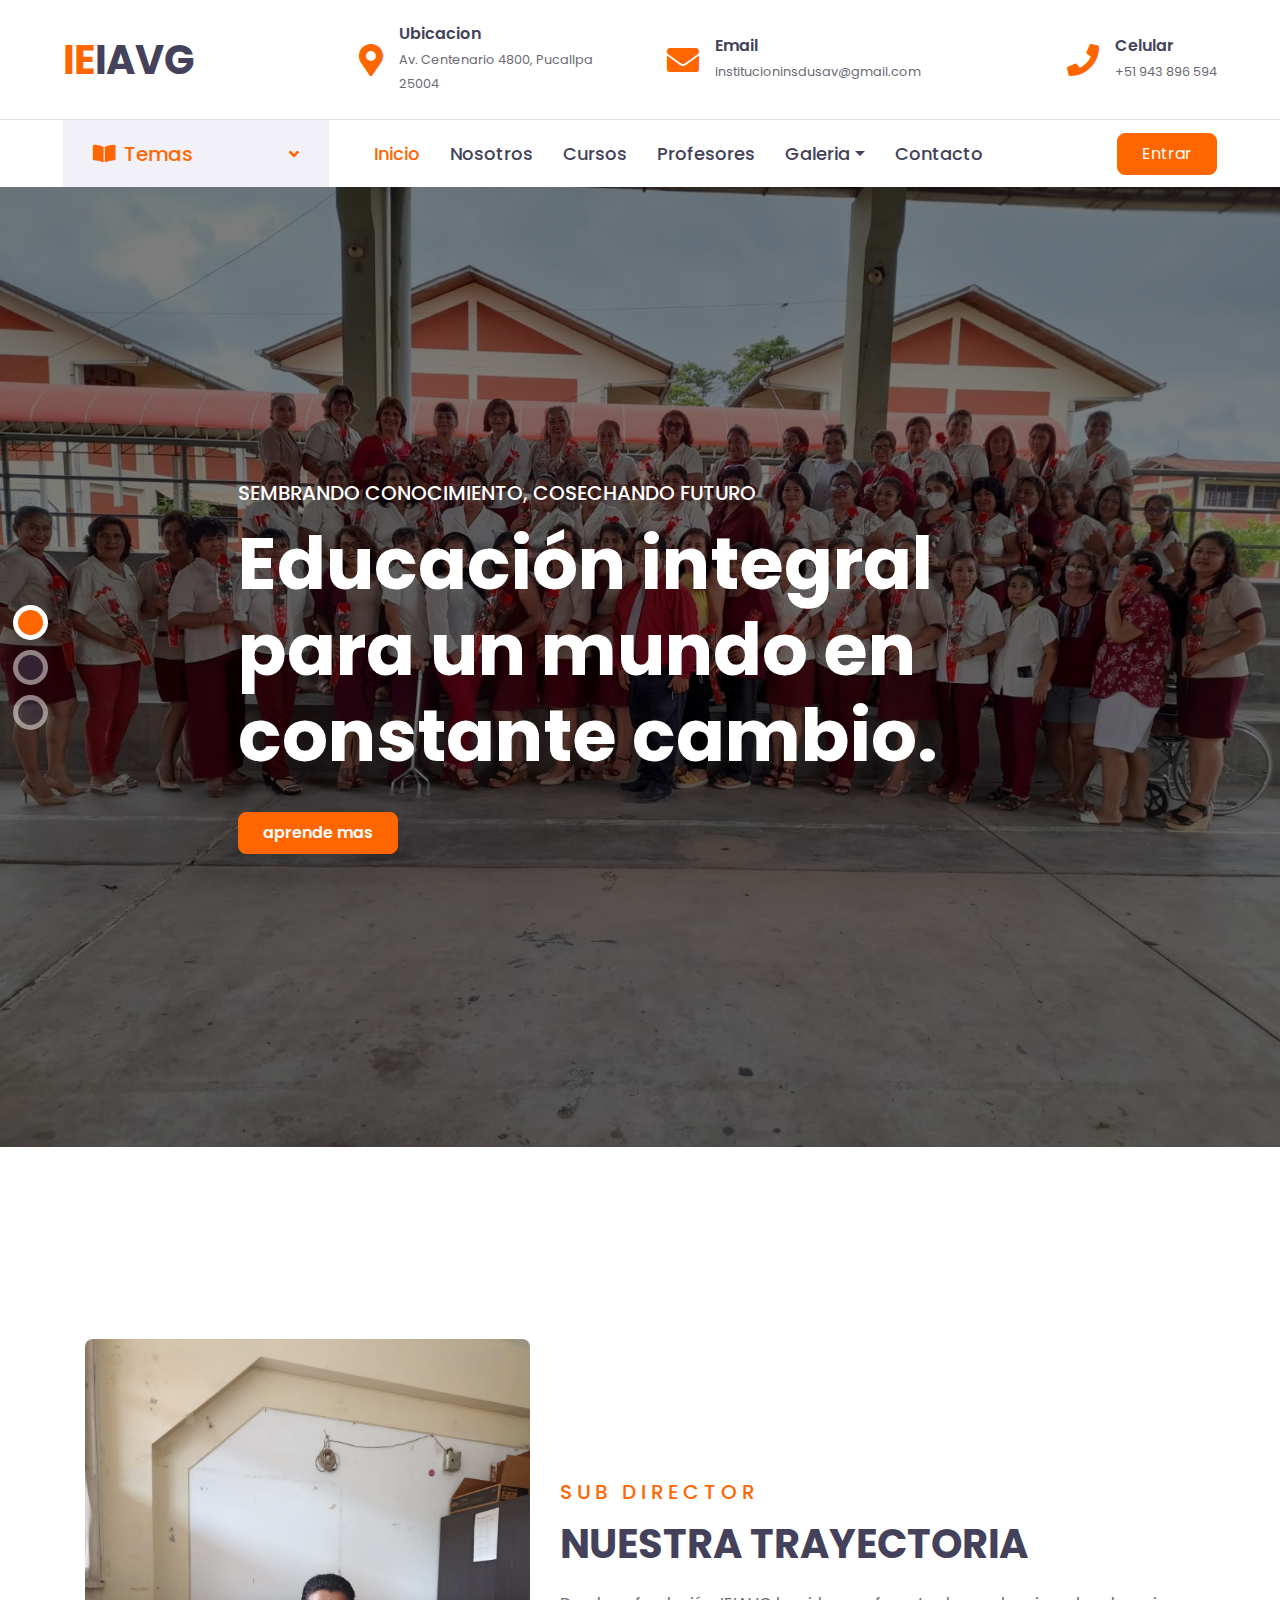
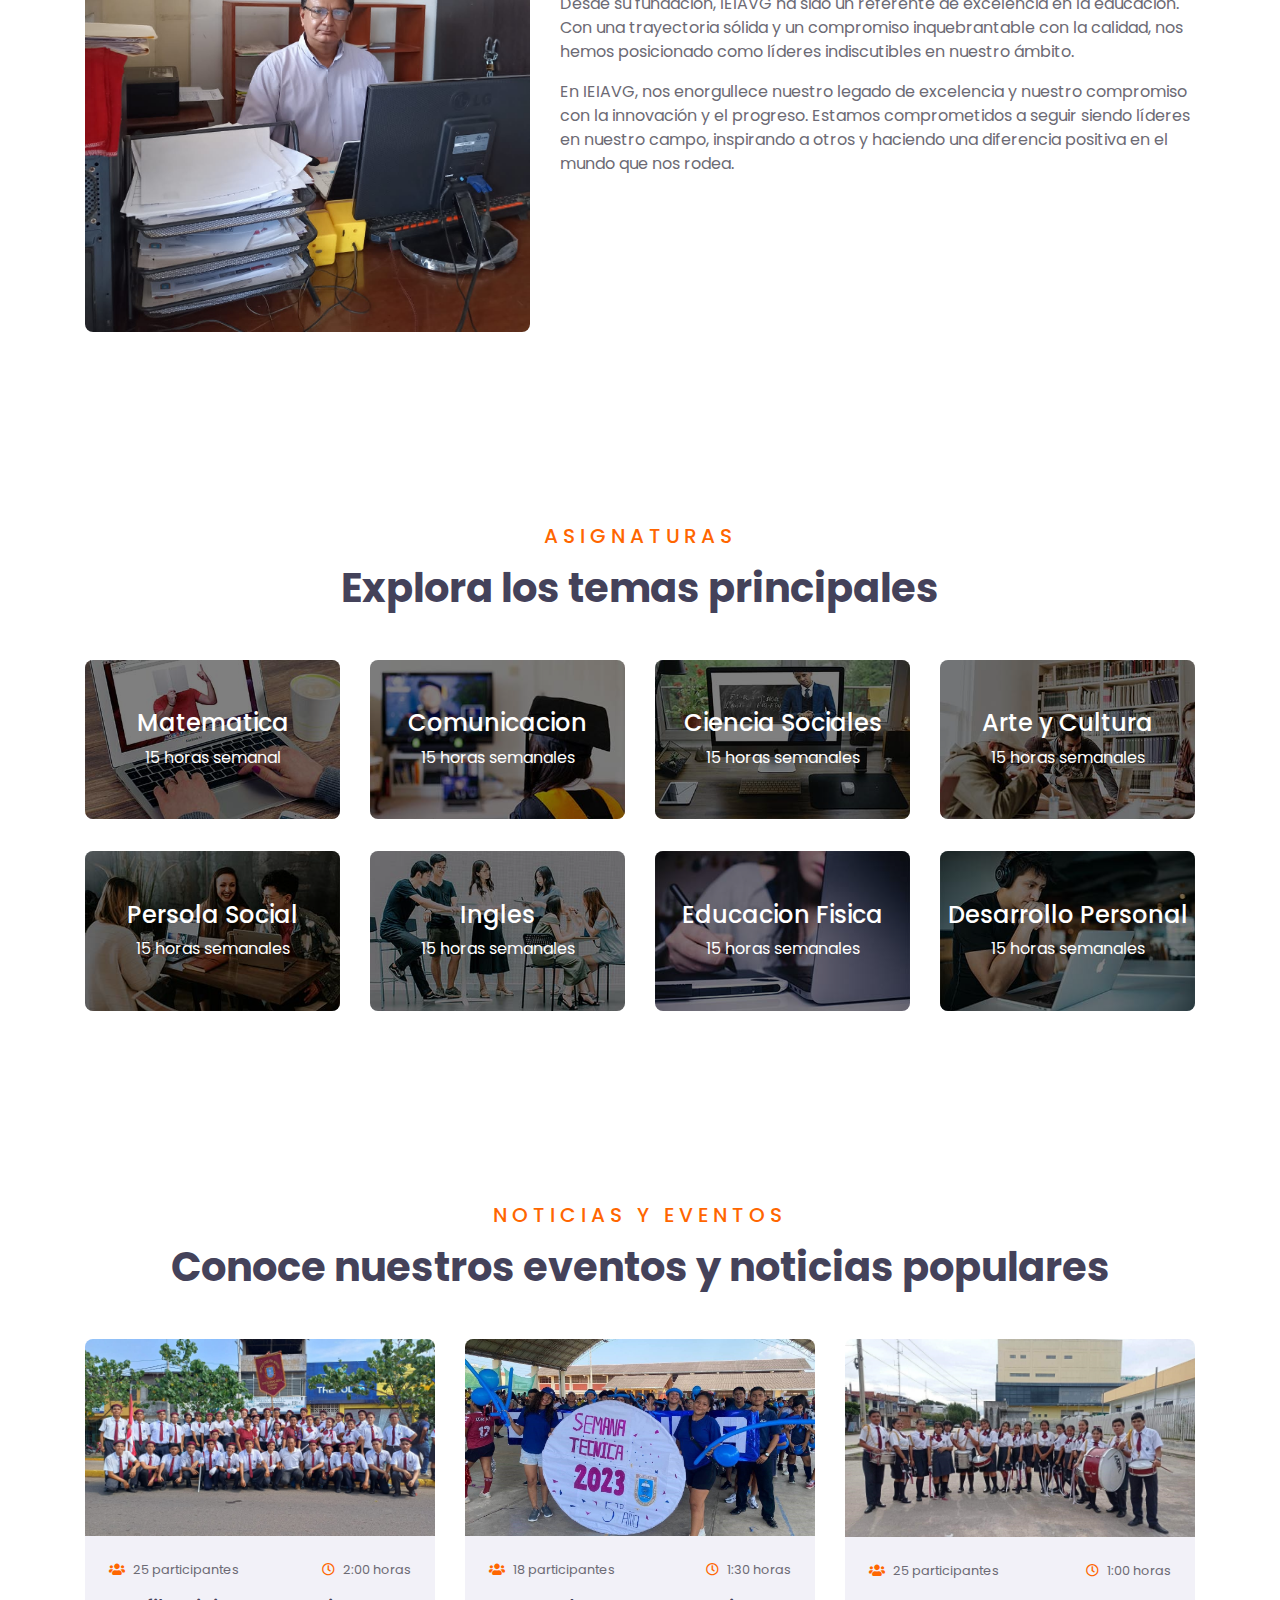
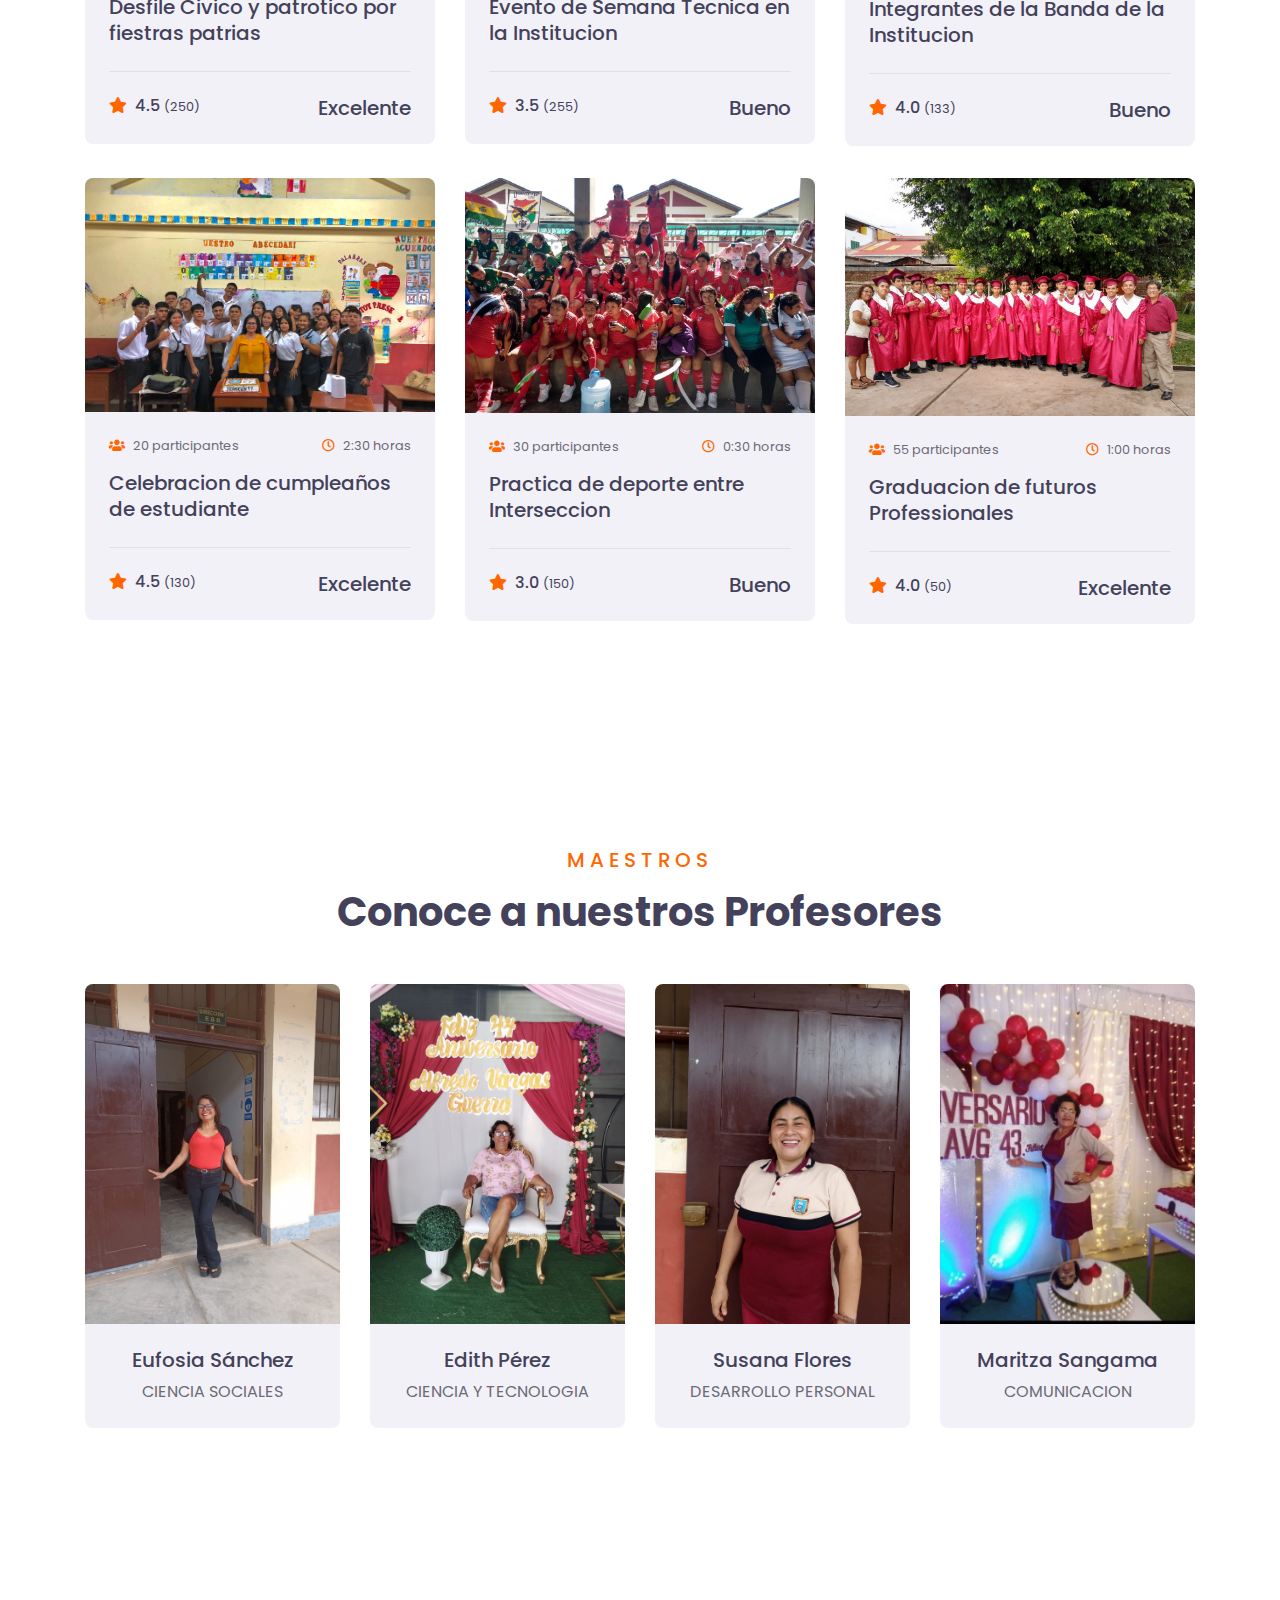
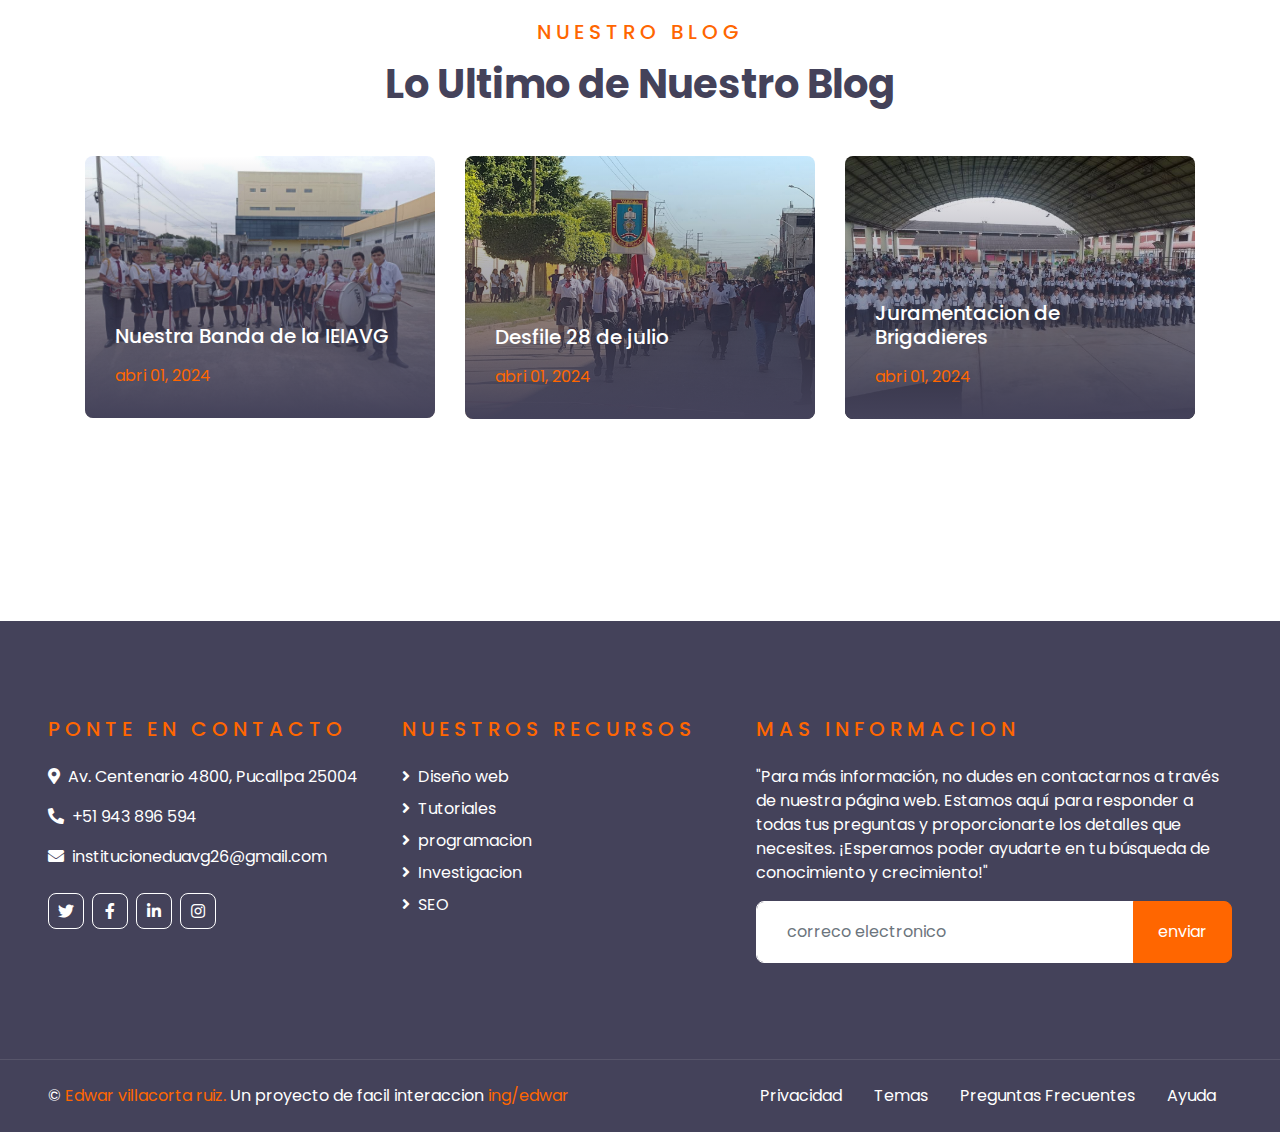
==== commit 75ee1767: "Update index.html" ====
--- a/index.html
+++ b/index.html
@@ -113,7 +113,7 @@
                             </div>
                             <a href="contact.html" class="nav-item nav-link">Contacto</a>
                         </div>
-                        <a class="btn btn-primary py-2 px-4 ml-auto d-none d-lg-block" href="login.html">Entar</a>
+                        <a class="btn btn-primary py-2 px-4 ml-auto d-none d-lg-block" href="login.html">Entrar</a>
                     </div>
                 </nav>
             </div>
@@ -604,4 +604,4 @@
     <script src="js/main.js"></script>
 </body>
 
-</html>+</html>
